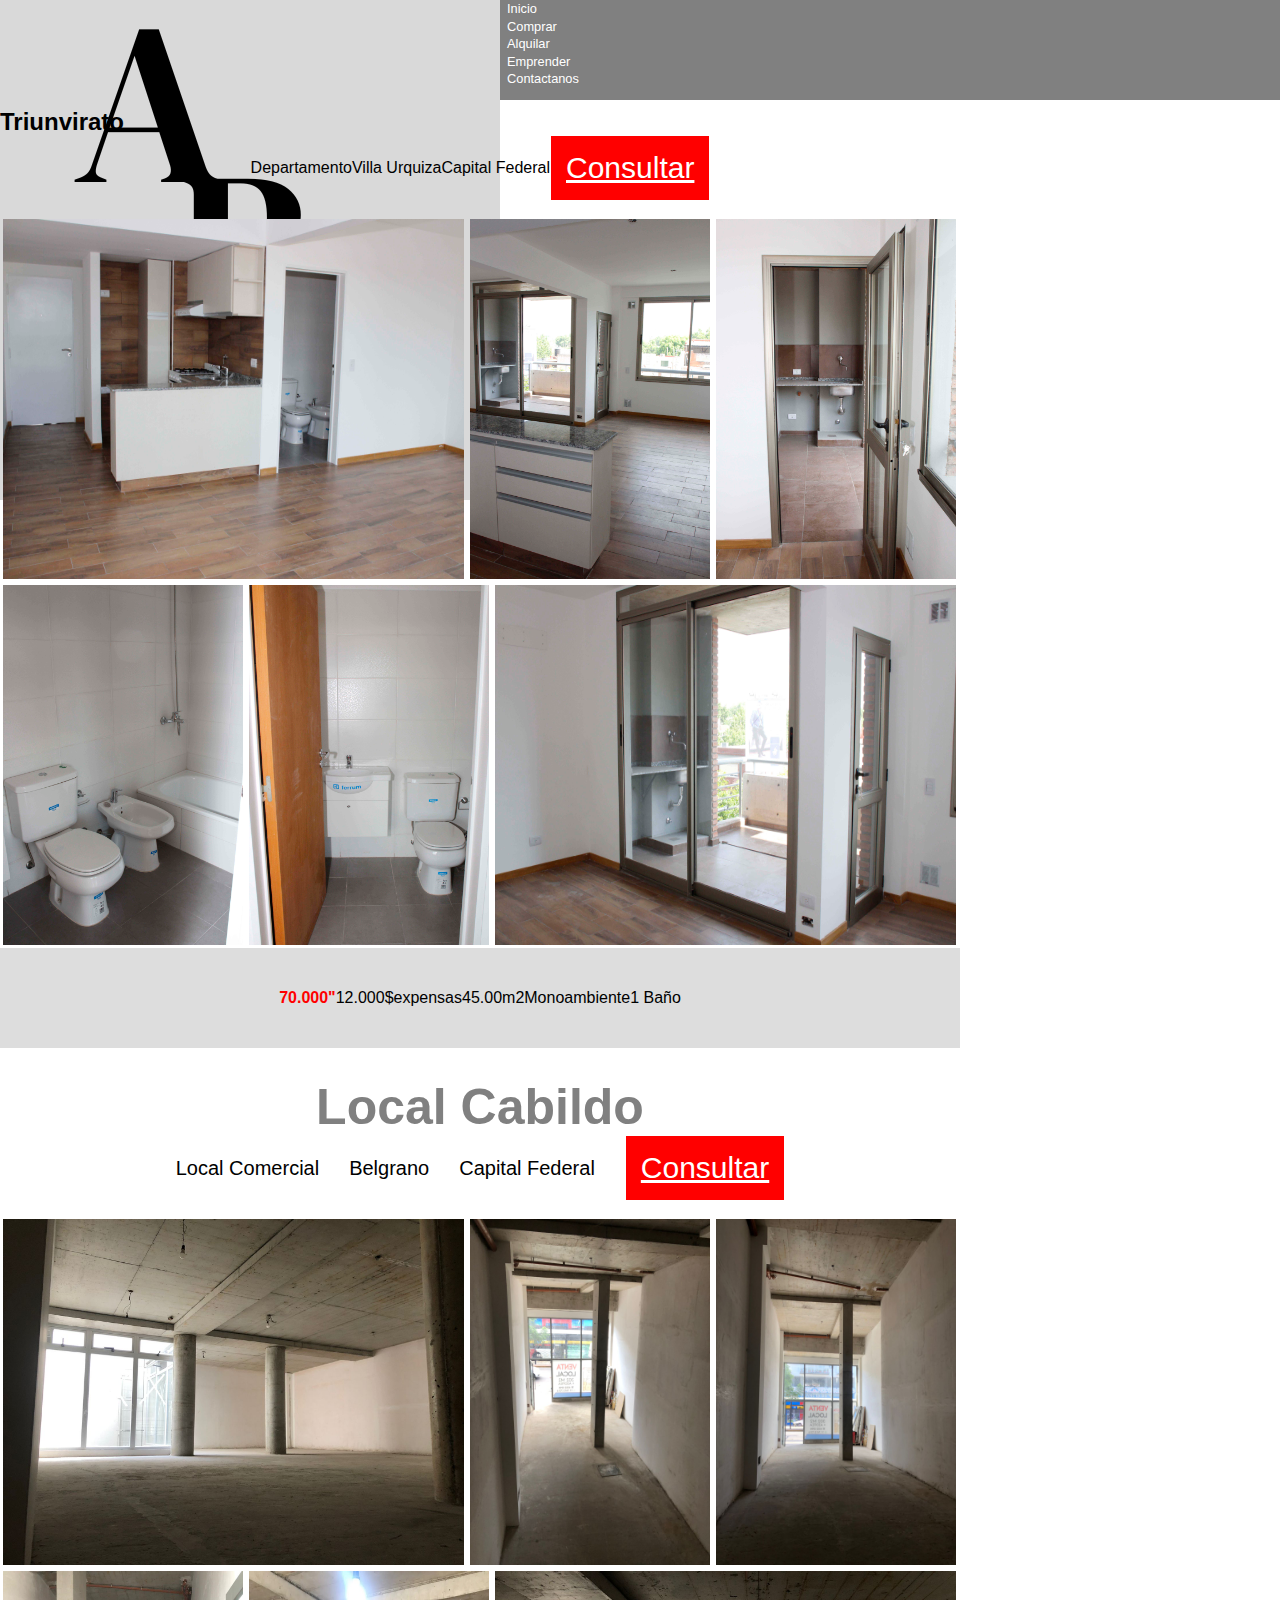
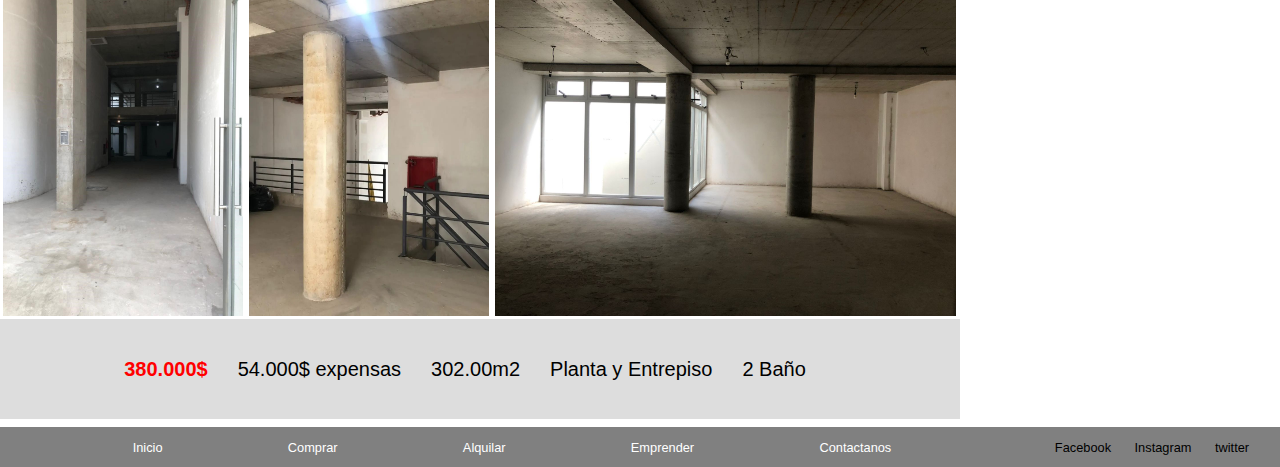
==== pages/Alquilar.html @ ba2fcee7 "Organicé todos los archivos usando SASS" ====
<!DOCTYPE html>
<html lang="en">

<head>
    <meta charset="UTF-8">
    <meta http-equiv="X-UA-Compatible" content="IE=edge">
    <meta name="viewport" content="width=device-width, initial-scale=1.0">
    <link rel="shortcut icon" href="./img/ABP2.png">
    <link rel="stylesheet" href="../css/style.css">
    <title>ABP Inmobiliaria</title>
</head>

<body>
    <header class="header">
        <!--LOGO Y BARRA DE NAVEGACION-->
        <img src="../img/ABP2.png" alt="">
        <nav>
            <ul>
                <li><a href="../index.html">Inicio</a></li>
                <li><a href="Comprar.html">Comprar</a></li>
                <li><a href="Alquilar.html">Alquilar</a></li>
                <li><a href="Emprender.html">Emprender</a></li>
                <li><a href="Contactanos.html">Contactanos</a></li>
            </ul>
        </nav>
    </header>
    <main>
        <article>
            <section id="alquiler1"> <!--SECCION ALQUILER 1-->
            <h2>Triunvirato</h2>
            <ul class="descriptriun1">
                <li>Departamento</li>
                <li>Villa Urquiza</li>
                <li>Capital Federal </li>
                <a href="Contactanos.html">Consultar</a>
            </ul>
            <div class="alqui1">
                <img class="imgtriun1" src="../img/triunvirato/estar 1.JPG" alt="">
                <img class="imgtriun2" src="../img/triunvirato/estar 2.JPG" alt="">
                <img class="imgtriun2" src="../img/triunvirato/terraza1.JPG" alt="">
                <img class="imgtriun2" src="../img/triunvirato/baño 1.JPG" alt="">
                <img class="imgtriun2" src="../img/triunvirato/baño2.JPG" alt="">
                <img class="imgtriun1" src="../img/triunvirato/terraza2.JPG" alt="">
            </div>
            <div class="fondotriun1">
            <ul class="descriptriun2">
                <li class="preciotriun1" >70.000"</li>
                <li>12.000$expensas </li>
                <li>45.00m2</li>
                <li>Monoambiente</li>
                <li>1 Baño</li>
            </ul>
            </div>
            </section>
            <br>
             <section class="alquiler2"> <!--SECCION ALQUILER 2-->
                <h2>Local Cabildo</h2>
                <ul class="descriplocal1">
                    <li>Local Comercial </li>
                    <li>Belgrano</li>
                    <li>Capital Federal </li>
                    <a href="Contactanos.html">Consultar</a>
                </ul>
                <div class="alqui2">
                    <img class="imglocalcab1" src="../img/localcabildo/local1.jpg" alt="">
                    <img class="imglocalcab2" src="../img/localcabildo/local3.jpg" alt="">
                    <img class="imglocalcab2" src="../img/localcabildo/local4.jpg" alt="">
                    <img class="imglocalcab2" src="../img/localcabildo/local5.jpg" alt="">
                    <img class="imglocalcab2" src="../img/localcabildo/local6.jpg" alt="">
                    <img class="imglocalcab1" src="../img/localcabildo/local2.jpg" alt="">
                </div>
                <div class="fondolocal1">
                <ul class="descriplocal2">
                    <li class="preciolocal1">380.000$</li>
                    <li>54.000$ expensas</li>
                    <li>302.00m2</li>
                    <li>Planta y Entrepiso</li>
                    <li>2 Baño</li>
                </ul>
                </div>
                 </section>
        </article>
    </main>
    <footer class="footer">
        <ul>
            <li><a href="../index.html">Inicio</a></li>
            <li><a href="Comprar.html">Comprar</a></li>
            <li><a href="Alquilar.html">Alquilar</a></li>
            <li><a href="Emprender.html">Emprender</a></li>
            <li><a href="Contactanos.html">Contactanos</a></li>
        </ul>
        <div class="ftr">
            <ul>
                <li>Facebook</li>
                <li>Instagram</li>
                <li>twitter</li>
            </ul>
        </div>
    </footer>
</body>

</html>
---- css/style.css ----
* {
  padding: 0;
  margin: 0;
  font-family: sans-serif;
  list-style: none; }

html {
  font-size: 16px; }

.header {
  background-color: gray;
  display: grid;
  grid-template-columns: 1fr 3fr;
  grid-template-rows: auto;
  grid-template-areas: "logo nav"; }

.logo {
  grid-area: logo;
  max-width: 100%;
  height: 100%;
  object-fit: cover; }

button.navbar-toggler {
  background-color: #e9e9e9;
  --bs-gutter-x: .5rem;
  --bs-navbar-toggler-padding-x: .7rem;
  --bs-navbar-toggler-font-size: .7rem; }

.navbar > .container-fluid {
  justify-content: center; }

.navbar {
  flex-wrap: nowrap; }

.header__nav--ul {
  grid-area: nav;
  display: flex;
  flex-direction: row;
  justify-content: center;
  align-items: center;
  flex-wrap: wrap;
  padding: .7em;
  margin: 0em; }

.navbar-expand-lg .navbar-collapse {
  justify-content: space-evenly; }

.header__nav--a {
  border: .2em solid white;
  border-radius: .5em;
  padding: .5em; }

.header li {
  font-size: .8rem;
  padding: .1em .3em; }

.header a {
  color: white;
  text-decoration: none;
  padding: .2rem; }

.header__ul {
  grid-area: redes;
  display: flex;
  flex-direction: row;
  justify-content: flex-end;
  align-items: center;
  flex-wrap: wrap;
  height: 1rem;
  padding: .5em; }

.redes__ul {
  flex-direction: row;
  justify-content: space-evenly;
  align-items: center;
  padding: .5em;
  display: none;
  margin: 0em 0em; }

.redes__ul li img {
  width: 1.5rem; }

/* @media(min-width:400px){ MOBILE*/
@media only screen and (min-width: 401px) {
  /*TABLET STYLE */
  .header__nav--ul a {
    margin: 1.5em; }
  .header {
    grid-template-columns: auto 3fr;
    grid-template-rows: 70px 30px;
    grid-template-areas: "logo nav" "logo redes"; }
  .redes__ul {
    display: flex;
    justify-content: center; } }

@media only screen and (min-width: 961px) {
  /*DESKTOP STYLE */
  .header {
    grid-template-columns: auto 3fr .5fr;
    grid-template-rows: 100px;
    grid-template-areas: "logo nav redes"; } }

/*TITULO Y FORMULARIO*/
h1 {
  text-align: center;
  font-size: 1.2rem;
  margin-bottom: .7em;
  color: red;
  font-weight: bold;
  align-items: center; }

.form {
  display: grid;
  grid-template-columns: 1fr;
  grid-template-rows: 1fr 1fr 1fr 1fr 1fr 1fr;
  grid-template-areas: "alquilar " "comprar" "emprender" "tipo" "ubicacion" "buscar";
  margin: 0em 1em; }

.alquilar {
  grid-area: alquilar; }

.comprar {
  grid-area: comprar; }

.emprender {
  grid-area: emprender; }

.tipo {
  grid-area: tipo; }

.ubicacion {
  grid-area: ubicacion; }

.buscar {
  grid-area: buscar; }

.form input {
  text-align: center;
  font-size: .8rem;
  margin: .1em 0em;
  padding: 1em; }

.form button {
  font-size: .8rem;
  background-color: #7a7a7a;
  color: white;
  margin: .1em 0em;
  padding: .5em; }

/*IMAGENES HEROE*/
.imgheroe {
  display: flex;
  flex-direction: row;
  align-content: center;
  justify-content: flex-start;
  max-width: 100%;
  height: 300px;
  overflow-x: auto;
  scroll-snap-type: x mandatory;
  scroll-snap-align: center;
  -webkit-scrollbar: none;
  margin-top: .7em; }

article {
  display: grid;
  grid-template-columns: 1fr;
  grid-template-rows: auto auto auto;
  grid-template-areas: "quienes" "emprende" "unete";
  margin: .5rem 0rem; }

/*SECCION QUIENES SOMOS*/
.quienes {
  grid-area: quienes;
  padding: .5em .5em 0em .5em; }

.quienes__div {
  display: grid;
  grid-template-columns: 1fr;
  grid-template-rows: auto auto auto;
  grid-template-areas: "quienes__h2" "quienes__div--p1" "quienes__div--img1";
  align-items: center; }

.quienes h2 {
  grid-area: quienes__h2;
  font-size: 1rem;
  color: gray;
  margin: .7em;
  display: flex;
  flex-wrap: wrap;
  align-content: center;
  justify-content: center;
  font-weight: bold; }

.quienes__div--p1 {
  grid-area: quienes__div--p1;
  text-align: justify;
  text-indent: 1.5rem;
  font-size: .8rem;
  padding: 1em 1em;
  background-color: #e9e9e9;
  box-shadow: 0.7em 0.7em 0.7em rgba(0, 0, 0, 0.2);
  border-radius: 1em;
  margin: .3em .7em;
  align-items: center; }

.quienes__div--p2 {
  grid-area: quienes__div--p2;
  text-align: justify;
  text-indent: 20px;
  font-size: .8rem;
  padding: 2em 2em;
  background-color: #e9e9e9;
  box-shadow: 0.7em 0.7em 0.7em rgba(0, 0, 0, 0.2);
  border-radius: 1em;
  margin: .3em .7em;
  display: none;
  align-items: center; }

.quienes__div--img1 {
  grid-area: quienes__div--img1;
  width: 100%;
  padding: .5em;
  border-radius: 1em; }

.quienes__div--img2 {
  grid-area: quienes__div--img2;
  width: 100%;
  padding: .5em;
  border-radius: 1em;
  display: none; }

/*SECCION EMPRENDE*/
.emprende {
  grid-area: emprende;
  padding: .5em .5em 0em .5em; }

.emprende__div {
  display: grid;
  grid-template-columns: 1fr;
  grid-template-rows: auto auto auto;
  grid-template-areas: "emprende__h2" "emprende__div--p" "emprende__div--img1";
  align-items: center; }

.emprende h2 {
  grid-area: emprende__h2;
  font-size: 1rem;
  color: black;
  margin: .0em .0em .7em 0em;
  display: flex;
  flex-wrap: wrap;
  align-content: center;
  justify-content: center;
  font-weight: bold; }

.emprende__div--p {
  grid-area: emprende__div--p;
  text-align: justify;
  text-indent: 1.5rem;
  font-size: .8rem;
  padding: 1em 1em;
  background-color: #e9e9e9;
  box-shadow: 0.7em 0.7em 0.7em rgba(0, 0, 0, 0.2);
  border-radius: 1em;
  margin: .3em .7em;
  align-items: center; }

.emprende__div--img1 {
  grid-area: emprende__div--img1;
  width: 100%;
  padding: .5em;
  border-radius: 1em; }

.emprende__div--img2 {
  grid-area: emprende__div--img2;
  width: 100%;
  padding: .5em;
  border-radius: 1em;
  display: none; }

/*SECCION UNETE*/
.unete {
  grid-area: unete;
  padding: .5em .5em 0em .5em; }

.unete__div {
  display: grid;
  grid-template-columns: 1fr;
  grid-template-rows: auto auto auto;
  grid-template-areas: "unete__h2" "unete__div--p" "unete__div--img1"; }

.unete__h2 {
  grid-area: unete__h2;
  font-size: 1rem;
  color: red;
  margin: .0em .0em .7em 0em;
  display: flex;
  flex-wrap: wrap;
  align-content: center;
  justify-content: center;
  font-weight: bold; }

.unete__div--p {
  grid-area: unete__div--p;
  text-align: justify;
  text-indent: 1.5rem;
  font-size: .8rem;
  padding: 1em 1em;
  background-color: #e9e9e9;
  box-shadow: 0.7em 0.7em 0.7em rgba(0, 0, 0, 0.2);
  border-radius: 1em;
  margin: .3em .7em; }

.unete__div--img1 {
  grid-area: unete__div--img1;
  width: 100%;
  padding: .5em;
  border-radius: 1em; }

.unete__div--img2 {
  grid-area: unete__div--img1;
  width: 100%;
  padding: .5em;
  border-radius: 1em;
  display: none; }

/* @media(min-width:400px){ MOBILE*/
@media only screen and (min-width: 401px) {
  /*TABLET STYLE */
  article {
    display: grid;
    grid-template-columns: 2fr 1fr;
    grid-template-rows: auto auto auto;
    grid-template-areas: "quienes aside" "emprende aside" "unete aside"; }
  .form {
    grid-template-columns: 1fr 1fr 1fr;
    grid-template-rows: 1fr 1fr;
    grid-template-areas: "alquilar comprar emprender" "tipo ubicacion buscar";
    margin: 0em .3em; }
  .form input {
    margin: .2em; }
  .form button {
    margin: .2em; }
  .imgheroe {
    height: 400px; } }

@media only screen and (min-width: 961px) {
  /*DESKTOP STYLE */
  .form {
    grid-template-columns: 1fr 1fr 1fr 1fr 2fr 1fr;
    grid-template-rows: 1fr;
    grid-template-areas: "alquilar comprar emprender tipo ubicacion buscar"; }
  .imgheroe {
    height: 700px; }
  article {
    display: grid;
    grid-template-columns: 3fr 1fr;
    grid-template-rows: auto auto auto;
    grid-template-areas: "quienes aside" "emprende aside" "unete aside";
    align-items: center; }
  .quienes__div {
    display: grid;
    grid-template-columns: 1.5fr 1fr;
    grid-template-rows: auto auto;
    grid-template-areas: "quienes__h2 quienes__h2" "quienes__div--p1 quienes__div--img1";
    margin-top: 0rem; }
  .quienes__div--p1 {
    text-align: left; }
  .emprende__div {
    display: grid;
    grid-template-columns: 1fr 2fr 1fr;
    grid-template-rows: auto auto auto;
    grid-template-areas: "emprende__h2 emprende__h2 emprende__h2" "emprende__div--img1  emprende__div--p emprende__div--img2";
    align-items: stretch; }
  .unete__div {
    display: grid;
    grid-template-columns: 1fr 1.5fr;
    grid-template-rows: auto auto;
    grid-template-areas: "unete__h2 unete__h2" "unete__div--img1 unete__div--p";
    align-items: center; }
  .emprende__div--img2 {
    display: grid; }
  .emprende__div--p {
    text-align: center; }
  .unete__div--p {
    text-align: right; } }

/*PROPIEDAD 1*/
.propiedad1 h2 {
  font-size: 50px;
  font-weight: bold;
  color: gray;
  margin-top: 30px;
  display: flex;
  flex-wrap: wrap;
  align-content: center;
  justify-content: center; }

.prop1 {
  display: flex;
  flex-direction: row;
  align-content: center;
  align-items: stretch;
  flex-wrap: wrap; }

.descripcabildo1 {
  display: flex;
  flex-direction: row;
  justify-content: center;
  align-items: center;
  flex-wrap: wrap;
  height: 30px;
  margin-bottom: 50px; }

.propiedad1 li {
  list-style: none;
  font-size: 20px;
  margin-right: 30px; }

.propiedad1 a {
  font-size: 30px;
  padding: 15px;
  background-color: red;
  color: white; }

.imgcab1 {
  width: 49.5%;
  padding: 3px; }

.imgcab2 {
  width: 24.5%;
  padding: 3px; }

.fondocab1 {
  background-color: #dddddd;
  height: 100px; }

.descripcabildo2 {
  display: flex;
  flex-direction: row;
  justify-content: center;
  align-items: center;
  flex-wrap: wrap;
  height: 100px; }

.preciocab1 {
  color: red;
  font-weight: bold; }

/*PROPIEDAD 2*/
.propiedad2 h2 {
  font-size: 50px;
  color: gray;
  margin-top: 30px;
  display: flex;
  flex-wrap: wrap;
  align-content: center;
  justify-content: center;
  font-weight: bold; }

.prop2 {
  display: flex;
  flex-direction: row;
  align-content: center;
  align-items: stretch;
  flex-wrap: wrap; }

.descripechev1 {
  display: flex;
  flex-direction: row;
  justify-content: center;
  align-items: center;
  flex-wrap: wrap;
  height: 30px;
  margin-bottom: 50px; }

.propiedad2 li {
  list-style: none;
  font-size: 20px;
  margin-right: 30px; }

.propiedad2 a {
  font-size: 30px;
  margin-left: 1px;
  padding: 15px;
  background-color: red;
  color: white; }

.imgechev1 {
  width: 49.5%;
  padding: 3px; }

.imgechev2 {
  width: 12.1%;
  padding: 3px; }

.fondoechev1 {
  background-color: #dddddd;
  height: 100px; }

.descripechev2 {
  display: flex;
  flex-direction: row;
  justify-content: center;
  align-items: center;
  flex-wrap: wrap;
  height: 100px; }

.precioechev1 {
  color: red;
  font-weight: bold; }

/*ALQUILER 1*/
.alquiler1 h2 {
  font-size: 50px;
  color: gray;
  margin-top: 30px;
  display: flex;
  flex-wrap: wrap;
  align-content: center;
  justify-content: center;
  font-weight: bold; }

.alqui1 {
  display: flex;
  flex-direction: row;
  align-content: center;
  align-items: stretch;
  flex-wrap: wrap; }

.descriptriun1 {
  display: flex;
  flex-direction: row;
  justify-content: center;
  align-items: center;
  flex-wrap: wrap;
  height: 30px;
  margin-bottom: 50px; }

.alquiler1 li {
  list-style: none;
  font-size: 20px;
  margin-right: 30px; }

.descriptriun1 a {
  font-size: 30px;
  margin-left: 1px;
  padding: 15px;
  background-color: red;
  color: white; }

.imgtriun1 {
  width: 48%;
  padding: 3px; }

.imgtriun2 {
  width: 25%;
  padding: 3px; }

.fondotriun1 {
  background-color: #dddddd;
  height: 100px; }

.descriptriun2 {
  display: flex;
  flex-direction: row;
  justify-content: center;
  align-items: center;
  flex-wrap: wrap;
  height: 100px; }

.preciotriun1 {
  color: red;
  font-weight: bold; }

/*ALQUILER 2*/
.alquiler2 h2 {
  font-size: 50px;
  color: gray;
  margin-top: 30px;
  display: flex;
  flex-wrap: wrap;
  align-content: center;
  justify-content: center;
  font-weight: bold; }

.alqui2 {
  display: flex;
  flex-direction: row;
  align-content: center;
  align-items: stretch;
  flex-wrap: wrap; }

.descriplocal1 {
  display: flex;
  flex-direction: row;
  justify-content: center;
  align-items: center;
  flex-wrap: wrap;
  height: 30px;
  margin-bottom: 50px; }

.alquiler2 li {
  list-style: none;
  font-size: 20px;
  margin-right: 30px; }

.descriplocal1 a {
  font-size: 30px;
  margin-left: 1px;
  padding: 15px;
  background-color: red;
  color: white; }

.imglocalcab1 {
  width: 48%;
  padding: 3px; }

.imglocalcab2 {
  width: 25%;
  padding: 3px; }

.fondolocal1 {
  background-color: #dddddd;
  height: 100px; }

.descriplocal2 {
  display: flex;
  flex-direction: row;
  justify-content: center;
  align-items: center;
  flex-wrap: wrap;
  height: 100px; }

.preciolocal1 {
  color: red;
  font-weight: bold; }

/*EMPRENDIMIENTO 1*/
.emprende1 h2 {
  font-size: 50px;
  color: gray;
  margin-top: 30px;
  margin-bottom: 20px;
  display: flex;
  flex-wrap: wrap;
  align-content: center;
  justify-content: center;
  font-weight: bold; }

.empre1 {
  display: flex;
  flex-direction: row;
  align-content: center;
  align-items: stretch;
  flex-wrap: wrap; }

.descripalto1 {
  display: flex;
  flex-direction: row;
  justify-content: center;
  align-items: center;
  flex-wrap: wrap;
  height: 30px;
  margin-bottom: 50px; }

.emprende1 li {
  list-style: none;
  font-size: 20px;
  margin-right: 30px; }

.descripalto1 a {
  font-size: 30px;
  margin-left: 1px;
  padding: 15px;
  background-color: red;
  color: white; }

.imgalto1 {
  width: 49.5%;
  padding: 3px; }

.imgalto2 {
  width: 24.5%;
  padding: 3px; }

.emprende1 p {
  width: 47%;
  padding: 25px;
  padding-top: 55px;
  text-align: justify;
  text-indent: 20px;
  font-size: 20px;
  background-color: #e9e9e9;
  box-shadow: 10px 10px 10px rgba(0, 0, 0, 0.2); }

.formatocontactos {
  display: flex;
  flex-direction: row;
  justify-content: center;
  align-items: center; }

.contactanos {
  display: flex;
  flex-direction: column;
  justify-content: center;
  align-items: center;
  padding: 30px;
  background-color: #e9e9e9;
  width: 25%; }

.contactanos div {
  font-size: 30px;
  color: gray;
  margin-bottom: 0px; }

.contactanos p {
  font-size: 20px;
  width: 450px;
  text-align: center;
  margin: 20px; }

.contactanos input {
  padding: 20px;
  font-size: 20px;
  margin-bottom: 10px;
  width: 400px;
  overflow: visible; }

.formcontactos {
  height: 100px;
  padding: 1px; }

.botonformulario {
  background-color: red;
  font-size: 25px;
  color: white;
  font-weight: bold; }

.formatocontactos img {
  width: 75%; }

.mapa {
  width: 100%; }

.aside {
  grid-area: aside; }

.aside {
  display: grid;
  grid-template-columns: 1fr;
  grid-template-rows: auto auto auto;
  grid-template-areas: "aside__1" "aside__2" "aside__3";
  display: none;
  align-content: spa;
  align-items: center; }

.aside__1 {
  grid-area: aside__1; }

.aside__2 {
  grid-area: aside__2; }

.aside__comprar3 {
  grid-area: aside__3; }

.aside__div {
  display: grid;
  grid-template-columns: 1fr;
  grid-template-rows: auto auto;
  grid-template-areas: "aside__img" "aside__ul";
  justify-items: center;
  background-color: #f3f2f2;
  box-shadow: 0.7em 0.7em 0.7em rgba(0, 0, 0, 0.2);
  border-radius: .5em;
  margin: .3em .7em; }

.aside__img {
  grid-area: aside__img;
  width: 100%;
  background-image: cover;
  padding: 1em 1em .3em 1em; }

.aside__ul {
  grid-area: aside__ul;
  display: grid;
  grid-template-columns: 1fr;
  grid-template-rows: auto auto auto;
  justify-items: center;
  margin: 0em;
  padding: 0.3em 0em 0.5em 0em;
  font-weight: bold; }

.aside__ul li {
  font-size: .8rem;
  padding: .0em .0em;
  text-align: center; }

.aside__a {
  font-size: .8rem;
  font-weight: bold;
  text-decoration: none;
  background-color: #7a7a7a;
  border-radius: 1em;
  color: white;
  margin: .2em 0em;
  padding: .5em; }

/* @media(min-width:400px){ MOBILE*/
@media only screen and (min-width: 401px) {
  /*TABLET STYLE */
  .aside {
    display: grid; } }

.footer {
  background-color: gray;
  display: grid;
  grid-template-columns: 4fr 1fr;
  grid-template-rows: auto;
  grid-template-areas: "nav redes"; }

.footer ul {
  grid-area: nav;
  display: flex;
  flex-direction: row;
  justify-content: space-evenly;
  align-items: center;
  flex-wrap: wrap;
  padding: .7em;
  margin: .0em; }

.footer__redes--ul {
  grid-area: redes;
  flex-direction: column;
  justify-content: space-evenly;
  align-items: center;
  flex-wrap: wrap;
  padding: .5em;
  margin: 0em 0em; }

.footer a {
  color: white;
  text-decoration: none; }

.footer li {
  font-size: .8rem;
  padding: .1em .3em; }

.footer__nro {
  color: red; }

.footer__redes--ul img {
  width: 1.5rem; }
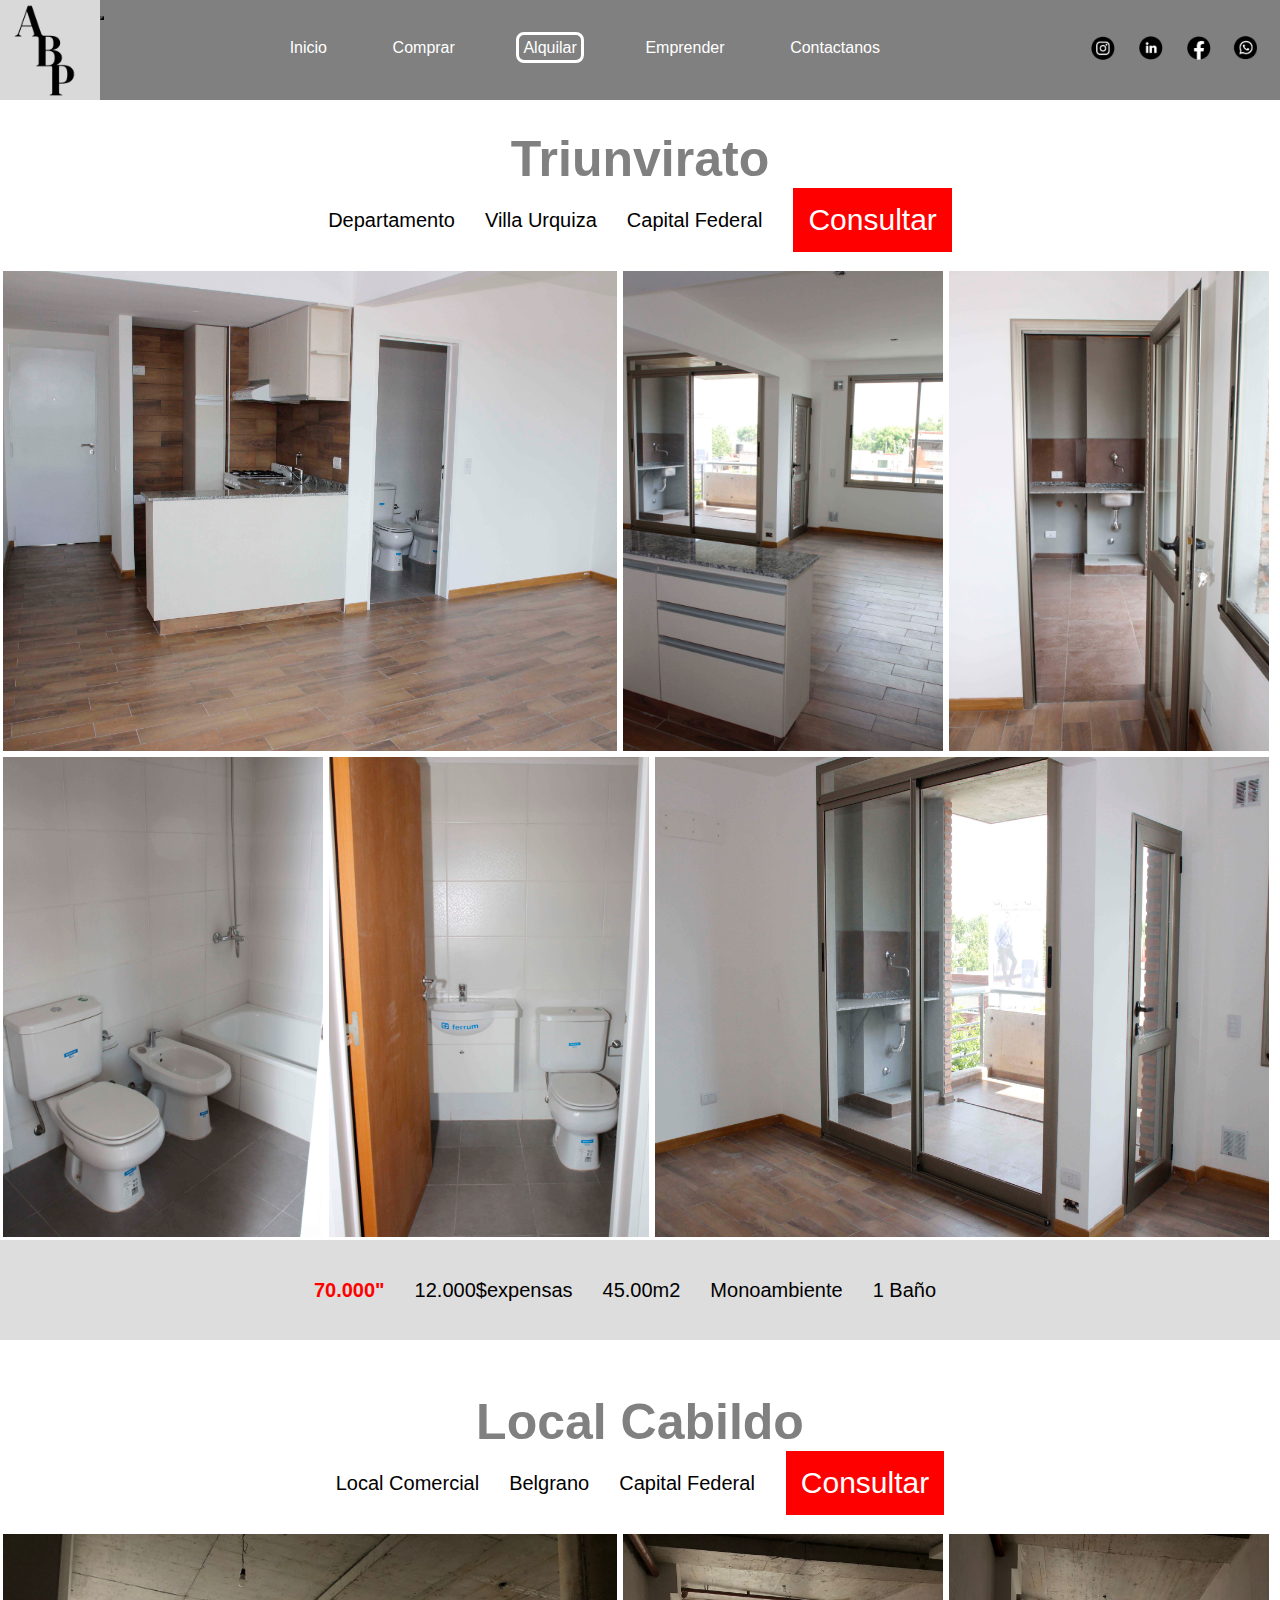
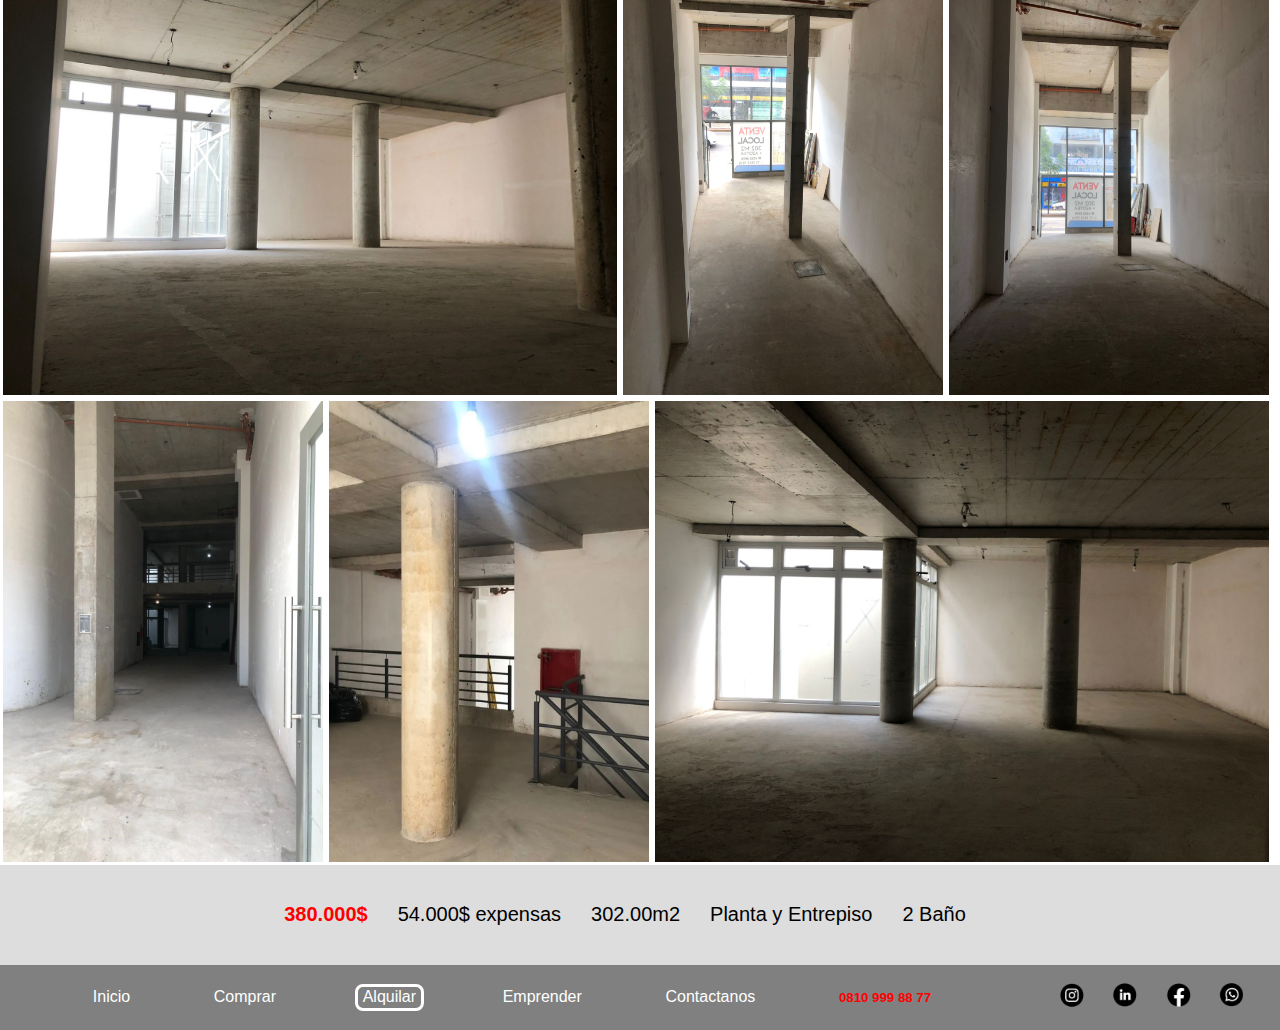
==== commit bfd1a420: "se ajusto el html y el css de la pagina comprar" ====
--- a/pages/Alquilar.html
+++ b/pages/Alquilar.html
@@ -6,23 +6,52 @@
     <meta http-equiv="X-UA-Compatible" content="IE=edge">
     <meta name="viewport" content="width=device-width, initial-scale=1.0">
     <link rel="shortcut icon" href="./img/ABP2.png">
+    <title>ABP Inmobiliaria</title>
+        <!--BOOTSTRAP-->
+    <link href="https://cdn.jsdelivr.net/npm/bootstrap@5.3.0/dist/css/bootstrap.min.css" rel="stylesheet"
+        integrity="sha384-9ndCyUaIbzAi2FUVXJi0CjmCapSmO7SnpJef0486qhLnuZ2cdeRhO02iuK6FUUVM" crossorigin="anonymous">
     <link rel="stylesheet" href="../css/style.css">
-    <title>ABP Inmobiliaria</title>
 </head>
 
 <body>
+    <!--LOGO Y BARRA DE NAVEGACION-->
     <header class="header">
-        <!--LOGO Y BARRA DE NAVEGACION-->
-        <img src="../img/ABP2.png" alt="">
-        <nav>
-            <ul>
-                <li><a href="../index.html">Inicio</a></li>
-                <li><a href="Comprar.html">Comprar</a></li>
-                <li><a href="Alquilar.html">Alquilar</a></li>
-                <li><a href="Emprender.html">Emprender</a></li>
-                <li><a href="Contactanos.html">Contactanos</a></li>
-            </ul>
+        <img class="logo" src="../img/ABP2.png" alt="logotipo_empresa">
+        <nav class="navbar navbar-expand-lg ">
+            <div class="container-fluid">
+                <button class="navbar-toggler" type="button" data-bs-toggle="collapse"
+                    data-bs-target="#navbarNavDropdown" aria-controls="navbarNavDropdown" aria-expanded="false"
+                    aria-label="Toggle navigation">
+                    <span class="navbar-toggler-icon"></span>
+                </button>
+                <div class="collapse navbar-collapse" id="navbarNavDropdown">
+                    <ul class="header__nav--ul">
+                        <li>
+                            <a href="../index.html">Inicio</a>
+                        </li>
+                        <li>
+                            <a href="Comprar.html">Comprar</a>
+                        </li>
+                        <li>
+                            <a class="header__nav--a"  href="Alquilar.html">Alquilar</a>
+                        </li>
+                        <li>
+                            <a href="Emprender.html">Emprender</a>
+                        </li>
+                        <li>
+                            <a href="Contactanos.html">Contactanos</a>
+                        </li>
         </nav>
+        <ul class="redes__ul">
+            <li><a href="https://www.instagram.com/" target="_blank"><img src="../img/redessociales/instagram.png"
+                        alt=""></a></li>
+            <li><a href="https://ar.linkedin.com//" target="_blank"><img src="../img/redessociales/likedin.png"
+                        alt=""></a></li>
+            <li><a href="https://www.facebook.com/" target="_blank"><img src="../img/redessociales/facebook.png"
+                        alt=""></a></li>
+            <li><a href="https://web.whatsapp.com/" target="_blank"><img src="../img/redessociales/whatsapp.png"
+                        alt=""></a></li>
+        </ul>
     </header>
     <main>
         <article>
@@ -35,12 +64,12 @@
                 <a href="Contactanos.html">Consultar</a>
             </ul>
             <div class="alqui1">
-                <img class="imgtriun1" src="../img/triunvirato/estar 1.JPG" alt="">
-                <img class="imgtriun2" src="../img/triunvirato/estar 2.JPG" alt="">
-                <img class="imgtriun2" src="../img/triunvirato/terraza1.JPG" alt="">
-                <img class="imgtriun2" src="../img/triunvirato/baño 1.JPG" alt="">
-                <img class="imgtriun2" src="../img/triunvirato/baño2.JPG" alt="">
-                <img class="imgtriun1" src="../img/triunvirato/terraza2.JPG" alt="">
+                <img class="imgtriun1" src="../img/triunvirato/estar 1.JPG" alt="alquilar1__img1">
+                <img class="imgtriun2" src="../img/triunvirato/estar 2.JPG" alt="alquilar1__img2">
+                <img class="imgtriun2" src="../img/triunvirato/terraza1.JPG" alt="alquilar1__img3">
+                <img class="imgtriun2" src="../img/triunvirato/baño 1.JPG" alt="alquilar1__img4">
+                <img class="imgtriun2" src="../img/triunvirato/baño2.JPG" alt="alquilar1__img5">
+                <img class="imgtriun1" src="../img/triunvirato/terraza2.JPG" alt="alquilar1__img6">
             </div>
             <div class="fondotriun1">
             <ul class="descriptriun2">
@@ -62,12 +91,12 @@
                     <a href="Contactanos.html">Consultar</a>
                 </ul>
                 <div class="alqui2">
-                    <img class="imglocalcab1" src="../img/localcabildo/local1.jpg" alt="">
-                    <img class="imglocalcab2" src="../img/localcabildo/local3.jpg" alt="">
-                    <img class="imglocalcab2" src="../img/localcabildo/local4.jpg" alt="">
-                    <img class="imglocalcab2" src="../img/localcabildo/local5.jpg" alt="">
-                    <img class="imglocalcab2" src="../img/localcabildo/local6.jpg" alt="">
-                    <img class="imglocalcab1" src="../img/localcabildo/local2.jpg" alt="">
+                    <img class="imglocalcab1" src="../img/localcabildo/local1.jpg" alt="alquilar2__img1">
+                    <img class="imglocalcab2" src="../img/localcabildo/local3.jpg" alt="alquilar2__img1">
+                    <img class="imglocalcab2" src="../img/localcabildo/local4.jpg" alt="alquilar2__img1">
+                    <img class="imglocalcab2" src="../img/localcabildo/local5.jpg" alt="alquilar2__img1">
+                    <img class="imglocalcab2" src="../img/localcabildo/local6.jpg" alt="alquilar2__img1">
+                    <img class="imglocalcab1" src="../img/localcabildo/local2.jpg" alt="alquilar2__img1">
                 </div>
                 <div class="fondolocal1">
                 <ul class="descriplocal2">
@@ -85,18 +114,29 @@
         <ul>
             <li><a href="../index.html">Inicio</a></li>
             <li><a href="Comprar.html">Comprar</a></li>
-            <li><a href="Alquilar.html">Alquilar</a></li>
+            <li class="header__nav--a"  ><a href="Alquilar.html">Alquilar</a></li>
             <li><a href="Emprender.html">Emprender</a></li>
             <li><a href="Contactanos.html">Contactanos</a></li>
+            <li class="footer__nro">
+                <h5>0810 999 88 77</h5>
+            </li>
         </ul>
-        <div class="ftr">
-            <ul>
-                <li>Facebook</li>
-                <li>Instagram</li>
-                <li>twitter</li>
+        <div>
+            <ul class="footer__redes--ul">
+                <li><a href="https://www.instagram.com/" target="_blank"><img src="../img/redessociales/instagram.png"
+                            alt=""></a></li>
+                <li><a href="https://ar.linkedin.com//" target="_blank"><img src="../img/redessociales/likedin.png"
+                            alt=""></a></li>
+                <li><a href="https://www.facebook.com/" target="_blank"><img src="../img/redessociales/facebook.png"
+                            alt=""></a></li>
+                <li><a href="https://web.whatsapp.com/" target="_blank"><img src="../img/redessociales/whatsapp.png"
+                            alt=""></a></li>
             </ul>
         </div>
     </footer>
+    <script src="https://cdn.jsdelivr.net/npm/bootstrap@5.3.0/dist/js/bootstrap.bundle.min.js"
+        integrity="sha384-geWF76RCwLtnZ8qwWowPQNguL3RmwHVBC9FhGdlKrxdiJJigb/j/68SIy3Te4Bkz"
+        crossorigin="anonymous"></script>
 </body>
 
 </html>--- a/css/style.css
+++ b/css/style.css
@@ -2,10 +2,24 @@
   padding: 0;
   margin: 0;
   font-family: sans-serif;
-  list-style: none; }
+  list-style: none;
+  text-decoration: none; }
+
+a {
+  text-decoration: none; }
 
 html {
   font-size: 16px; }
+
+@media only screen and (min-width: 401px) {
+  /*TABLET STYLE */
+  html {
+    font-size: 16px; } }
+
+@media only screen and (min-width: 961px) {
+  /*DESKTOP STYLE */
+  html {
+    font-size: 20px; } }
 
 .header {
   background-color: gray;
@@ -101,7 +115,6 @@
     grid-template-rows: 100px;
     grid-template-areas: "logo nav redes"; } }
 
-/*TITULO Y FORMULARIO*/
 h1 {
   text-align: center;
   font-size: 1.2rem;
@@ -154,32 +167,30 @@
   padding: .5em; }
 
 /*IMAGENES HEROE*/
-.imgheroe {
-  display: flex;
-  flex-direction: row;
-  align-content: center;
-  justify-content: flex-start;
-  max-width: 100%;
-  height: 300px;
-  overflow-x: auto;
-  scroll-snap-type: x mandatory;
-  scroll-snap-align: center;
-  -webkit-scrollbar: none;
-  margin-top: .7em; }
-
-article {
+.article_index {
   display: grid;
   grid-template-columns: 1fr;
-  grid-template-rows: auto auto auto;
+  grid-template-rows: auto auto auto auto;
   grid-template-areas: "quienes"  "emprende"  "unete";
   margin: .5rem 0rem; }
 
+.imgheroe {
+  display: flex;
+  align-content: center;
+  justify-content: center;
+  margin: .5rem 0rem;
+  background-image: url(/img/fondo.jpg);
+  background-size: cover; }
+
+.carousel__img {
+  max-width: 100%; }
+
 /*SECCION QUIENES SOMOS*/
 .quienes {
   grid-area: quienes;
-  padding: .5em .5em 0em .5em; }
+  padding: .0em .5em 0em .5em; }
 
 .quienes__div {
   display: grid;
@@ -340,7 +351,7 @@
 /* @media(min-width:400px){ MOBILE*/
 @media only screen and (min-width: 401px) {
   /*TABLET STYLE */
-  article {
+  article__index {
     display: grid;
     grid-template-columns: 2fr 1fr;
     grid-template-rows: auto auto auto;
@@ -348,17 +359,16 @@
  "emprende aside"  "unete aside"; }
   .form {
-    grid-template-columns: 1fr 1fr 1fr;
-    grid-template-rows: 1fr 1fr;
-    grid-template-areas: "alquilar comprar emprender"- "tipo ubicacion buscar";
+    grid-template-columns: 1fr 1fr;
+    grid-template-rows: 1fr 1fr 1fr;
+    grid-template-areas: "alquilar comprar"+ "emprender tipo" + "ubicacion buscar";
     margin: 0em .3em; }
   .form input {
     margin: .2em; }
   .form button {
-    margin: .2em; }
-  .imgheroe {
-    height: 400px; } }
+    margin: .2em; } }
 
 @media only screen and (min-width: 961px) {
   /*DESKTOP STYLE */
@@ -366,9 +376,7 @@
     grid-template-columns: 1fr 1fr 1fr 1fr 2fr 1fr;
     grid-template-rows: 1fr;
     grid-template-areas: "alquilar comprar emprender tipo ubicacion buscar"; }
-  .imgheroe {
-    height: 700px; }
-  article {
+  .article__index {
     display: grid;
     grid-template-columns: 3fr 1fr;
     grid-template-rows: auto auto auto;
@@ -383,6 +391,8 @@
     grid-template-areas: "quienes__h2 quienes__h2"  "quienes__div--p1 quienes__div--img1";
     margin-top: 0rem; }
+  .article p {
+    font-size: 1rem; }
   .quienes__div--p1 {
     text-align: left; }
   .emprende__div {
@@ -391,7 +401,7 @@
     grid-template-rows: auto auto auto;
     grid-template-areas: "emprende__h2 emprende__h2 emprende__h2"  "emprende__div--img1  emprende__div--p emprende__div--img2";
-    align-items: stretch; }
+    align-items: center; }
   .unete__div {
     display: grid;
     grid-template-columns: 1fr 1.5fr;
@@ -407,69 +417,139 @@
     text-align: right; } }
 
 /*PROPIEDAD 1*/
-.propiedad1 h2 {
-  font-size: 50px;
+#propiedad__1 h2 {
+  font-size: 1.5rem;
   font-weight: bold;
   color: gray;
-  margin-top: 30px;
+  margin-top: .7em;
   display: flex;
   flex-wrap: wrap;
   align-content: center;
   justify-content: center; }
 
-.prop1 {
+.propiedad1__div {
   display: flex;
   flex-direction: row;
   align-content: center;
   align-items: stretch;
   flex-wrap: wrap; }
 
-.descripcabildo1 {
-  display: flex;
-  flex-direction: row;
-  justify-content: center;
-  align-items: center;
-  flex-wrap: wrap;
-  height: 30px;
-  margin-bottom: 50px; }
-
-.propiedad1 li {
+.propiedad1__ul {
+  display: flex;
+  flex-direction: row;
+  justify-content: space-evenly;
+  align-items: center;
+  flex-wrap: wrap;
+  margin: 0em;
+  padding: 0em; }
+
+.propiedad1__ul li {
   list-style: none;
-  font-size: 20px;
-  margin-right: 30px; }
-
-.propiedad1 a {
-  font-size: 30px;
-  padding: 15px;
+  font-size: .8rem; }
+
+.propiedad1__ul a {
+  font-size: .8rem;
+  padding: .5em;
+  border-radius: .5em;
   background-color: red;
   color: white; }
 
-.imgcab1 {
+.propiedad1__ul--img1 {
   width: 49.5%;
   padding: 3px; }
 
-.imgcab2 {
+.propiedad1__ul--img2 {
   width: 24.5%;
   padding: 3px; }
 
-.fondocab1 {
+.propiedad1__fondo {
   background-color: #dddddd;
-  height: 100px; }
-
-.descripcabildo2 {
-  display: flex;
-  flex-direction: row;
-  justify-content: center;
-  align-items: center;
-  flex-wrap: wrap;
-  height: 100px; }
-
-.preciocab1 {
+  height: 75px; }
+
+.propiedad1__ul2 {
+  display: flex;
+  flex-direction: row;
+  justify-content: space-evenly;
+  align-items: center;
+  flex-wrap: wrap;
+  height: 75px; }
+
+.propiedad1__ul2 li {
+  list-style: none;
+  font-size: .8rem; }
+
+.propiedad1__precio {
   color: red;
   font-weight: bold; }
 
 /*PROPIEDAD 2*/
-.propiedad2 h2 {
+#propiedad__2 h2 {
+  font-size: 1.5rem;
+  font-weight: bold;
+  color: gray;
+  margin-top: .7em;
+  display: flex;
+  flex-wrap: wrap;
+  align-content: center;
+  justify-content: center; }
+
+.propiedad2__div {
+  display: flex;
+  flex-direction: row;
+  align-content: center;
+  align-items: stretch;
+  flex-wrap: wrap; }
+
+.propiedad2__ul {
+  display: flex;
+  flex-direction: row;
+  justify-content: space-evenly;
+  align-items: center;
+  flex-wrap: wrap;
+  margin: 0em;
+  padding: 0em; }
+
+.propiedad2__ul li {
+  list-style: none;
+  font-size: .8rem; }
+
+.propiedad2__ul a {
+  font-size: .8rem;
+  padding: .5em;
+  border-radius: .5em;
+  background-color: red;
+  color: white; }
+
+.propiedad2__ul--img1 {
+  width: 49.5%;
+  padding: 3px; }
+
+.propiedad2__ul--img2 {
+  width: 24.5%;
+  padding: 3px; }
+
+.propiedad2__fondo {
+  background-color: #dddddd;
+  height: 75px; }
+
+.propiedad2__ul2 {
+  display: flex;
+  flex-direction: row;
+  justify-content: space-evenly;
+  align-items: center;
+  flex-wrap: wrap;
+  height: 75px; }
+
+.propiedad2__ul2 li {
+  list-style: none;
+  font-size: .8rem; }
+
+.propiedad2__precio {
+  color: red;
+  font-weight: bold; }
+
+/*ALQUILER 1*/
+#alquiler1 h2 {
   font-size: 50px;
   color: gray;
   margin-top: 30px;
@@ -479,14 +559,14 @@
   justify-content: center;
   font-weight: bold; }
 
-.prop2 {
+.alqui1 {
   display: flex;
   flex-direction: row;
   align-content: center;
   align-items: stretch;
   flex-wrap: wrap; }
 
-.descripechev1 {
+.descriptriun1 {
   display: flex;
   flex-direction: row;
   justify-content: center;
@@ -495,70 +575,7 @@
   height: 30px;
   margin-bottom: 50px; }
 
-.propiedad2 li {
-  list-style: none;
-  font-size: 20px;
-  margin-right: 30px; }
-
-.propiedad2 a {
-  font-size: 30px;
-  margin-left: 1px;
-  padding: 15px;
-  background-color: red;
-  color: white; }
-
-.imgechev1 {
-  width: 49.5%;
-  padding: 3px; }
-
-.imgechev2 {
-  width: 12.1%;
-  padding: 3px; }
-
-.fondoechev1 {
-  background-color: #dddddd;
-  height: 100px; }
-
-.descripechev2 {
-  display: flex;
-  flex-direction: row;
-  justify-content: center;
-  align-items: center;
-  flex-wrap: wrap;
-  height: 100px; }
-
-.precioechev1 {
-  color: red;
-  font-weight: bold; }
-
-/*ALQUILER 1*/
-.alquiler1 h2 {
-  font-size: 50px;
-  color: gray;
-  margin-top: 30px;
-  display: flex;
-  flex-wrap: wrap;
-  align-content: center;
-  justify-content: center;
-  font-weight: bold; }
-
-.alqui1 {
-  display: flex;
-  flex-direction: row;
-  align-content: center;
-  align-items: stretch;
-  flex-wrap: wrap; }
-
-.descriptriun1 {
-  display: flex;
-  flex-direction: row;
-  justify-content: center;
-  align-items: center;
-  flex-wrap: wrap;
-  height: 30px;
-  margin-bottom: 50px; }
-
-.alquiler1 li {
+#alquiler1 li {
   list-style: none;
   font-size: 20px;
   margin-right: 30px; }
@@ -658,7 +675,7 @@
   font-weight: bold; }
 
 /*EMPRENDIMIENTO 1*/
-.emprende1 h2 {
+#emprende__1 h2 {
   font-size: 50px;
   color: gray;
   margin-top: 30px;
@@ -685,7 +702,7 @@
   height: 30px;
   margin-bottom: 50px; }
 
-.emprende1 li {
+#emprende__1 li {
   list-style: none;
   font-size: 20px;
   margin-right: 30px; }
@@ -705,7 +722,7 @@
   width: 24.5%;
   padding: 3px; }
 
-.emprende1 p {
+#emprende__1 p {
   width: 47%;
   padding: 25px;
   padding-top: 55px;
@@ -728,7 +745,7 @@
   align-items: center;
   padding: 30px;
   background-color: #e9e9e9;
-  width: 25%; }
+  width: auto; }
 
 .contactanos div {
   font-size: 30px;
@@ -759,13 +776,15 @@
   font-weight: bold; }
 
 .formatocontactos img {
-  width: 75%; }
+  width: 50%;
+  margin: .01rem; }
 
 .mapa {
   width: 100%; }
 
 .aside {
-  grid-area: aside; }
+  grid-area: aside;
+  display: none; }
 
 .aside {
   display: grid;
@@ -774,7 +793,6 @@
   grid-template-areas: "aside__1"  "aside__2"  "aside__3";
-  display: none;
   align-content: spa;
   align-items: center; }
 
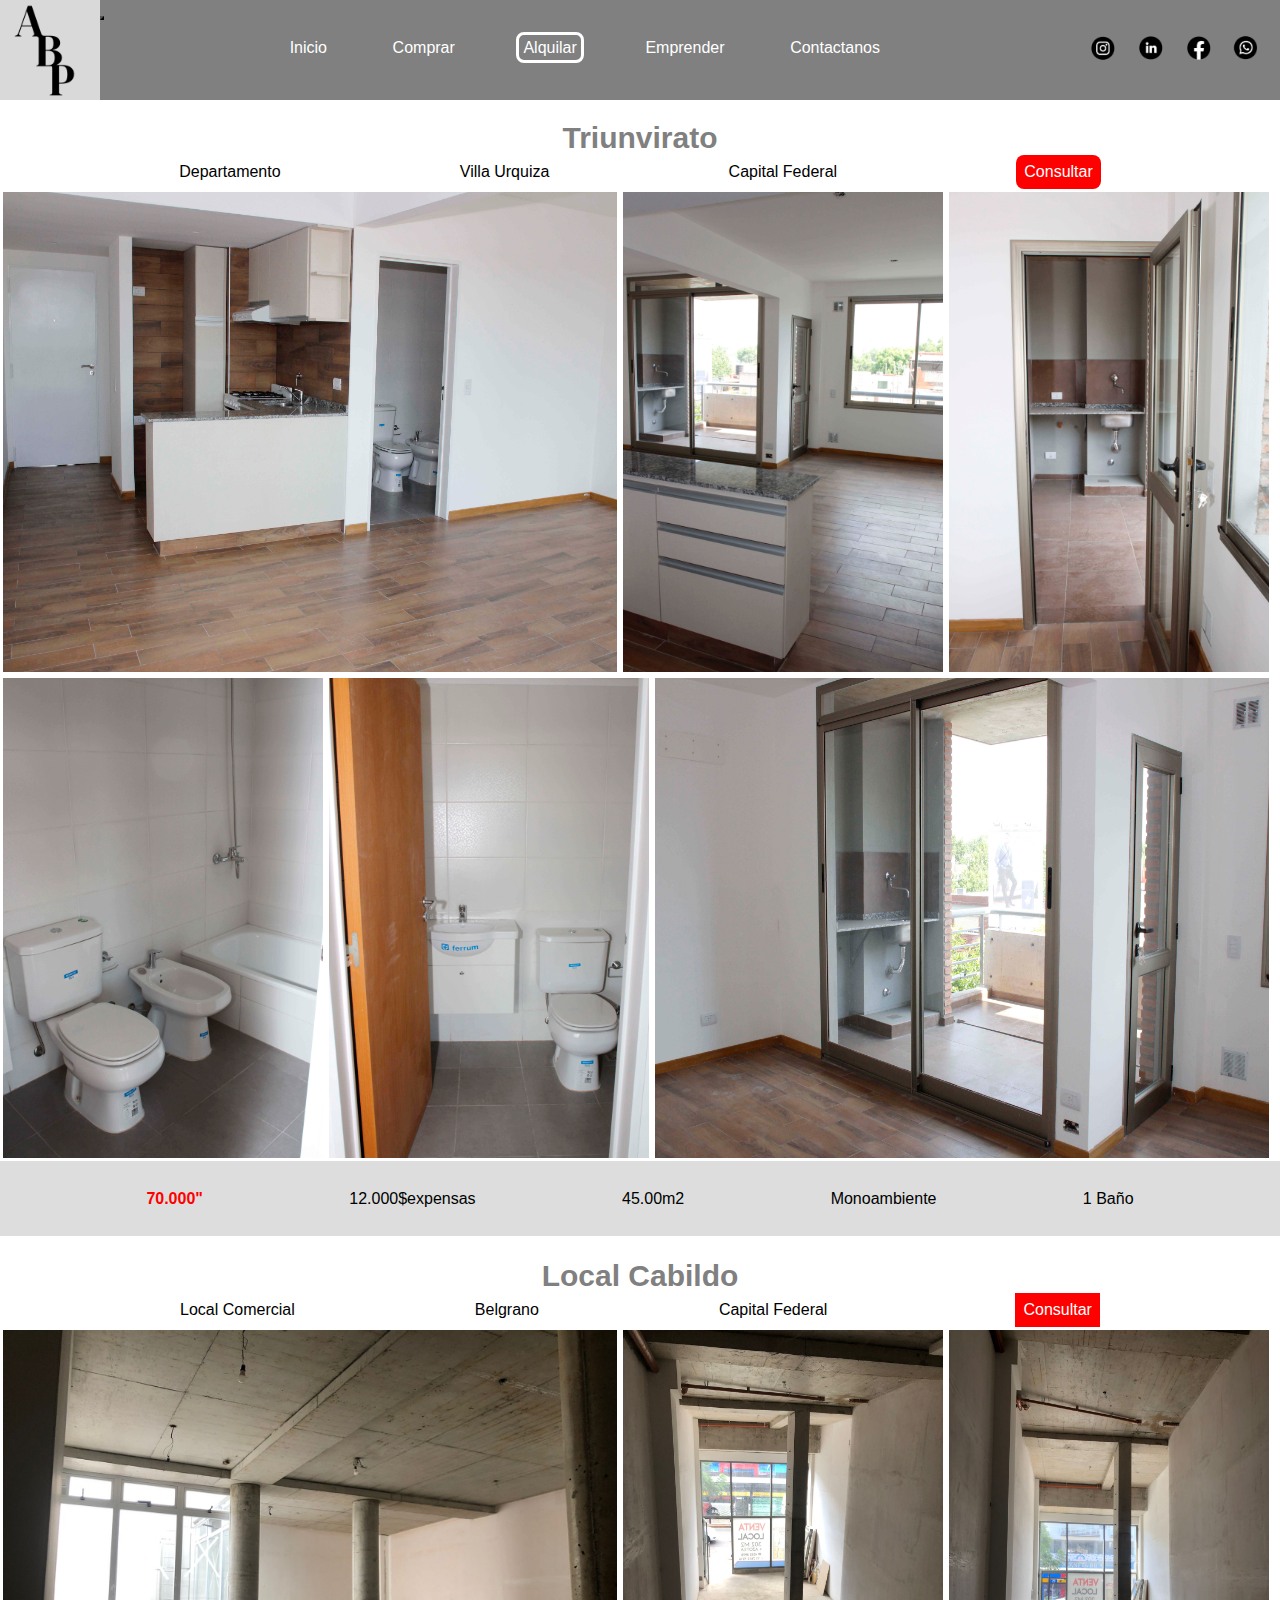
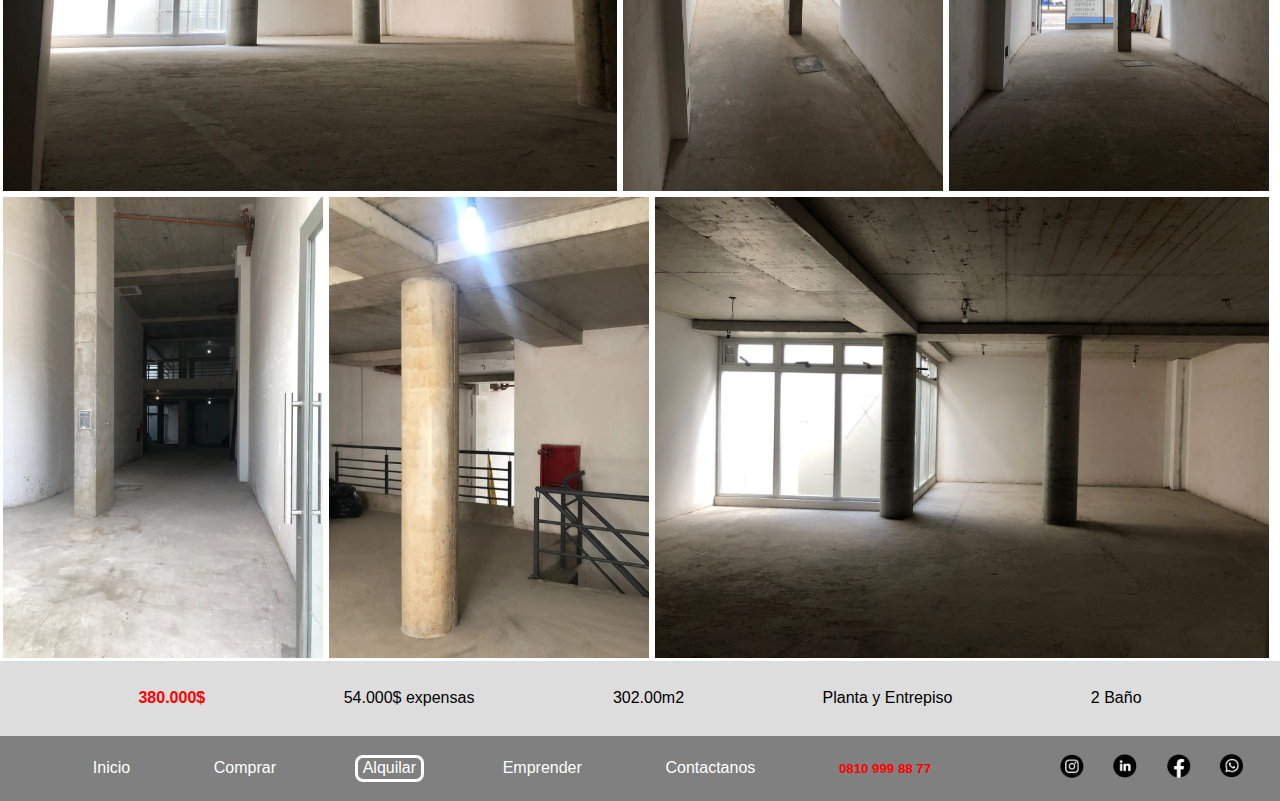
==== commit 88a783ec: "ajuste de tamaños de textos" ====
--- a/pages/Alquilar.html
+++ b/pages/Alquilar.html
@@ -7,7 +7,7 @@
     <meta name="viewport" content="width=device-width, initial-scale=1.0">
     <link rel="shortcut icon" href="./img/ABP2.png">
     <title>ABP Inmobiliaria</title>
-        <!--BOOTSTRAP-->
+    <!--BOOTSTRAP-->
     <link href="https://cdn.jsdelivr.net/npm/bootstrap@5.3.0/dist/css/bootstrap.min.css" rel="stylesheet"
         integrity="sha384-9ndCyUaIbzAi2FUVXJi0CjmCapSmO7SnpJef0486qhLnuZ2cdeRhO02iuK6FUUVM" crossorigin="anonymous">
     <link rel="stylesheet" href="../css/style.css">
@@ -33,7 +33,7 @@
                             <a href="Comprar.html">Comprar</a>
                         </li>
                         <li>
-                            <a class="header__nav--a"  href="Alquilar.html">Alquilar</a>
+                            <a class="header__nav--a" href="Alquilar.html">Alquilar</a>
                         </li>
                         <li>
                             <a href="Emprender.html">Emprender</a>
@@ -41,6 +41,9 @@
                         <li>
                             <a href="Contactanos.html">Contactanos</a>
                         </li>
+                    </ul>
+                </div>
+            </div>
         </nav>
         <ul class="redes__ul">
             <li><a href="https://www.instagram.com/" target="_blank"><img src="../img/redessociales/instagram.png"
@@ -56,33 +59,33 @@
     <main>
         <article>
             <section id="alquiler1"> <!--SECCION ALQUILER 1-->
-            <h2>Triunvirato</h2>
-            <ul class="descriptriun1">
-                <li>Departamento</li>
-                <li>Villa Urquiza</li>
-                <li>Capital Federal </li>
-                <a href="Contactanos.html">Consultar</a>
-            </ul>
-            <div class="alqui1">
-                <img class="imgtriun1" src="../img/triunvirato/estar 1.JPG" alt="alquilar1__img1">
-                <img class="imgtriun2" src="../img/triunvirato/estar 2.JPG" alt="alquilar1__img2">
-                <img class="imgtriun2" src="../img/triunvirato/terraza1.JPG" alt="alquilar1__img3">
-                <img class="imgtriun2" src="../img/triunvirato/baño 1.JPG" alt="alquilar1__img4">
-                <img class="imgtriun2" src="../img/triunvirato/baño2.JPG" alt="alquilar1__img5">
-                <img class="imgtriun1" src="../img/triunvirato/terraza2.JPG" alt="alquilar1__img6">
-            </div>
-            <div class="fondotriun1">
-            <ul class="descriptriun2">
-                <li class="preciotriun1" >70.000"</li>
-                <li>12.000$expensas </li>
-                <li>45.00m2</li>
-                <li>Monoambiente</li>
-                <li>1 Baño</li>
-            </ul>
-            </div>
+                <h2>Triunvirato</h2>
+                <ul class="descriptriun1">
+                    <li>Departamento</li>
+                    <li>Villa Urquiza</li>
+                    <li>Capital Federal </li>
+                    <a href="Contactanos.html">Consultar</a>
+                </ul>
+                <div class="alqui1">
+                    <img class="imgtriun1" src="../img/triunvirato/estar 1.JPG" alt="alquilar1__img1">
+                    <img class="imgtriun2" src="../img/triunvirato/estar 2.JPG" alt="alquilar1__img2">
+                    <img class="imgtriun2" src="../img/triunvirato/terraza1.JPG" alt="alquilar1__img3">
+                    <img class="imgtriun2" src="../img/triunvirato/baño 1.JPG" alt="alquilar1__img4">
+                    <img class="imgtriun2" src="../img/triunvirato/baño2.JPG" alt="alquilar1__img5">
+                    <img class="imgtriun1" src="../img/triunvirato/terraza2.JPG" alt="alquilar1__img6">
+                </div>
+                <div class="fondotriun1">
+                    <ul class="descriptriun2">
+                        <li class="preciotriun1">70.000"</li>
+                        <li>12.000$expensas </li>
+                        <li>45.00m2</li>
+                        <li>Monoambiente</li>
+                        <li>1 Baño</li>
+                    </ul>
+                </div>
             </section>
             <br>
-             <section class="alquiler2"> <!--SECCION ALQUILER 2-->
+            <section class="alquiler2"> <!--SECCION ALQUILER 2-->
                 <h2>Local Cabildo</h2>
                 <ul class="descriplocal1">
                     <li>Local Comercial </li>
@@ -99,22 +102,22 @@
                     <img class="imglocalcab1" src="../img/localcabildo/local2.jpg" alt="alquilar2__img1">
                 </div>
                 <div class="fondolocal1">
-                <ul class="descriplocal2">
-                    <li class="preciolocal1">380.000$</li>
-                    <li>54.000$ expensas</li>
-                    <li>302.00m2</li>
-                    <li>Planta y Entrepiso</li>
-                    <li>2 Baño</li>
-                </ul>
+                    <ul class="descriplocal2">
+                        <li class="preciolocal1">380.000$</li>
+                        <li>54.000$ expensas</li>
+                        <li>302.00m2</li>
+                        <li>Planta y Entrepiso</li>
+                        <li>2 Baño</li>
+                    </ul>
                 </div>
-                 </section>
+            </section>
         </article>
     </main>
     <footer class="footer">
         <ul>
             <li><a href="../index.html">Inicio</a></li>
             <li><a href="Comprar.html">Comprar</a></li>
-            <li class="header__nav--a"  ><a href="Alquilar.html">Alquilar</a></li>
+            <li class="header__nav--a"><a href="Alquilar.html">Alquilar</a></li>
             <li><a href="Emprender.html">Emprender</a></li>
             <li><a href="Contactanos.html">Contactanos</a></li>
             <li class="footer__nro">
--- a/css/style.css
+++ b/css/style.css
@@ -362,7 +362,7 @@
     grid-template-columns: 1fr 1fr;
     grid-template-rows: 1fr 1fr 1fr;
     grid-template-areas: "alquilar comprar"- "emprender tipo" + "emprender tipo"  "ubicacion buscar";
     margin: 0em .3em; }
   .form input {
@@ -550,14 +550,14 @@
 
 /*ALQUILER 1*/
 #alquiler1 h2 {
-  font-size: 50px;
+  font-size: 1.5rem;
+  font-weight: bold;
   color: gray;
-  margin-top: 30px;
-  display: flex;
-  flex-wrap: wrap;
-  align-content: center;
-  justify-content: center;
-  font-weight: bold; }
+  margin-top: .7em;
+  display: flex;
+  flex-wrap: wrap;
+  align-content: center;
+  justify-content: center; }
 
 .alqui1 {
   display: flex;
@@ -569,21 +569,19 @@
 .descriptriun1 {
   display: flex;
   flex-direction: row;
-  justify-content: center;
-  align-items: center;
-  flex-wrap: wrap;
-  height: 30px;
-  margin-bottom: 50px; }
+  justify-content: space-evenly;
+  align-items: center;
+  margin: 0em;
+  padding: 0em; }
 
 #alquiler1 li {
   list-style: none;
-  font-size: 20px;
-  margin-right: 30px; }
+  font-size: .8rem; }
 
 .descriptriun1 a {
-  font-size: 30px;
-  margin-left: 1px;
-  padding: 15px;
+  font-size: .8rem;
+  padding: .5em;
+  border-radius: .5em;
   background-color: red;
   color: white; }
 
@@ -597,15 +595,15 @@
 
 .fondotriun1 {
   background-color: #dddddd;
-  height: 100px; }
+  height: 75px; }
 
 .descriptriun2 {
   display: flex;
   flex-direction: row;
-  justify-content: center;
-  align-items: center;
-  flex-wrap: wrap;
-  height: 100px; }
+  justify-content: space-evenly;
+  align-items: center;
+  flex-wrap: wrap;
+  height: 75px; }
 
 .preciotriun1 {
   color: red;
@@ -613,14 +611,13 @@
 
 /*ALQUILER 2*/
 .alquiler2 h2 {
-  font-size: 50px;
+  font-size: 1.5rem;
+  font-weight: bold;
   color: gray;
-  margin-top: 30px;
-  display: flex;
-  flex-wrap: wrap;
-  align-content: center;
-  justify-content: center;
-  font-weight: bold; }
+  display: flex;
+  flex-wrap: wrap;
+  align-content: center;
+  justify-content: center; }
 
 .alqui2 {
   display: flex;
@@ -632,21 +629,20 @@
 .descriplocal1 {
   display: flex;
   flex-direction: row;
-  justify-content: center;
-  align-items: center;
-  flex-wrap: wrap;
-  height: 30px;
-  margin-bottom: 50px; }
+  justify-content: space-evenly;
+  align-items: center;
+  flex-wrap: wrap;
+  margin: 0em;
+  padding: 0em; }
 
 .alquiler2 li {
   list-style: none;
-  font-size: 20px;
-  margin-right: 30px; }
+  font-size: .8rem; }
 
 .descriplocal1 a {
-  font-size: 30px;
-  margin-left: 1px;
-  padding: 15px;
+  font-size: .8rem;
+  margin-left: .5em;
+  padding: .5em;
   background-color: red;
   color: white; }
 
@@ -660,15 +656,15 @@
 
 .fondolocal1 {
   background-color: #dddddd;
-  height: 100px; }
+  height: 75px; }
 
 .descriplocal2 {
   display: flex;
   flex-direction: row;
-  justify-content: center;
-  align-items: center;
-  flex-wrap: wrap;
-  height: 100px; }
+  justify-content: space-evenly;
+  align-items: center;
+  flex-wrap: wrap;
+  height: 75px; }
 
 .preciolocal1 {
   color: red;
@@ -676,10 +672,9 @@
 
 /*EMPRENDIMIENTO 1*/
 #emprende__1 h2 {
-  font-size: 50px;
+  font-size: 1.5rem;
   color: gray;
-  margin-top: 30px;
-  margin-bottom: 20px;
+  margin-top: .7em;
   display: flex;
   flex-wrap: wrap;
   align-content: center;
@@ -690,32 +685,30 @@
   display: flex;
   flex-direction: row;
   align-content: center;
-  align-items: stretch;
+  align-items: center;
   flex-wrap: wrap; }
 
 .descripalto1 {
   display: flex;
   flex-direction: row;
-  justify-content: center;
-  align-items: center;
-  flex-wrap: wrap;
-  height: 30px;
-  margin-bottom: 50px; }
+  justify-content: space-evenly;
+  align-items: center;
+  flex-wrap: wrap;
+  margin: 0em;
+  padding: 0em; }
 
 #emprende__1 li {
   list-style: none;
-  font-size: 20px;
-  margin-right: 30px; }
+  font-size: .8rem; }
 
 .descripalto1 a {
-  font-size: 30px;
-  margin-left: 1px;
-  padding: 15px;
+  font-size: .8rem;
+  padding: .5em;
   background-color: red;
   color: white; }
 
 .imgalto1 {
-  width: 49.5%;
+  width: 45.5%;
   padding: 3px; }
 
 .imgalto2 {
@@ -723,12 +716,12 @@
   padding: 3px; }
 
 #emprende__1 p {
-  width: 47%;
-  padding: 25px;
-  padding-top: 55px;
-  text-align: justify;
-  text-indent: 20px;
-  font-size: 20px;
+  width: 54%;
+  padding: 1em;
+  margin-top: 1em;
+  text-align: left;
+  text-indent: 1em;
+  font-size: .7rem;
   background-color: #e9e9e9;
   box-shadow: 10px 10px 10px rgba(0, 0, 0, 0.2); }
 
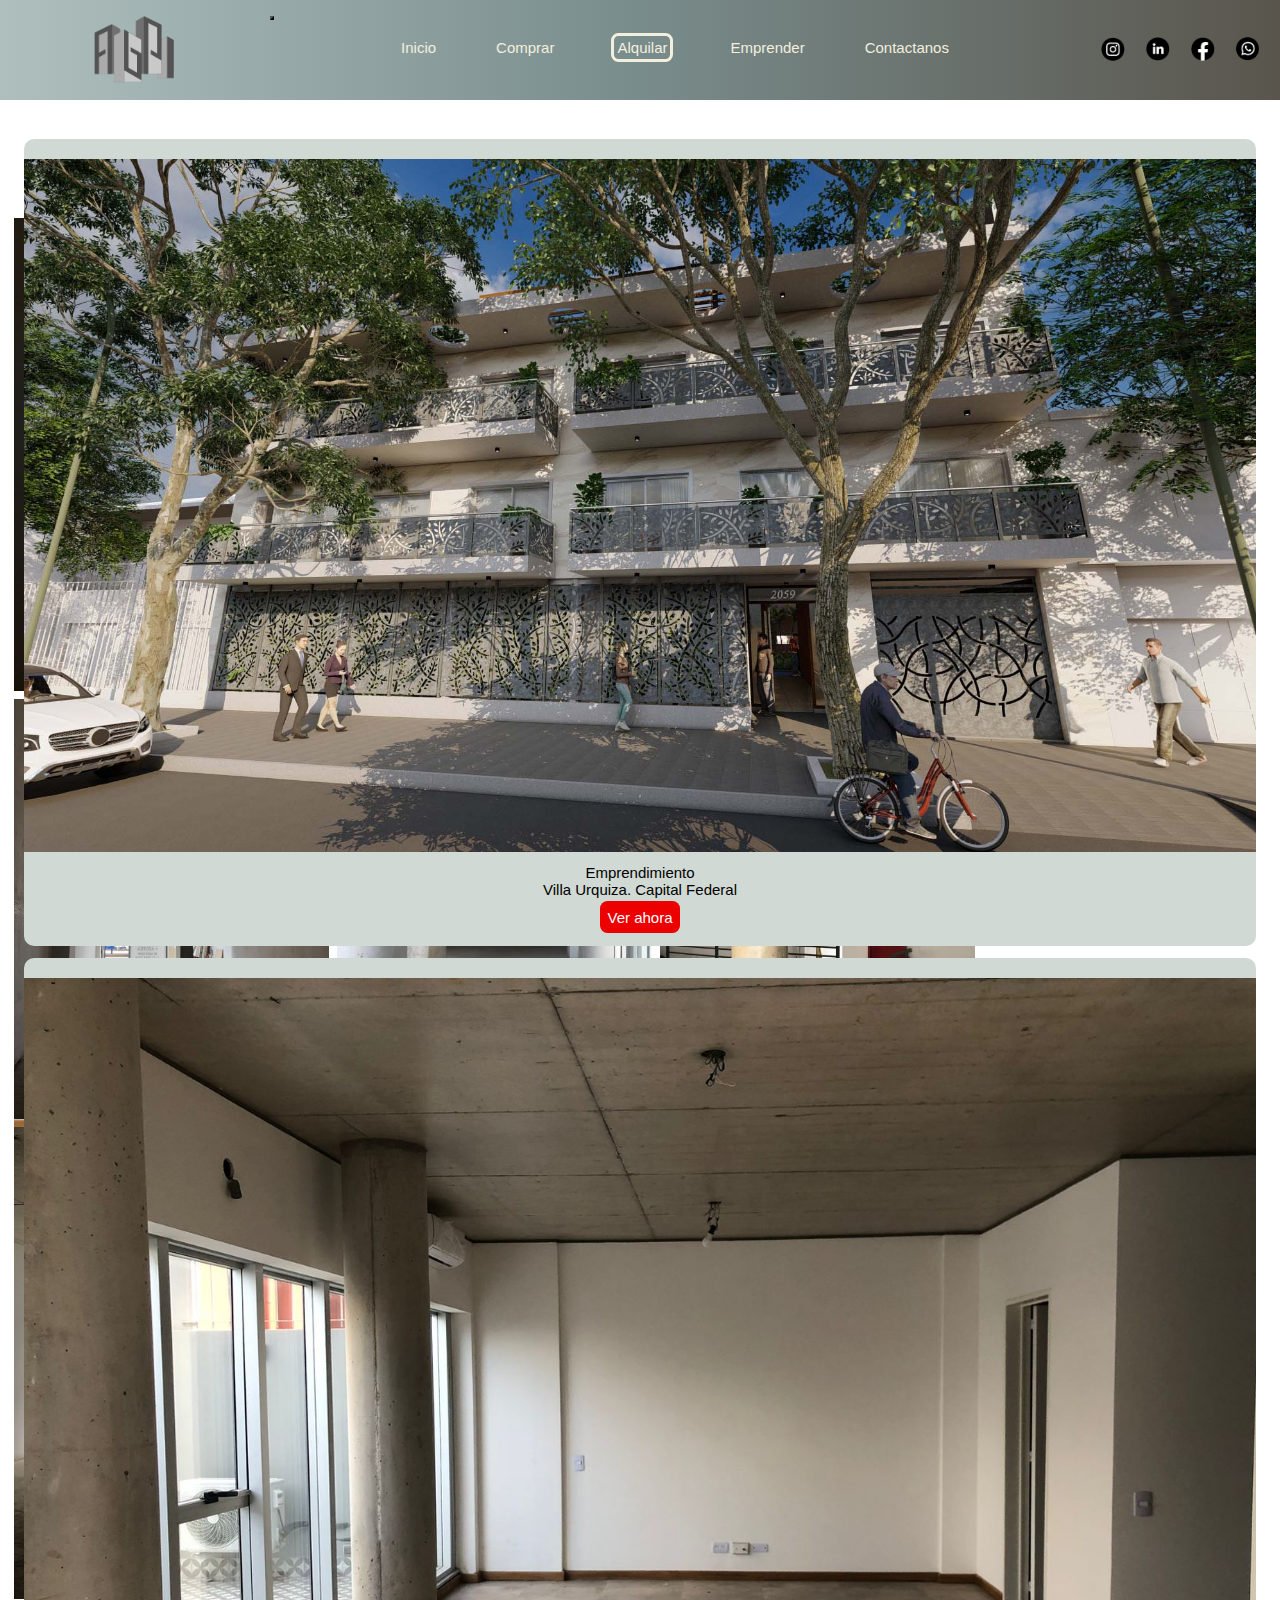
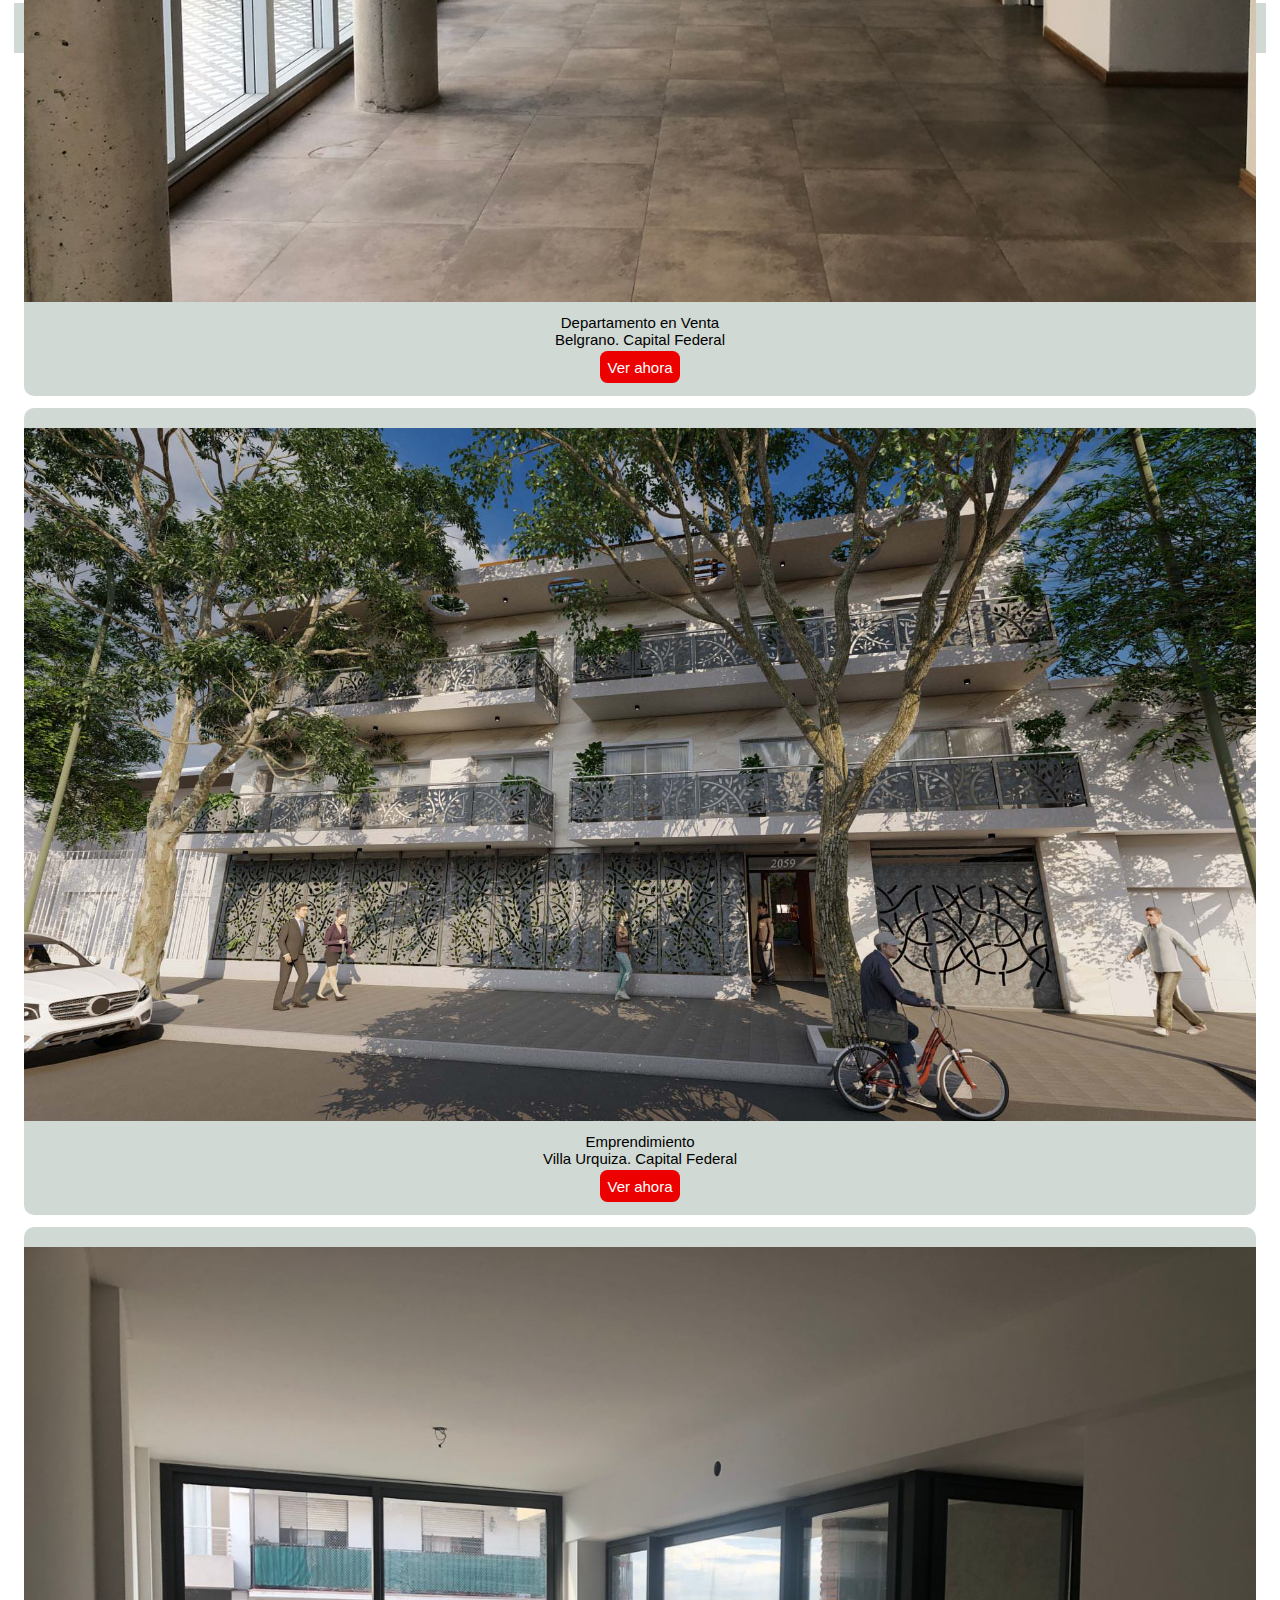
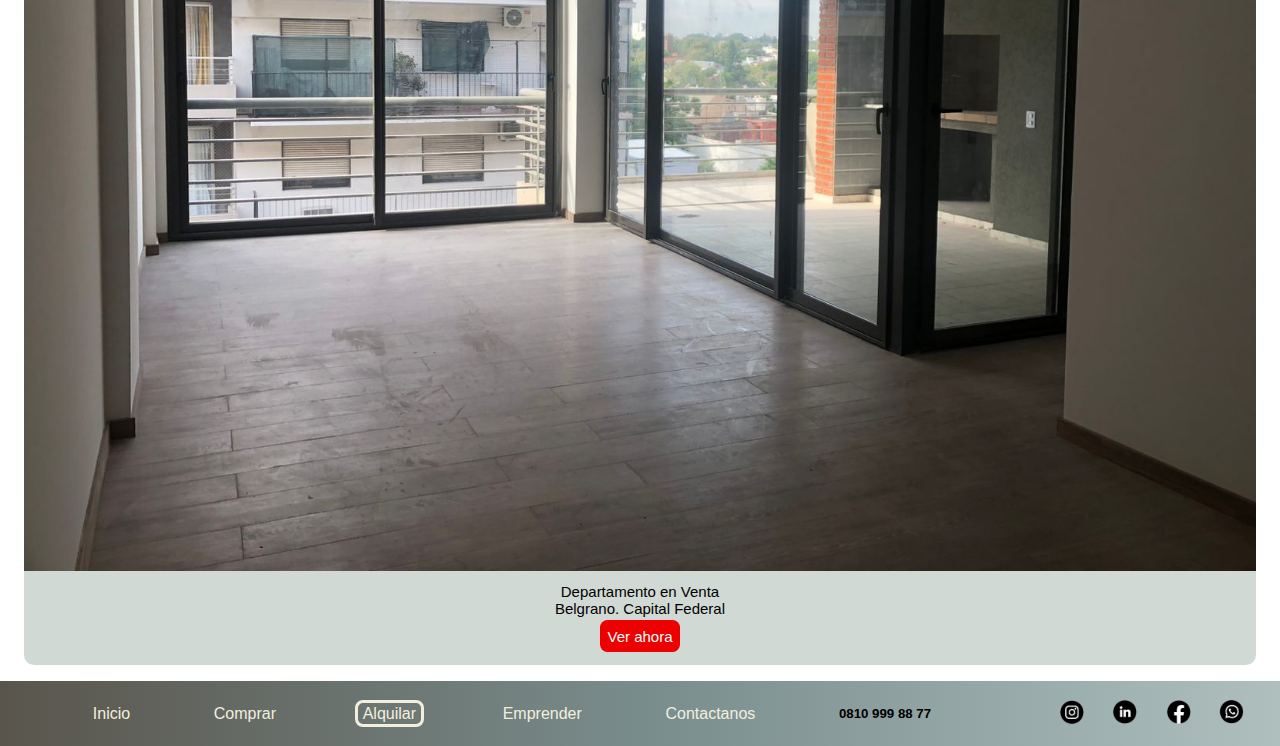
==== commit 3c9365d1: "se agregaron variables y mixins" ====
--- a/pages/Alquilar.html
+++ b/pages/Alquilar.html
@@ -5,8 +5,8 @@
     <meta charset="UTF-8">
     <meta http-equiv="X-UA-Compatible" content="IE=edge">
     <meta name="viewport" content="width=device-width, initial-scale=1.0">
-    <link rel="shortcut icon" href="./img/ABP2.png">
-    <title>ABP Inmobiliaria</title>
+    <link rel="shortcut icon" href="../img/LOGO ABPI.png">
+    <title>ABPI Alquilar</title>
     <!--BOOTSTRAP-->
     <link href="https://cdn.jsdelivr.net/npm/bootstrap@5.3.0/dist/css/bootstrap.min.css" rel="stylesheet"
         integrity="sha384-9ndCyUaIbzAi2FUVXJi0CjmCapSmO7SnpJef0486qhLnuZ2cdeRhO02iuK6FUUVM" crossorigin="anonymous">
@@ -16,7 +16,7 @@
 <body>
     <!--LOGO Y BARRA DE NAVEGACION-->
     <header class="header">
-        <img class="logo" src="../img/ABP2.png" alt="logotipo_empresa">
+        <img class="logo" src="../img/LOGO ABPI.png" alt="logotipo_empresa">
         <nav class="navbar navbar-expand-lg ">
             <div class="container-fluid">
                 <button class="navbar-toggler" type="button" data-bs-toggle="collapse"
@@ -57,59 +57,108 @@
         </ul>
     </header>
     <main>
-        <article>
-            <section id="alquiler1"> <!--SECCION ALQUILER 1-->
+        <article class="article__alquilar">
+            <section id="alquilar__1"> <!--SECCION ALQUILER 1-->
                 <h2>Triunvirato</h2>
-                <ul class="descriptriun1">
+                <ul class="alquilar1__ul">
                     <li>Departamento</li>
                     <li>Villa Urquiza</li>
                     <li>Capital Federal </li>
                     <a href="Contactanos.html">Consultar</a>
                 </ul>
-                <div class="alqui1">
-                    <img class="imgtriun1" src="../img/triunvirato/estar 1.JPG" alt="alquilar1__img1">
-                    <img class="imgtriun2" src="../img/triunvirato/estar 2.JPG" alt="alquilar1__img2">
-                    <img class="imgtriun2" src="../img/triunvirato/terraza1.JPG" alt="alquilar1__img3">
-                    <img class="imgtriun2" src="../img/triunvirato/baño 1.JPG" alt="alquilar1__img4">
-                    <img class="imgtriun2" src="../img/triunvirato/baño2.JPG" alt="alquilar1__img5">
-                    <img class="imgtriun1" src="../img/triunvirato/terraza2.JPG" alt="alquilar1__img6">
+                <div class="alquilar1__div">
+                    <img class="alquilar1__img1" src="../img/triunvirato/estar 1.JPG" alt="alquilar1__img1">
+                    <img class="alquilar1__img2" src="../img/triunvirato/estar 2.JPG" alt="alquilar1__img2">
+                    <img class="alquilar1__img2" src="../img/triunvirato/terraza1.JPG" alt="alquilar1__img3">
+                    <img class="alquilar1__img2" src="../img/triunvirato/baño 1.JPG" alt="alquilar1__img4">
+                    <img class="alquilar1__img2" src="../img/triunvirato/baño2.JPG" alt="alquilar1__img5">
+                    <img class="alquilar1__img1" src="../img/triunvirato/terraza2.JPG" alt="alquilar1__img6">
                 </div>
-                <div class="fondotriun1">
-                    <ul class="descriptriun2">
-                        <li class="preciotriun1">70.000"</li>
-                        <li>12.000$expensas </li>
-                        <li>45.00m2</li>
-                        <li>Monoambiente</li>
-                        <li>1 Baño</li>
+                <div class="alquilar1__fondo">
+                    <ul class="alquilar1__ul2">
+                        <li>Superficie: 45.00m2</li>
+                        <li>Ambientes: 1</li>
+                        <li>Baños: 1</li>
+                        <li>Condición: A estrenar</li>
+                        <li>Cochera: No</li>
+                        <li>Expensas: 12.000$</li>
+                        <li class="alquilar1__precio">70.000usd</li>
                     </ul>
                 </div>
             </section>
             <br>
-            <section class="alquiler2"> <!--SECCION ALQUILER 2-->
+            <section id="alquilar__2""> <!--SECCION ALQUILER 2-->
                 <h2>Local Cabildo</h2>
-                <ul class="descriplocal1">
+                <ul class="alquilar2__ul">
                     <li>Local Comercial </li>
                     <li>Belgrano</li>
                     <li>Capital Federal </li>
                     <a href="Contactanos.html">Consultar</a>
                 </ul>
-                <div class="alqui2">
-                    <img class="imglocalcab1" src="../img/localcabildo/local1.jpg" alt="alquilar2__img1">
-                    <img class="imglocalcab2" src="../img/localcabildo/local3.jpg" alt="alquilar2__img1">
-                    <img class="imglocalcab2" src="../img/localcabildo/local4.jpg" alt="alquilar2__img1">
-                    <img class="imglocalcab2" src="../img/localcabildo/local5.jpg" alt="alquilar2__img1">
-                    <img class="imglocalcab2" src="../img/localcabildo/local6.jpg" alt="alquilar2__img1">
-                    <img class="imglocalcab1" src="../img/localcabildo/local2.jpg" alt="alquilar2__img1">
+                <div class="alquilar2__div">
+                    <img class="alquilar2__img1" src="../img/localcabildo/local1.jpg" alt="alquilar2__img1">
+                    <img class="alquilar2__img2" src="../img/localcabildo/local3.jpg" alt="alquilar2__img1">
+                    <img class="alquilar2__img2" src="../img/localcabildo/local4.jpg" alt="alquilar2__img1">
+                    <img class="alquilar2__img2" src="../img/localcabildo/local5.jpg" alt="alquilar2__img1">
+                    <img class="alquilar2__img2" src="../img/localcabildo/local6.jpg" alt="alquilar2__img1">
+                    <img class="alquilar2__img1" src="../img/localcabildo/local2.jpg" alt="alquilar2__img1">
                 </div>
-                <div class="fondolocal1">
-                    <ul class="descriplocal2">
-                        <li class="preciolocal1">380.000$</li>
-                        <li>54.000$ expensas</li>
-                        <li>302.00m2</li>
-                        <li>Planta y Entrepiso</li>
-                        <li>2 Baño</li>
+                <div class="alquilar2__fondo">
+                    <ul class="alquilar2__ul2">
+                        <li>Superficie: 302.00m2</li>
+                        <li>Niveles:2 </li>
+                        <li>Baños: 2</li>
+                        <li>Condición: A estrenar</li>
+                        <li>Cochera: No</li>
+                        <li>Expensas: 38.000$</li>
+                        <li class="alquilar2__precio">380.000$</li>
                     </ul>
                 </div>
+            </section>
+                <aside class="aside">
+                    <section class="section_aside">
+                        <section class=" aside__1">
+                            <div class="aside__div">
+                                <img class="aside__img" src="../img/altolaguirre/altola1.jpg" alt="altolaquirre_img1">
+                                <ul class="aside__ul">
+                                    <li>Emprendimiento</li>
+                                    <li>Villa Urquiza. Capital Federal</li>
+                                    <a class="aside__a" href="Emprender.html#emprender__1">Ver ahora</a>
+                                </ul>
+                            </div>
+                        </section>
+                        <section class=" aside__2">
+                            <div class="aside__div">
+                                <img class="aside__img" src="../img/cabildo/estar.jpg" alt="cabildo_img1">
+                                <ul class="aside__ul">
+                                    <li>Departamento en Venta</li>
+                                    <li>Belgrano. Capital Federal</li>
+                                    <a class="aside__a" href="Comprar.html#propiedad__1">Ver ahora</a>
+                                </ul>
+                            </div>
+                        </section>
+                        <section class=" aside__3">
+                            <div class="aside__div">
+                                <img class="aside__img" src="../img/altolaguirre/altola1.jpg" alt="altolaquirre_img1">
+                                <ul class="aside__ul">
+                                    <li>Emprendimiento</li>
+                                    <li>Villa Urquiza. Capital Federal</li>
+                                    <a class="aside__a" href="Emprender.html#emprender__1">Ver ahora</a>
+                                </ul>
+                            </div>
+                        </section>
+                        <section class=" aside__4">
+                            <div class="aside__div">
+                                <img class="aside__img" src="../img/echeverria/estar1.jpg" alt="echeverria_img2">
+                                <ul class="aside__ul">
+                                    <li>Departamento en Venta</li>
+                                    <li>Belgrano. Capital Federal</li>
+                                    <a class="aside__a" href="./pages/Comprar.html#propiedad__2">Ver ahora</a>
+                                </ul>
+                            </div>
+                        </section>
+                    </section>
+                </aside>
             </section>
         </article>
     </main>
--- a/css/style.css
+++ b/css/style.css
@@ -1,12 +1,25 @@
+/* FONT FAMILIES */
+/* FONT SIZES */
+/* 12px */
+/* 16px */
+/* 20px */
+/* 36px */
+/* 48px */
+/* FONT WEIGHTS */
+/* COLORS */
+/* SHADOWS */
+/* BUTTONS */
+/*H2*/
 * {
   padding: 0;
   margin: 0;
-  font-family: sans-serif;
+  font-family: Inter var, "Gill Sans", "Gill Sans MT", Calibri, "Trebuchet MS", sans-serif;
   list-style: none;
   text-decoration: none; }
 
 a {
-  text-decoration: none; }
+  text-decoration: none;
+  font-family: Inter var, "Gill Sans", "Gill Sans MT", Calibri, "Trebuchet MS", sans-serif; }
 
 html {
   font-size: 16px; }
@@ -22,7 +35,7 @@
     font-size: 20px; } }
 
 .header {
-  background-color: gray;
+  background: linear-gradient(to right, #AEBFBE, #798C8C, #59554C);
   display: grid;
   grid-template-columns: 1fr 3fr;
   grid-template-rows: auto;
@@ -32,13 +45,14 @@
   grid-area: logo;
   max-width: 100%;
   height: 100%;
-  object-fit: cover; }
+  object-fit: cover;
+  margin: auto; }
 
 button.navbar-toggler {
-  background-color: #e9e9e9;
-  --bs-gutter-x: .5rem;
-  --bs-navbar-toggler-padding-x: .7rem;
-  --bs-navbar-toggler-font-size: .7rem; }
+  background-color: #F2EFDF;
+  --bs-gutter-x: .5em;
+  --bs-navbar-toggler-padding-x: .7em;
+  --bs-navbar-toggler-font-size: .7em; }
 
 .navbar > .container-fluid {
   justify-content: center; }
@@ -60,18 +74,22 @@
   justify-content: space-evenly; }
 
 .header__nav--a {
-  border: .2em solid white;
   border-radius: .5em;
-  padding: .5em; }
+  padding: .5em;
+  /* CARDS */
+  border: 0.2em solid #F2EFDF; }
 
 .header li {
-  font-size: .8rem;
+  font-size: 0.75rem;
   padding: .1em .3em; }
 
 .header a {
-  color: white;
+  color: #F2EFDF;
   text-decoration: none;
-  padding: .2rem; }
+  padding: .2em; }
+
+.header a:hover {
+  color: #000000; }
 
 .header__ul {
   grid-area: redes;
@@ -80,7 +98,7 @@
   justify-content: flex-end;
   align-items: center;
   flex-wrap: wrap;
-  height: 1rem;
+  height: 1em;
   padding: .5em; }
 
 .redes__ul {
@@ -111,17 +129,13 @@
 @media only screen and (min-width: 961px) {
   /*DESKTOP STYLE */
   .header {
-    grid-template-columns: auto 3fr .5fr;
+    grid-template-columns: 1fr 3fr .5fr;
     grid-template-rows: 100px;
     grid-template-areas: "logo nav redes"; } }
 
-h1 {
-  text-align: center;
-  font-size: 1.2rem;
-  margin-bottom: .7em;
-  color: red;
-  font-weight: bold;
-  align-items: center; }
+/*FORMULARIO PRINCIPAL*/
+.div__form {
+  margin: 1em 0px; }
 
 .form {
   display: grid;
@@ -133,7 +147,7 @@
  "tipo"  "ubicacion"  "buscar";
-  margin: 0em 1em; }
+  margin: 1em 1em; }
 
 .alquilar {
   grid-area: alquilar; }
@@ -155,42 +169,65 @@
 
 .form input {
   text-align: center;
-  font-size: .8rem;
+  font-size: 0.75rem;
   margin: .1em 0em;
-  padding: 1em; }
+  padding: .7em;
+  border-radius: .5em;
+  padding: .5em;
+  /* CARDS */
+  border: 0.1em solid #59554C;
+  background-color: #F2EFDF; }
 
 .form button {
-  font-size: .8rem;
-  background-color: #7a7a7a;
-  color: white;
+  font-size: 0.75rem;
+  background-color: #AEBFBE;
+  color: #000000;
   margin: .1em 0em;
-  padding: .5em; }
-
-/*IMAGENES HEROE*/
+  padding: .5em;
+  border-radius: .5em;
+  padding: .5em;
+  /* CARDS */
+  border: 0.1em solid #59554C; }
+
+/*HERO*/
+.hero {
+  display: grid;
+  grid-template-columns: 1fr;
+  grid-template-rows: auto;
+  grid-template-areas: "titulo"+ "heroimg";
+  justify-items: center; }
+
+h1 {
+  grid-area: titulo;
+  position: absolute;
+  grid-area: titulo;
+  text-align: center;
+  font-size: 1.25rem;
+  font-weight: 700;
+  color: #ffffff;
+  background-color: #000000 0, 0, 0, 0.7;
+  margin: 1em auto; }
+
+.hero img {
+  grid-area: heroimg;
+  width: 100%;
+  height: auto; }
+
+/*ARTICULOS*/
 .article_index {
   display: grid;
   grid-template-columns: 1fr;
-  grid-template-rows: auto auto auto auto;
+  grid-template-rows: auto auto auto;
   grid-template-areas: "quienes"  "emprende"  "unete";
-  margin: .5rem 0rem; }
-
-.imgheroe {
-  display: flex;
-  align-content: center;
-  justify-content: center;
-  margin: .5rem 0rem;
-  background-image: url(/img/fondo.jpg);
-  background-size: cover; }
-
-.carousel__img {
-  max-width: 100%; }
+  margin: .5em 0rem; }
 
 /*SECCION QUIENES SOMOS*/
 .quienes {
   grid-area: quienes;
-  padding: .0em .5em 0em .5em; }
+  padding: .0em .3em 0em .3em; }
 
 .quienes__div {
   display: grid;
@@ -204,13 +241,13 @@
 .quienes h2 {
   grid-area: quienes__h2;
   font-size: 1rem;
-  color: gray;
-  margin: .7em;
-  display: flex;
-  flex-wrap: wrap;
-  align-content: center;
-  justify-content: center;
-  font-weight: bold; }
+  font-weight: bold;
+  margin: .7em auto .1em auto;
+  display: flex;
+  flex-wrap: wrap;
+  align-content: center;
+  justify-content: center;
+  color: #59554C; }
 
 .quienes__div--p1 {
   grid-area: quienes__div--p1;
@@ -218,37 +255,18 @@
   text-indent: 1.5rem;
   font-size: .8rem;
   padding: 1em 1em;
-  background-color: #e9e9e9;
-  box-shadow: 0.7em 0.7em 0.7em rgba(0, 0, 0, 0.2);
+  background-color: #F2EFDF;
+  box-shadow: 0.7em 0.7em 0.7em #000000 0, 0, 0, 0.2;
   border-radius: 1em;
   margin: .3em .7em;
-  align-items: center; }
-
-.quienes__div--p2 {
-  grid-area: quienes__div--p2;
-  text-align: justify;
-  text-indent: 20px;
-  font-size: .8rem;
-  padding: 2em 2em;
-  background-color: #e9e9e9;
-  box-shadow: 0.7em 0.7em 0.7em rgba(0, 0, 0, 0.2);
-  border-radius: 1em;
-  margin: .3em .7em;
-  display: none;
-  align-items: center; }
+  align-items: center;
+  font-weight: 500; }
 
 .quienes__div--img1 {
   grid-area: quienes__div--img1;
   width: 100%;
   padding: .5em;
   border-radius: 1em; }
-
-.quienes__div--img2 {
-  grid-area: quienes__div--img2;
-  width: 100%;
-  padding: .5em;
-  border-radius: 1em;
-  display: none; }
 
 /*SECCION EMPRENDE*/
 .emprende {
@@ -267,13 +285,13 @@
 .emprende h2 {
   grid-area: emprende__h2;
   font-size: 1rem;
-  color: black;
-  margin: .0em .0em .7em 0em;
-  display: flex;
-  flex-wrap: wrap;
-  align-content: center;
-  justify-content: center;
-  font-weight: bold; }
+  font-weight: bold;
+  margin: .7em auto .1em auto;
+  display: flex;
+  flex-wrap: wrap;
+  align-content: center;
+  justify-content: center;
+  color: #000000; }
 
 .emprende__div--p {
   grid-area: emprende__div--p;
@@ -281,11 +299,12 @@
   text-indent: 1.5rem;
   font-size: .8rem;
   padding: 1em 1em;
-  background-color: #e9e9e9;
-  box-shadow: 0.7em 0.7em 0.7em rgba(0, 0, 0, 0.2);
+  background-color: #F2EFDF;
+  box-shadow: 0.7em 0.7em 0.7em #000000 0, 0, 0, 0.2;
   border-radius: 1em;
   margin: .3em .7em;
-  align-items: center; }
+  align-items: center;
+  font-weight: 500; }
 
 .emprende__div--img1 {
   grid-area: emprende__div--img1;
@@ -296,7 +315,7 @@
 .emprende__div--img2 {
   grid-area: emprende__div--img2;
   width: 100%;
-  padding: .5em;
+  padding: .1em;
   border-radius: 1em;
   display: none; }
 
@@ -316,13 +335,13 @@
 .unete__h2 {
   grid-area: unete__h2;
   font-size: 1rem;
-  color: red;
-  margin: .0em .0em .7em 0em;
-  display: flex;
-  flex-wrap: wrap;
-  align-content: center;
-  justify-content: center;
-  font-weight: bold; }
+  font-weight: bold;
+  margin: .7em auto .1em auto;
+  display: flex;
+  flex-wrap: wrap;
+  align-content: center;
+  justify-content: center;
+  color: #ec0000; }
 
 .unete__div--p {
   grid-area: unete__div--p;
@@ -330,10 +349,12 @@
   text-indent: 1.5rem;
   font-size: .8rem;
   padding: 1em 1em;
-  background-color: #e9e9e9;
-  box-shadow: 0.7em 0.7em 0.7em rgba(0, 0, 0, 0.2);
+  background-color: #F2EFDF;
+  box-shadow: 0.7em 0.7em 0.7em #000000 0, 0, 0, 0.2;
   border-radius: 1em;
-  margin: .3em .7em; }
+  margin: .3em .7em;
+  align-items: center;
+  font-weight: 500; }
 
 .unete__div--img1 {
   grid-area: unete__div--img1;
@@ -341,17 +362,13 @@
   padding: .5em;
   border-radius: 1em; }
 
-.unete__div--img2 {
-  grid-area: unete__div--img1;
-  width: 100%;
-  padding: .5em;
-  border-radius: 1em;
+.consigna {
   display: none; }
 
 /* @media(min-width:400px){ MOBILE*/
 @media only screen and (min-width: 401px) {
   /*TABLET STYLE */
-  article__index {
+  .article__index {
     display: grid;
     grid-template-columns: 2fr 1fr;
     grid-template-rows: auto auto auto;
@@ -376,21 +393,43 @@
     grid-template-columns: 1fr 1fr 1fr 1fr 2fr 1fr;
     grid-template-rows: 1fr;
     grid-template-areas: "alquilar comprar emprender tipo ubicacion buscar"; }
+  h1 {
+    font-size: 2.25rem; }
   .article__index {
     display: grid;
     grid-template-columns: 3fr 1fr;
-    grid-template-rows: auto auto auto;
+    grid-template-rows: auto auto auto auto;
     grid-template-areas: "quienes aside"  "emprende aside"- "unete aside";
+ "unete aside"+ "consigna aside";
     align-items: center; }
+  .consigna {
+    grid-area: consigna;
+    display: flex;
+    justify-content: space-evenly; }
+  .consigna img {
+    max-width: 15%;
+    padding: .1em; }
+  .consigna ul {
+    display: flex;
+    flex-direction: row;
+    justify-content: center;
+    align-items: center;
+    flex-wrap: wrap;
+    padding: .5em;
+    margin: auto .5em;
+    box-shadow: 0.7em 0.7em 0.7em #000000 0, 0, 0, 0.2; }
+  .consigna li {
+    font-size: 1.25rem;
+    font-weight: 500;
+    margin: .5em 1em; }
   .quienes__div {
     display: grid;
-    grid-template-columns: 1.5fr 1fr;
+    grid-template-columns: 2fr 1fr;
     grid-template-rows: auto auto;
     grid-template-areas: "quienes__h2 quienes__h2"- "quienes__div--p1 quienes__div--img1";
-    margin-top: 0rem; }
+ "quienes__div--p1 quienes__div--img1"; }
   .article p {
     font-size: 1rem; }
   .quienes__div--p1 {
@@ -416,11 +455,27 @@
   .unete__div--p {
     text-align: right; } }
 
+.article__comprar {
+  display: grid;
+  grid-template-columns: 1fr;
+  grid-template-rows: auto auto;
+  grid-template-areas: "propiedad__1"+ "propiedad__2";
+  margin: .5em .5em; }
+
 /*PROPIEDAD 1*/
+#propiedad__1 {
+  grid-area: propiedad__1; }
+
 #propiedad__1 h2 {
-  font-size: 1.5rem;
+  font-size: 1.25rem;
   font-weight: bold;
-  color: gray;
+  margin: .7em auto .1em auto;
+  display: flex;
+  flex-wrap: wrap;
+  align-content: center;
+  justify-content: center;
+  color: #000000;
   margin-top: .7em;
   display: flex;
   flex-wrap: wrap;
@@ -432,7 +487,8 @@
   flex-direction: row;
   align-content: center;
   align-items: stretch;
-  flex-wrap: wrap; }
+  flex-wrap: wrap;
+  margin: auto; }
 
 .propiedad1__ul {
   display: flex;
@@ -445,26 +501,28 @@
 
 .propiedad1__ul li {
   list-style: none;
-  font-size: .8rem; }
+  font-size: 0.75rem; }
 
 .propiedad1__ul a {
-  font-size: .8rem;
-  padding: .5em;
+  font-size: 0.75rem;
   border-radius: .5em;
-  background-color: red;
-  color: white; }
-
-.propiedad1__ul--img1 {
-  width: 49.5%;
-  padding: 3px; }
-
-.propiedad1__ul--img2 {
-  width: 24.5%;
-  padding: 3px; }
+  padding: .5em;
+  /* CARDS */
+  background-color: #ec0000;
+  color: #ffffff; }
+
+.propiedad1__img1 {
+  width: 50%;
+  padding: .2em; }
+
+.propiedad1__img2 {
+  width: 25%;
+  padding: .2em; }
 
 .propiedad1__fondo {
-  background-color: #dddddd;
-  height: 75px; }
+  background-color: #D0D9D4;
+  height: 50px;
+  margin: 0em .2em; }
 
 .propiedad1__ul2 {
   display: flex;
@@ -472,21 +530,31 @@
   justify-content: space-evenly;
   align-items: center;
   flex-wrap: wrap;
-  height: 75px; }
+  height: 50px;
+  margin: 0em;
+  padding: 0em .2em; }
 
 .propiedad1__ul2 li {
   list-style: none;
-  font-size: .8rem; }
+  font-size: 0.75rem; }
 
 .propiedad1__precio {
-  color: red;
-  font-weight: bold; }
+  color: #ec0000;
+  font-weight: 500; }
 
 /*PROPIEDAD 2*/
+#propiedad__2 {
+  grid-area: propiedad__2; }
+
 #propiedad__2 h2 {
-  font-size: 1.5rem;
+  font-size: 1.25rem;
   font-weight: bold;
-  color: gray;
+  margin: .7em auto .1em auto;
+  display: flex;
+  flex-wrap: wrap;
+  align-content: center;
+  justify-content: center;
+  color: #000000;
   margin-top: .7em;
   display: flex;
   flex-wrap: wrap;
@@ -498,7 +566,8 @@
   flex-direction: row;
   align-content: center;
   align-items: stretch;
-  flex-wrap: wrap; }
+  flex-wrap: wrap;
+  margin: auto; }
 
 .propiedad2__ul {
   display: flex;
@@ -511,26 +580,28 @@
 
 .propiedad2__ul li {
   list-style: none;
-  font-size: .8rem; }
+  font-size: 0.75rem; }
 
 .propiedad2__ul a {
-  font-size: .8rem;
-  padding: .5em;
+  font-size: 0.75rem;
   border-radius: .5em;
-  background-color: red;
-  color: white; }
-
-.propiedad2__ul--img1 {
-  width: 49.5%;
-  padding: 3px; }
-
-.propiedad2__ul--img2 {
-  width: 24.5%;
-  padding: 3px; }
+  padding: .5em;
+  /* CARDS */
+  background-color: #ec0000;
+  color: #ffffff; }
+
+.propiedad2__img1 {
+  width: 50%;
+  padding: .2em; }
+
+.propiedad2__img2 {
+  width: 25%;
+  padding: .2em; }
 
 .propiedad2__fondo {
-  background-color: #dddddd;
-  height: 75px; }
+  background-color: #D0D9D4;
+  height: 50px;
+  margin: 0em .2em; }
 
 .propiedad2__ul2 {
   display: flex;
@@ -538,95 +609,145 @@
   justify-content: space-evenly;
   align-items: center;
   flex-wrap: wrap;
-  height: 75px; }
+  height: 50px;
+  margin: 0em;
+  padding: 0em .2em; }
 
 .propiedad2__ul2 li {
   list-style: none;
-  font-size: .8rem; }
+  font-size: 0.75rem; }
 
 .propiedad2__precio {
-  color: red;
-  font-weight: bold; }
-
-/*ALQUILER 1*/
-#alquiler1 h2 {
-  font-size: 1.5rem;
+  color: #ec0000;
+  font-weight: 500; }
+
+/* @media(min-width:400px){ MOBILE*/
+@media only screen and (min-width: 401px) {
+  /*TABLET STYLE */
+  .article__comprar {
+    display: grid;
+    grid-template-columns: 2fr 1fr;
+    grid-template-rows: auto auto auto;
+    grid-template-areas: "propiedad__1 aside"+ "propiedad__2 aside"+ ". aside"; } }
+
+.article__alquilar {
+  display: grid;
+  grid-template-columns: 1fr;
+  grid-template-rows: auto auto;
+  grid-template-areas: "alquilar__1"+ "alquilar__2";
+  margin: .5em .5em; }
+
+/*ALQUILAR 1*/
+#alquilar__1 {
+  grid-area: alquilar__1; }
+
+#alquilar__1 h2 {
+  font-size: 1.25rem;
   font-weight: bold;
-  color: gray;
+  margin: .7em auto .1em auto;
+  display: flex;
+  flex-wrap: wrap;
+  align-content: center;
+  justify-content: center;
+  color: #000000;
   margin-top: .7em;
   display: flex;
   flex-wrap: wrap;
   align-content: center;
   justify-content: center; }
 
-.alqui1 {
+.alquilar1__div {
   display: flex;
   flex-direction: row;
   align-content: center;
   align-items: stretch;
-  flex-wrap: wrap; }
-
-.descriptriun1 {
-  display: flex;
-  flex-direction: row;
-  justify-content: space-evenly;
-  align-items: center;
+  flex-wrap: wrap;
+  margin: auto; }
+
+.alquilar1__ul {
+  display: flex;
+  flex-direction: row;
+  justify-content: space-evenly;
+  align-items: center;
+  flex-wrap: wrap;
   margin: 0em;
   padding: 0em; }
 
-#alquiler1 li {
+.alquilar1__ul li {
   list-style: none;
-  font-size: .8rem; }
-
-.descriptriun1 a {
-  font-size: .8rem;
-  padding: .5em;
+  font-size: 0.75rem; }
+
+.alquilar1__ul a {
+  font-size: 0.75rem;
   border-radius: .5em;
-  background-color: red;
-  color: white; }
-
-.imgtriun1 {
-  width: 48%;
-  padding: 3px; }
-
-.imgtriun2 {
+  padding: .5em;
+  /* CARDS */
+  background-color: #ec0000;
+  color: #ffffff; }
+
+.alquilar1__img1 {
+  width: 50%;
+  padding: .2em; }
+
+.alquilar1__img2 {
   width: 25%;
-  padding: 3px; }
-
-.fondotriun1 {
-  background-color: #dddddd;
-  height: 75px; }
-
-.descriptriun2 {
-  display: flex;
-  flex-direction: row;
-  justify-content: space-evenly;
-  align-items: center;
-  flex-wrap: wrap;
-  height: 75px; }
-
-.preciotriun1 {
+  padding: .2em; }
+
+.alquilar1__fondo {
+  background-color: #D0D9D4;
+  height: 50px;
+  margin: 0em .2em; }
+
+.alquilar1__ul2 {
+  display: flex;
+  flex-direction: row;
+  justify-content: space-evenly;
+  align-items: center;
+  flex-wrap: wrap;
+  height: 50px;
+  margin: 0em;
+  padding: 0em .2em; }
+
+.alquilar1__ul2 li {
+  list-style: none;
+  font-size: 0.75rem; }
+
+.alquilar1__precio {
   color: red;
-  font-weight: bold; }
-
-/*ALQUILER 2*/
-.alquiler2 h2 {
-  font-size: 1.5rem;
+  color: #ec0000;
+  font-weight: 500; }
+
+/*ALQUILaR 2*/
+#alquilar__2 {
+  grid-area: alquilar__2; }
+
+#alquilar__2 h2 {
+  font-size: 1.25rem;
   font-weight: bold;
-  color: gray;
+  margin: .7em auto .1em auto;
+  display: flex;
+  flex-wrap: wrap;
+  align-content: center;
+  justify-content: center;
+  color: #000000;
+  margin-top: .7em;
   display: flex;
   flex-wrap: wrap;
   align-content: center;
   justify-content: center; }
 
-.alqui2 {
+.alquilar2__div {
   display: flex;
   flex-direction: row;
   align-content: center;
   align-items: stretch;
-  flex-wrap: wrap; }
-
-.descriplocal1 {
+  flex-wrap: wrap;
+  margin: auto; }
+
+.alquilar2__ul {
   display: flex;
   flex-direction: row;
   justify-content: space-evenly;
@@ -635,58 +756,95 @@
   margin: 0em;
   padding: 0em; }
 
-.alquiler2 li {
+.alquilar2__ul li {
   list-style: none;
-  font-size: .8rem; }
-
-.descriplocal1 a {
-  font-size: .8rem;
-  margin-left: .5em;
-  padding: .5em;
-  background-color: red;
-  color: white; }
-
-.imglocalcab1 {
-  width: 48%;
-  padding: 3px; }
-
-.imglocalcab2 {
+  font-size: 0.75rem; }
+
+.alquilar2__ul a {
+  font-size: 0.75rem;
+  border-radius: .5em;
+  padding: .5em;
+  /* CARDS */
+  background-color: #ec0000;
+  color: #ffffff; }
+
+.alquilar2__img1 {
+  width: 50%;
+  padding: .2em; }
+
+.alquilar2__img2 {
   width: 25%;
-  padding: 3px; }
-
-.fondolocal1 {
-  background-color: #dddddd;
-  height: 75px; }
-
-.descriplocal2 {
-  display: flex;
-  flex-direction: row;
-  justify-content: space-evenly;
-  align-items: center;
-  flex-wrap: wrap;
-  height: 75px; }
-
-.preciolocal1 {
+  padding: .2em; }
+
+.alquilar2__fondo {
+  background-color: #D0D9D4;
+  height: 50px;
+  margin: 0em .2em; }
+
+.alquilar2__ul2 {
+  display: flex;
+  flex-direction: row;
+  justify-content: space-evenly;
+  align-items: center;
+  flex-wrap: wrap;
+  height: 50px;
+  margin: 0em;
+  padding: 0em .2em; }
+
+.alquilar2__ul2 li {
+  list-style: none;
+  font-size: 0.75rem; }
+
+.alquilar2__precio {
   color: red;
-  font-weight: bold; }
-
-/*EMPRENDIMIENTO 1*/
-#emprende__1 h2 {
-  font-size: 1.5rem;
-  color: gray;
+  color: #ec0000;
+  font-weight: 500; }
+
+/* @media(min-width:400px){ MOBILE*/
+@media only screen and (min-width: 401px) {
+  /*TABLET STYLE */
+  .article__alquilar {
+    display: grid;
+    grid-template-columns: 2fr 1fr;
+    grid-template-rows: auto auto auto;
+    grid-template-areas: "alquilar__1 aside"+ "alquilar__2 aside"+ ". aside"; } }
+
+.article__alquilar {
+  display: grid;
+  grid-template-columns: 1fr;
+  grid-template-rows: auto auto;
+  grid-template-areas: "emprender__1"+ "emprender__2";
+  margin: .5em .5em; }
+
+/*EMPRENDER1*/
+#emprender__1 {
+  grid-area: emprender__1; }
+
+#emprender__1 h2 {
+  font-size: 1.25rem;
+  font-weight: bold;
+  margin: .7em auto .1em auto;
+  display: flex;
+  flex-wrap: wrap;
+  align-content: center;
+  justify-content: center;
+  color: #000000;
   margin-top: .7em;
   display: flex;
   flex-wrap: wrap;
   align-content: center;
-  justify-content: center;
-  font-weight: bold; }
-
-.empre1 {
-  display: flex;
-  flex-direction: row;
-  align-content: center;
-  align-items: center;
-  flex-wrap: wrap; }
+  justify-content: center; }
+
+.emprender1__div {
+  display: flex;
+  flex-direction: row;
+  align-content: center;
+  align-items: center;
+  flex-wrap: wrap;
+  justify-content: center; }
 
 .descripalto1 {
   display: flex;
@@ -708,18 +866,21 @@
   color: white; }
 
 .imgalto1 {
-  width: 45.5%;
-  padding: 3px; }
+  width: 48.2%;
+  margin: .6em;
+  justify-items: center;
+  justify-content: center;
+  align-items: center; }
 
 .imgalto2 {
   width: 24.5%;
   padding: 3px; }
 
 #emprende__1 p {
-  width: 54%;
+  width: 98%;
   padding: 1em;
-  margin-top: 1em;
-  text-align: left;
+  margin: auto;
+  text-align: justify;
   text-indent: 1em;
   font-size: .7rem;
   background-color: #e9e9e9;
@@ -729,38 +890,40 @@
   display: flex;
   flex-direction: row;
   justify-content: center;
-  align-items: center; }
+  align-items: center;
+  flex-wrap: wrap; }
 
 .contactanos {
   display: flex;
   flex-direction: column;
   justify-content: center;
   align-items: center;
-  padding: 30px;
+  flex-wrap: wrap;
+  padding: .7em;
   background-color: #e9e9e9;
   width: auto; }
 
 .contactanos div {
-  font-size: 30px;
+  font-size: 1.5rem;
   color: gray;
   margin-bottom: 0px; }
 
 .contactanos p {
-  font-size: 20px;
-  width: 450px;
+  font-size: .8rem;
+  width: 45%;
   text-align: center;
-  margin: 20px; }
+  margin: .7em; }
 
 .contactanos input {
-  padding: 20px;
-  font-size: 20px;
-  margin-bottom: 10px;
-  width: 400px;
+  padding: .5em;
+  font-size: .8rem;
+  margin-bottom: .7em;
+  width: 45%;
   overflow: visible; }
 
 .formcontactos {
-  height: 100px;
-  padding: 1px; }
+  height: auto;
+  padding: .5em; }
 
 .botonformulario {
   background-color: red;
@@ -769,8 +932,8 @@
   font-weight: bold; }
 
 .formatocontactos img {
-  width: 50%;
-  margin: .01rem; }
+  width: 45%;
+  margin: .01em; }
 
 .mapa {
   width: 100%; }
@@ -779,7 +942,7 @@
   grid-area: aside;
   display: none; }
 
-.aside {
+.section_aside {
   display: grid;
   grid-template-columns: 1fr;
   grid-template-rows: auto auto auto;
@@ -805,8 +968,8 @@
   grid-template-areas: "aside__img"  "aside__ul";
   justify-items: center;
-  background-color: #f3f2f2;
-  box-shadow: 0.7em 0.7em 0.7em rgba(0, 0, 0, 0.2);
+  background-color: #D0D9D4;
+  box-shadow: 0.7em 0.7em 0.7em #000000 0, 0, 0, 0.2;
   border-radius: .5em;
   margin: .3em .7em; }
 
@@ -824,31 +987,31 @@
   justify-items: center;
   margin: 0em;
   padding: 0.3em 0em 0.5em 0em;
-  font-weight: bold; }
+  font-weight: 500; }
 
 .aside__ul li {
-  font-size: .8rem;
+  font-size: 0.75rem;
   padding: .0em .0em;
   text-align: center; }
 
 .aside__a {
-  font-size: .8rem;
-  font-weight: bold;
+  font-size: 0.75rem;
+  font-weight: 500;
   text-decoration: none;
-  background-color: #7a7a7a;
-  border-radius: 1em;
-  color: white;
-  margin: .2em 0em;
-  padding: .5em; }
+  background-color: #ec0000;
+  border-radius: .5em;
+  padding: .5em;
+  /* CARDS */
+  color: #ffffff;
+  margin: .2em 0em; }
 
 /* @media(min-width:400px){ MOBILE*/
 @media only screen and (min-width: 401px) {
-  /*TABLET STYLE */
   .aside {
     display: grid; } }
 
 .footer {
-  background-color: gray;
+  background: linear-gradient(to right, #59554C, #798C8C, #AEBFBE);
   display: grid;
   grid-template-columns: 4fr 1fr;
   grid-template-rows: auto;
@@ -874,15 +1037,18 @@
   margin: 0em 0em; }
 
 .footer a {
-  color: white;
-  text-decoration: none; }
+  color: #F2EFDF; }
+
+.footer a:hover {
+  color: #000000; }
 
 .footer li {
   font-size: .8rem;
   padding: .1em .3em; }
 
 .footer__nro {
-  color: red; }
+  color: #000000;
+  margin: auto, 0px; }
 
 .footer__redes--ul img {
   width: 1.5rem; }
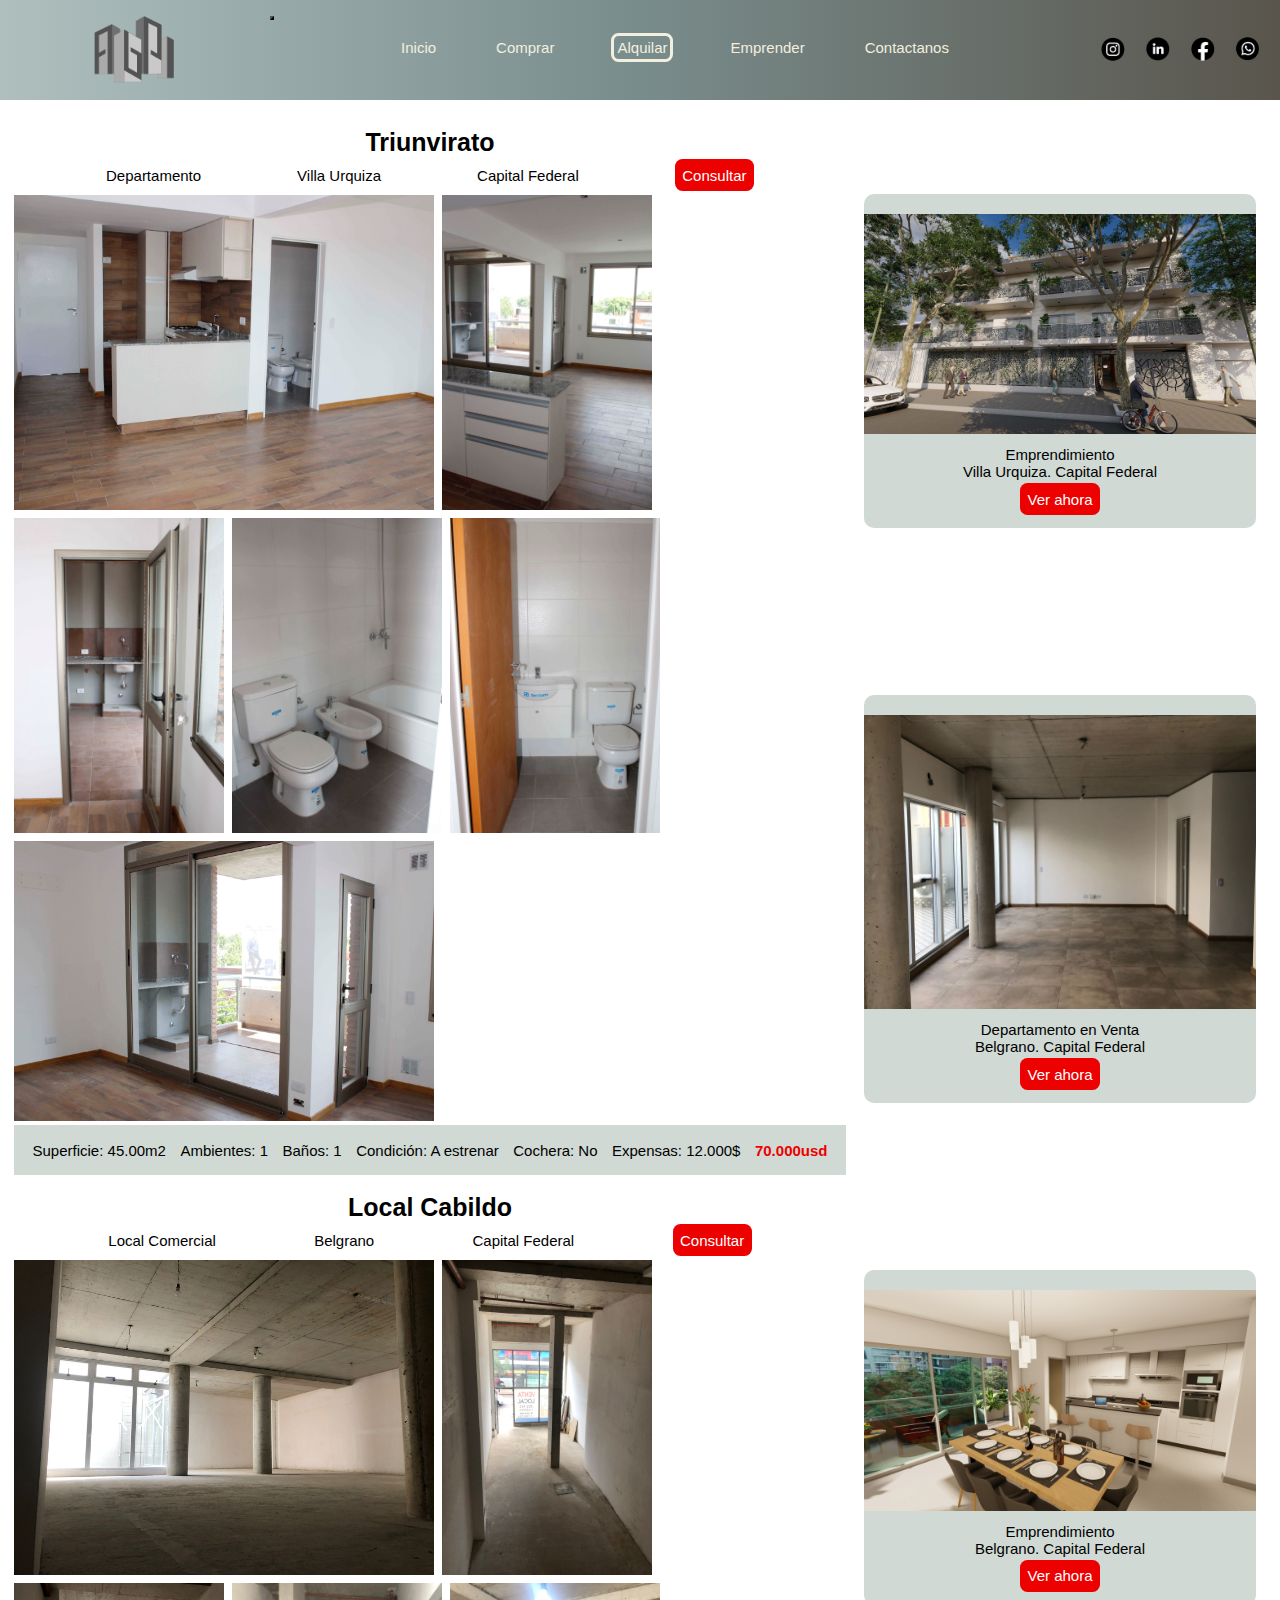
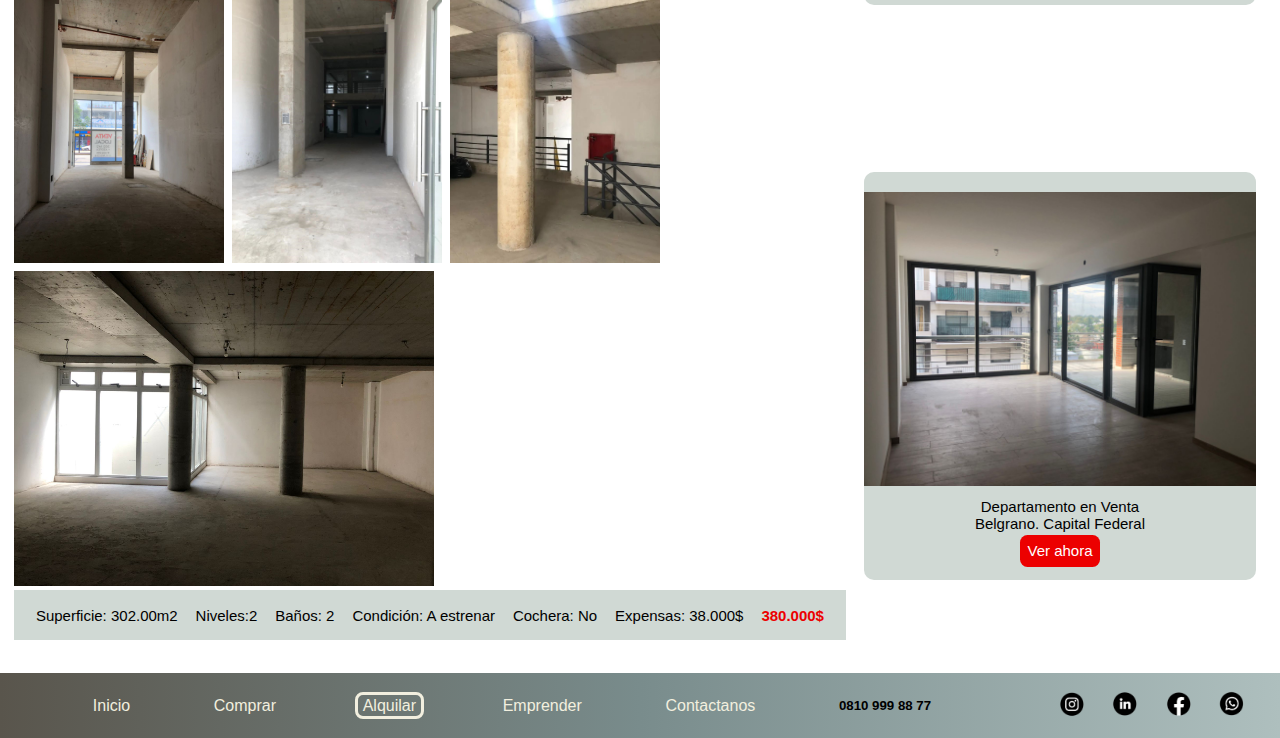
==== commit 9f9236b2: "se ajustaron pages,se agrego mixins, variables y una animacion" ====
--- a/pages/Alquilar.html
+++ b/pages/Alquilar.html
@@ -89,11 +89,11 @@
             <br>
             <section id="alquilar__2""> <!--SECCION ALQUILER 2-->
                 <h2>Local Cabildo</h2>
-                <ul class="alquilar2__ul">
-                    <li>Local Comercial </li>
-                    <li>Belgrano</li>
-                    <li>Capital Federal </li>
-                    <a href="Contactanos.html">Consultar</a>
+                <ul class=" alquilar2__ul">
+                <li>Local Comercial </li>
+                <li>Belgrano</li>
+                <li>Capital Federal </li>
+                <a href="Contactanos.html">Consultar</a>
                 </ul>
                 <div class="alquilar2__div">
                     <img class="alquilar2__img1" src="../img/localcabildo/local1.jpg" alt="alquilar2__img1">
@@ -115,51 +115,50 @@
                     </ul>
                 </div>
             </section>
-                <aside class="aside">
-                    <section class="section_aside">
-                        <section class=" aside__1">
-                            <div class="aside__div">
-                                <img class="aside__img" src="../img/altolaguirre/altola1.jpg" alt="altolaquirre_img1">
-                                <ul class="aside__ul">
-                                    <li>Emprendimiento</li>
-                                    <li>Villa Urquiza. Capital Federal</li>
-                                    <a class="aside__a" href="Emprender.html#emprender__1">Ver ahora</a>
-                                </ul>
-                            </div>
-                        </section>
-                        <section class=" aside__2">
-                            <div class="aside__div">
-                                <img class="aside__img" src="../img/cabildo/estar.jpg" alt="cabildo_img1">
-                                <ul class="aside__ul">
-                                    <li>Departamento en Venta</li>
-                                    <li>Belgrano. Capital Federal</li>
-                                    <a class="aside__a" href="Comprar.html#propiedad__1">Ver ahora</a>
-                                </ul>
-                            </div>
-                        </section>
-                        <section class=" aside__3">
-                            <div class="aside__div">
-                                <img class="aside__img" src="../img/altolaguirre/altola1.jpg" alt="altolaquirre_img1">
-                                <ul class="aside__ul">
-                                    <li>Emprendimiento</li>
-                                    <li>Villa Urquiza. Capital Federal</li>
-                                    <a class="aside__a" href="Emprender.html#emprender__1">Ver ahora</a>
-                                </ul>
-                            </div>
-                        </section>
-                        <section class=" aside__4">
-                            <div class="aside__div">
-                                <img class="aside__img" src="../img/echeverria/estar1.jpg" alt="echeverria_img2">
-                                <ul class="aside__ul">
-                                    <li>Departamento en Venta</li>
-                                    <li>Belgrano. Capital Federal</li>
-                                    <a class="aside__a" href="./pages/Comprar.html#propiedad__2">Ver ahora</a>
-                                </ul>
-                            </div>
-                        </section>
+            <aside class="aside">
+                <section class="section_aside">
+                    <section class=" aside__1">
+                        <div class="aside__div">
+                            <img class="aside__img" src="../img/altolaguirre/altola1.jpg" alt="altolaquirre_img1">
+                            <ul class="aside__ul">
+                                <li>Emprendimiento</li>
+                                <li>Villa Urquiza. Capital Federal</li>
+                                <a class="aside__a" href="Emprender.html#emprender__1">Ver ahora</a>
+                            </ul>
+                        </div>
                     </section>
-                </aside>
-            </section>
+                    <section class=" aside__2">
+                        <div class="aside__div">
+                            <img class="aside__img" src="../img/cabildo/estar.jpg" alt="cabildo_img1">
+                            <ul class="aside__ul">
+                                <li>Departamento en Venta</li>
+                                <li>Belgrano. Capital Federal</li>
+                                <a class="aside__a" href="Comprar.html#propiedad__1">Ver ahora</a>
+                            </ul>
+                        </div>
+                    </section>
+                    <section class=" aside__3">
+                        <div class="aside__div">
+                            <img class="aside__img" src="../img/montañeses/monta5.jpg" alt="altolaquirre_img1">
+                            <ul class="aside__ul">
+                                <li>Emprendimiento</li>
+                                <li>Belgrano. Capital Federal</li>
+                                <a class="aside__a" href="Emprender.html#emprender__2">Ver ahora</a>
+                            </ul>
+                        </div>
+                    </section>
+                    <section class=" aside__4">
+                        <div class="aside__div">
+                            <img class="aside__img" src="../img/echeverria/estar1.jpg" alt="echeverria_img2">
+                            <ul class="aside__ul">
+                                <li>Departamento en Venta</li>
+                                <li>Belgrano. Capital Federal</li>
+                                <a class="aside__a" href="Comprar.html#propiedad__2">Ver ahora</a>
+                            </ul>
+                        </div>
+                    </section>
+                </section>
+            </aside>
         </article>
     </main>
     <footer class="footer">
--- a/css/style.css
+++ b/css/style.css
@@ -423,7 +423,9 @@
   .consigna li {
     font-size: 1.25rem;
     font-weight: 500;
-    margin: .5em 1em; }
+    margin: .5em 1em;
+    transform: translate x(3em);
+    transition: 3s; }
   .quienes__div {
     display: grid;
     grid-template-columns: 2fr 1fr;
@@ -540,7 +542,7 @@
 
 .propiedad1__precio {
   color: #ec0000;
-  font-weight: 500; }
+  font-weight: 700; }
 
 /*PROPIEDAD 2*/
 #propiedad__2 {
@@ -619,13 +621,12 @@
 
 .propiedad2__precio {
   color: #ec0000;
-  font-weight: 500; }
+  font-weight: 700; }
 
 /* @media(min-width:400px){ MOBILE*/
 @media only screen and (min-width: 401px) {
   /*TABLET STYLE */
   .article__comprar {
-    display: grid;
     grid-template-columns: 2fr 1fr;
     grid-template-rows: auto auto auto;
     grid-template-areas: "propiedad__1 aside"@@ -716,9 +717,8 @@
   font-size: 0.75rem; }
 
 .alquilar1__precio {
-  color: red;
   color: #ec0000;
-  font-weight: 500; }
+  font-weight: 700; }
 
 /*ALQUILaR 2*/
 #alquilar__2 {
@@ -796,22 +796,20 @@
   font-size: 0.75rem; }
 
 .alquilar2__precio {
-  color: red;
   color: #ec0000;
-  font-weight: 500; }
+  font-weight: 700; }
 
 /* @media(min-width:400px){ MOBILE*/
 @media only screen and (min-width: 401px) {
   /*TABLET STYLE */
   .article__alquilar {
-    display: grid;
     grid-template-columns: 2fr 1fr;
     grid-template-rows: auto auto auto;
     grid-template-areas: "alquilar__1 aside"  "alquilar__2 aside"  ". aside"; } }
 
-.article__alquilar {
+.article__emprender {
   display: grid;
   grid-template-columns: 1fr;
   grid-template-rows: auto auto;
@@ -838,15 +836,7 @@
   align-content: center;
   justify-content: center; }
 
-.emprender1__div {
-  display: flex;
-  flex-direction: row;
-  align-content: center;
-  align-items: center;
-  flex-wrap: wrap;
-  justify-content: center; }
-
-.descripalto1 {
+.emprender1__ul {
   display: flex;
   flex-direction: row;
   justify-content: space-evenly;
@@ -855,88 +845,235 @@
   margin: 0em;
   padding: 0em; }
 
-#emprende__1 li {
+#emprender__1 li {
   list-style: none;
-  font-size: .8rem; }
-
-.descripalto1 a {
+  font-size: 0.75rem; }
+
+.emprender1__ul a {
+  font-size: 0.75rem;
+  border-radius: .5em;
+  padding: .5em;
+  /* CARDS */
+  background-color: #ec0000;
+  color: #ffffff; }
+
+.emprender1__div {
+  display: grid;
+  grid-template-columns: 1fr 1fr;
+  grid-template-rows: auto auto auto;
+  grid-template-areas: "emprender1__p emprender1__p"+ "emprender1__img1 emprender1__img1"+ "emprender1__div2 emprender1__div2"; }
+
+.emprender1__img1 {
+  grid-area: emprender1__img1;
+  width: 100%;
+  padding: .2em 1em;
+  margin: auto; }
+
+.emprender1__p {
+  grid-area: emprender1__p;
+  text-align: justify;
+  text-indent: 1.5rem;
   font-size: .8rem;
-  padding: .5em;
-  background-color: red;
-  color: white; }
-
-.imgalto1 {
-  width: 48.2%;
-  margin: .6em;
-  justify-items: center;
+  padding: 1em 1em;
+  background-color: #F2EFDF;
+  box-shadow: 0.7em 0.7em 0.7em #000000 0, 0, 0, 0.2;
+  border-radius: 1em;
+  margin: .3em .7em;
+  align-items: center;
+  font-weight: 500; }
+
+.emprender1__div2 {
+  grid-area: emprender1__div2;
+  display: flex;
+  flex-direction: row;
+  align-content: center;
+  align-items: stretch;
+  flex-wrap: wrap;
+  margin: auto; }
+
+.emprender1__img2 {
+  width: 25%;
+  padding: .2em; }
+
+/*EMPRENDER1*/
+#emprender__2 {
+  grid-area: emprender__2; }
+
+#emprender__2 h2 {
+  font-size: 1.25rem;
+  font-weight: bold;
+  margin: .7em auto .1em auto;
+  display: flex;
+  flex-wrap: wrap;
+  align-content: center;
   justify-content: center;
+  color: #000000;
+  margin-top: .7em;
+  display: flex;
+  flex-wrap: wrap;
+  align-content: center;
+  justify-content: center; }
+
+.emprender2__ul {
+  display: flex;
+  flex-direction: row;
+  justify-content: space-evenly;
+  align-items: center;
+  flex-wrap: wrap;
+  margin: 0em;
+  padding: 0em; }
+
+#emprender__2 li {
+  list-style: none;
+  font-size: 0.75rem; }
+
+.emprender2__ul a {
+  font-size: 0.75rem;
+  border-radius: .5em;
+  padding: .5em;
+  /* CARDS */
+  background-color: #ec0000;
+  color: #ffffff; }
+
+.emprender2__div {
+  display: grid;
+  grid-template-columns: 1fr 1fr;
+  grid-template-rows: auto auto auto;
+  grid-template-areas: "emprender2__p emprender2__p"+ "emprender2__img1 emprender2__img1"+ "emprender2__div2 emprender2__div2"; }
+
+.emprender2__img1 {
+  grid-area: emprender2__img1;
+  width: 100%;
+  padding: .2em;
+  margin: auto; }
+
+.emprender2__p {
+  grid-area: emprender2__p;
+  text-align: justify;
+  text-indent: 1.5rem;
+  font-size: .8rem;
+  padding: 1em 1em;
+  background-color: #F2EFDF;
+  box-shadow: 0.7em 0.7em 0.7em #000000 0, 0, 0, 0.2;
+  border-radius: 1em;
+  margin: .3em .7em;
+  align-items: center;
+  font-weight: 500; }
+
+.emprender2__div2 {
+  grid-area: emprender2__div2;
+  display: flex;
+  flex-direction: row;
+  align-content: center;
+  align-items: stretch;
+  flex-wrap: wrap;
+  margin: auto; }
+
+.emprender2__img2 {
+  width: 25%;
+  padding: .2em; }
+
+/* @media(min-width:400px){ MOBILE*/
+@media only screen and (min-width: 401px) {
+  /*TABLET STYLE */
+  .article__emprender {
+    grid-template-columns: 2fr 1fr;
+    grid-template-rows: auto auto auto;
+    grid-template-areas: "emprender__1 aside"+ "emprender__2 aside"+ ". aside"; } }
+
+.contactanos {
+  display: grid;
+  grid-template-columns: 1fr;
+  grid-template-rows: auto auto;
+  grid-template-areas: " contactanos__form"+ "mapa";
+  margin: .5em .5em;
   align-items: center; }
 
-.imgalto2 {
-  width: 24.5%;
-  padding: 3px; }
-
-#emprende__1 p {
-  width: 98%;
-  padding: 1em;
-  margin: auto;
-  text-align: justify;
-  text-indent: 1em;
-  font-size: .7rem;
-  background-color: #e9e9e9;
-  box-shadow: 10px 10px 10px rgba(0, 0, 0, 0.2); }
-
-.formatocontactos {
-  display: flex;
-  flex-direction: row;
-  justify-content: center;
-  align-items: center;
-  flex-wrap: wrap; }
-
-.contactanos {
+.contactanos__form {
+  grid-area: contactanos__form;
   display: flex;
   flex-direction: column;
   justify-content: center;
   align-items: center;
   flex-wrap: wrap;
-  padding: .7em;
-  background-color: #e9e9e9;
-  width: auto; }
-
-.contactanos div {
-  font-size: 1.5rem;
-  color: gray;
-  margin-bottom: 0px; }
+  padding: 1em .7em;
+  background-color: #F2EFDF;
+  box-shadow: 0.7em 0.7em 0.7em #000000 0, 0, 0, 0.2;
+  border-radius: 1em;
+  margin: .3em .7em; }
+
+.contactanos h2 {
+  font-size: 1rem;
+  font-weight: bold;
+  margin: .7em auto .1em auto;
+  display: flex;
+  flex-wrap: wrap;
+  align-content: center;
+  justify-content: center;
+  color: #59554C; }
 
 .contactanos p {
-  font-size: .8rem;
-  width: 45%;
+  font-size: 0.75rem;
   text-align: center;
   margin: .7em; }
 
 .contactanos input {
-  padding: .5em;
-  font-size: .8rem;
-  margin-bottom: .7em;
-  width: 45%;
-  overflow: visible; }
-
-.formcontactos {
-  height: auto;
-  padding: .5em; }
-
-.botonformulario {
-  background-color: red;
-  font-size: 25px;
-  color: white;
-  font-weight: bold; }
-
-.formatocontactos img {
-  width: 45%;
-  margin: .01em; }
+  font-size: 0.75rem;
+  border-radius: .5em;
+  padding: .5em;
+  color: #ffffff;
+  margin-top: .7em;
+  width: 70%; }
+
+.input__text {
+  border-radius: .5em;
+  padding: .5em;
+  color: #ffffff;
+  width: 70%; }
+
+.input__submit {
+  border-radius: .5em;
+  padding: .5em;
+  background-color: #ec0000;
+  color: #ffffff;
+  width: 70%; }
+
+.contactanos__img {
+  grid-area: contactanos__img;
+  display: none; }
+
+.contactanos img {
+  width: 100%; }
+
+.logo__contactanos {
+  grid-area: logo__contactanos;
+  display: none; }
 
 .mapa {
-  width: 100%; }
+  grid-area: mapa; }
+
+@media only screen and (min-width: 401px) {
+  /*DESKTOP STYLE */
+  .contactanos {
+    grid-template-columns: 1fr 1fr;
+    grid-template-rows: auto auto auto;
+    grid-template-areas: "contactanos__form contactanos__img "+ "logo__contactanos contactanos__img"+ "mapa mapa"; }
+  .contactanos__img {
+    display: grid; }
+  .logo__contactanos {
+    display: grid; }
+  .logo__contactanos img {
+    width: 40%;
+    margin: auto; } }
 
 .aside {
   grid-area: aside;
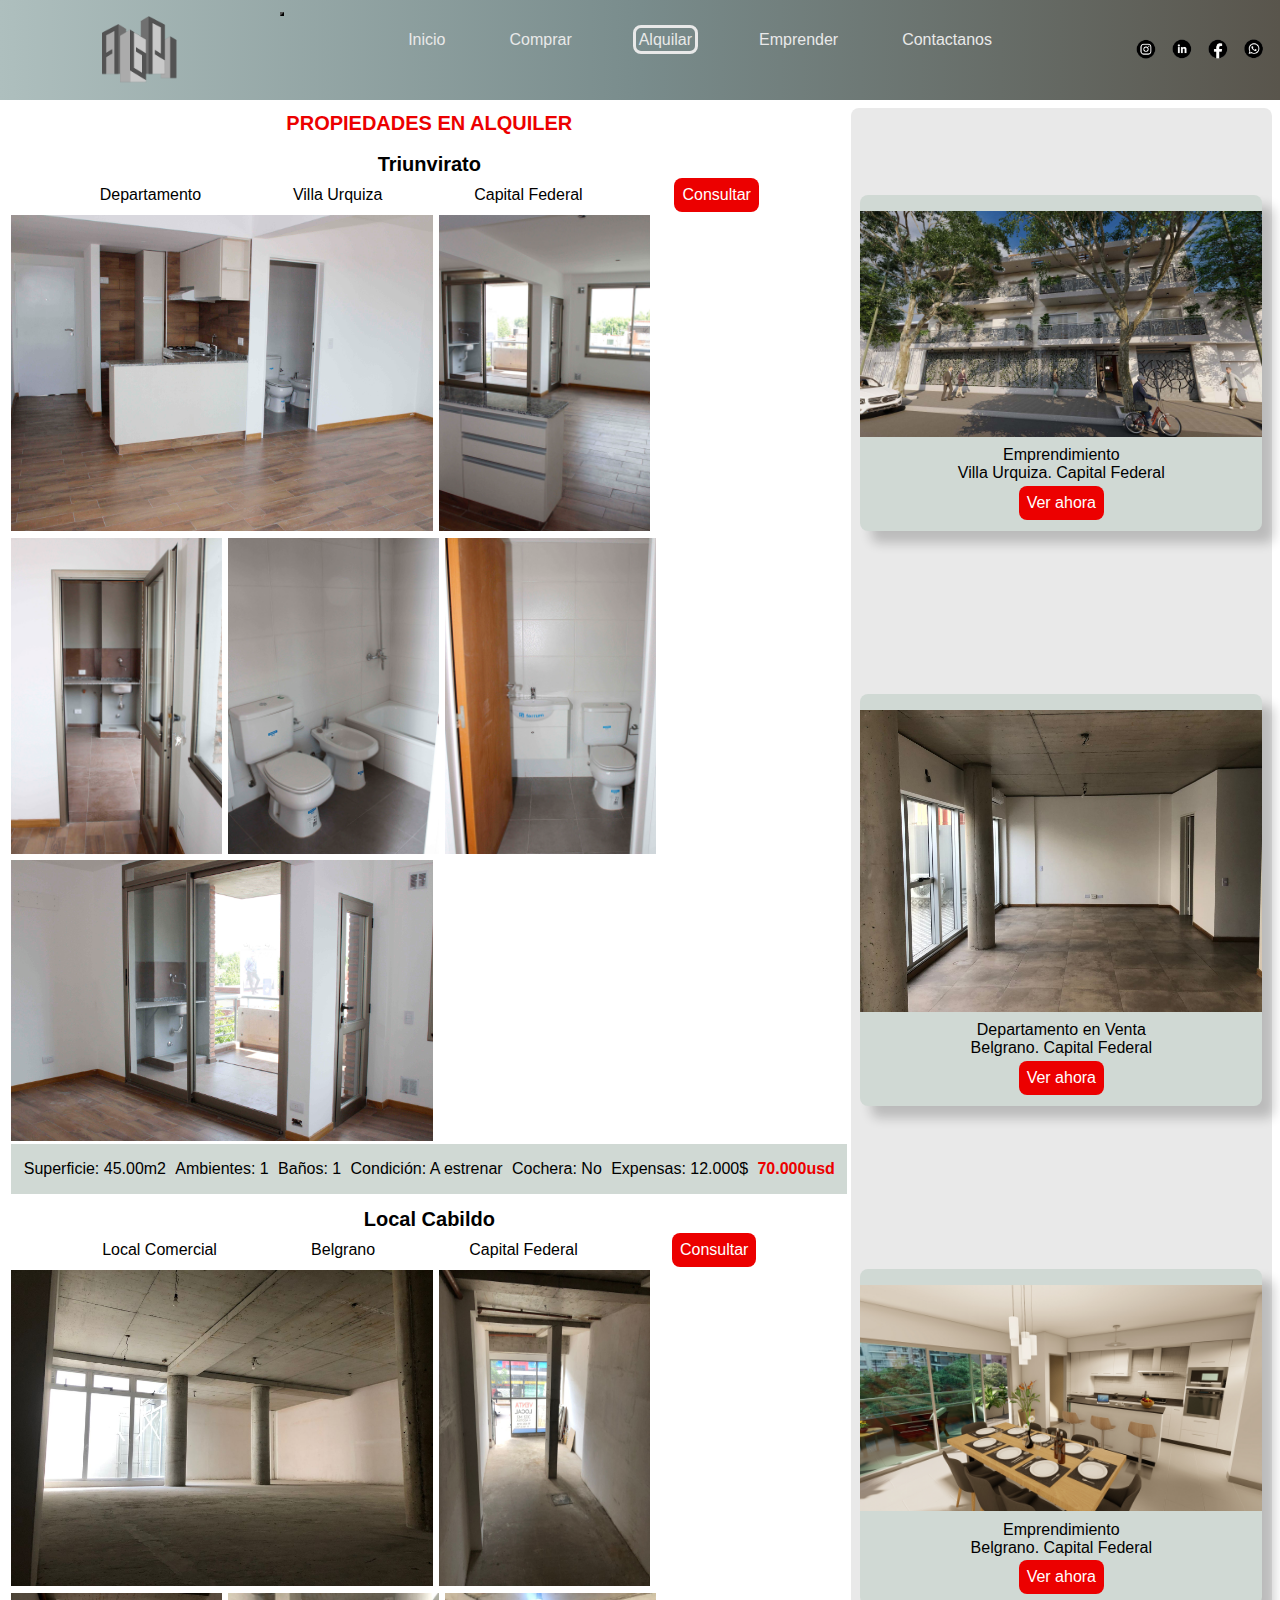
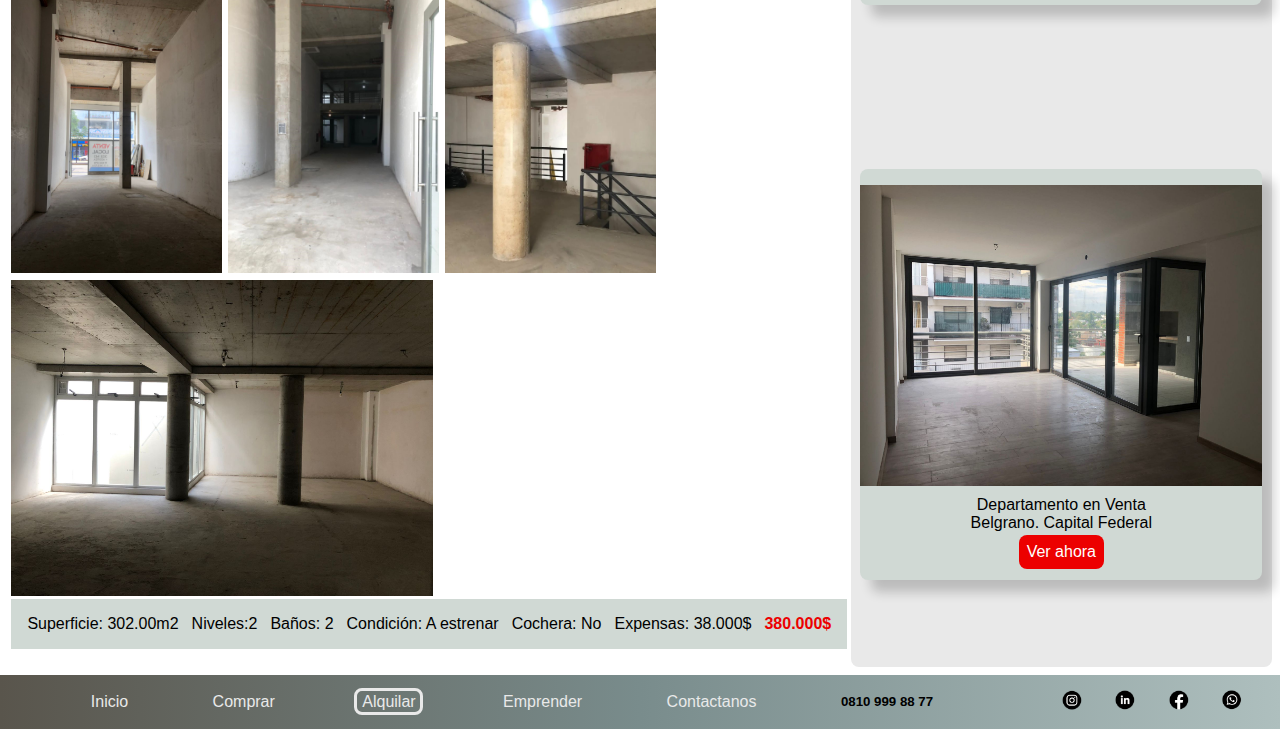
==== commit d101215e: "ajuste seo en todas las paginas" ====
--- a/pages/Alquilar.html
+++ b/pages/Alquilar.html
@@ -2,6 +2,10 @@
 <html lang="en">
 
 <head>
+    <meta name="description"
+        content="Aqui encontrarás propiedades en alquiler, como departamentos y locales comerciales en distintas ubicaciones de Capital Federal. Consulta ofertas e inmuebles disponibles.">
+    <meta name="keywords"
+        content="ABPI, alquilar, propiedades en alquiler, alquiler de departamentos, alquiler de locales comerciales, oferta inmobiliaria, mudate">
     <meta charset="UTF-8">
     <meta http-equiv="X-UA-Compatible" content="IE=edge">
     <meta name="viewport" content="width=device-width, initial-scale=1.0">
@@ -58,6 +62,7 @@
     </header>
     <main>
         <article class="article__alquilar">
+            <h1 class="h1__pages">PROPIEDADES EN ALQUILER</h1>
             <section id="alquilar__1"> <!--SECCION ALQUILER 1-->
                 <h2>Triunvirato</h2>
                 <ul class="alquilar1__ul">
@@ -67,12 +72,12 @@
                     <a href="Contactanos.html">Consultar</a>
                 </ul>
                 <div class="alquilar1__div">
-                    <img class="alquilar1__img1" src="../img/triunvirato/estar 1.JPG" alt="alquilar1__img1">
-                    <img class="alquilar1__img2" src="../img/triunvirato/estar 2.JPG" alt="alquilar1__img2">
-                    <img class="alquilar1__img2" src="../img/triunvirato/terraza1.JPG" alt="alquilar1__img3">
-                    <img class="alquilar1__img2" src="../img/triunvirato/baño 1.JPG" alt="alquilar1__img4">
-                    <img class="alquilar1__img2" src="../img/triunvirato/baño2.JPG" alt="alquilar1__img5">
-                    <img class="alquilar1__img1" src="../img/triunvirato/terraza2.JPG" alt="alquilar1__img6">
+                    <img class="alquilar1__img1" src="../img/triunvirato/estar 1.JPG" alt="foto_triunvirato_1">
+                    <img class="alquilar1__img2" src="../img/triunvirato/estar 2.JPG" alt="foto_triunvirato_2">
+                    <img class="alquilar1__img2" src="../img/triunvirato/terraza1.JPG" alt="foto_triunvirato_">
+                    <img class="alquilar1__img2" src="../img/triunvirato/baño 1.JPG" alt="foto_triunvirato_4">
+                    <img class="alquilar1__img2" src="../img/triunvirato/baño2.JPG" alt="foto_triunvirato_5">
+                    <img class="alquilar1__img1" src="../img/triunvirato/terraza2.JPG" alt="foto_triunvirato_6">
                 </div>
                 <div class="alquilar1__fondo">
                     <ul class="alquilar1__ul2">
@@ -96,12 +101,12 @@
                 <a href="Contactanos.html">Consultar</a>
                 </ul>
                 <div class="alquilar2__div">
-                    <img class="alquilar2__img1" src="../img/localcabildo/local1.jpg" alt="alquilar2__img1">
-                    <img class="alquilar2__img2" src="../img/localcabildo/local3.jpg" alt="alquilar2__img1">
-                    <img class="alquilar2__img2" src="../img/localcabildo/local4.jpg" alt="alquilar2__img1">
-                    <img class="alquilar2__img2" src="../img/localcabildo/local5.jpg" alt="alquilar2__img1">
-                    <img class="alquilar2__img2" src="../img/localcabildo/local6.jpg" alt="alquilar2__img1">
-                    <img class="alquilar2__img1" src="../img/localcabildo/local2.jpg" alt="alquilar2__img1">
+                    <img class="alquilar2__img1" src="../img/localcabildo/local1.jpg" alt="foto_local_cabildo_1">
+                    <img class="alquilar2__img2" src="../img/localcabildo/local3.jpg" alt="foto_local_cabildo_2">
+                    <img class="alquilar2__img2" src="../img/localcabildo/local4.jpg" alt="foto_local_cabildo_3">
+                    <img class="alquilar2__img2" src="../img/localcabildo/local5.jpg" alt="foto_local_cabildo_4">
+                    <img class="alquilar2__img2" src="../img/localcabildo/local6.jpg" alt="foto_local_cabildo_5">
+                    <img class="alquilar2__img1" src="../img/localcabildo/local2.jpg" alt="foto_local_cabildo_6">
                 </div>
                 <div class="alquilar2__fondo">
                     <ul class="alquilar2__ul2">
@@ -119,7 +124,7 @@
                 <section class="section_aside">
                     <section class=" aside__1">
                         <div class="aside__div">
-                            <img class="aside__img" src="../img/altolaguirre/altola1.jpg" alt="altolaquirre_img1">
+                            <img class="aside__img" src="../img/altolaguirre/altola1.jpg" alt="foto_altolaguirre_1">
                             <ul class="aside__ul">
                                 <li>Emprendimiento</li>
                                 <li>Villa Urquiza. Capital Federal</li>
@@ -129,7 +134,7 @@
                     </section>
                     <section class=" aside__2">
                         <div class="aside__div">
-                            <img class="aside__img" src="../img/cabildo/estar.jpg" alt="cabildo_img1">
+                            <img class="aside__img" src="../img/cabildo/estar.jpg" alt="foto_cabildo_1">
                             <ul class="aside__ul">
                                 <li>Departamento en Venta</li>
                                 <li>Belgrano. Capital Federal</li>
@@ -139,7 +144,7 @@
                     </section>
                     <section class=" aside__3">
                         <div class="aside__div">
-                            <img class="aside__img" src="../img/montañeses/monta5.jpg" alt="altolaquirre_img1">
+                            <img class="aside__img" src="../img/montañeses/monta5.jpg" alt="foto_montañeses_1">
                             <ul class="aside__ul">
                                 <li>Emprendimiento</li>
                                 <li>Belgrano. Capital Federal</li>
@@ -149,7 +154,7 @@
                     </section>
                     <section class=" aside__4">
                         <div class="aside__div">
-                            <img class="aside__img" src="../img/echeverria/estar1.jpg" alt="echeverria_img2">
+                            <img class="aside__img" src="../img/echeverria/estar1.jpg" alt="foto_echeverria_1">
                             <ul class="aside__ul">
                                 <li>Departamento en Venta</li>
                                 <li>Belgrano. Capital Federal</li>
--- a/css/style.css
+++ b/css/style.css
@@ -9,7 +9,10 @@
 /* COLORS */
 /* SHADOWS */
 /* BUTTONS */
+/* CARDS */
+/*H1*/
 /*H2*/
+/* OTROS*/
 * {
   padding: 0;
   margin: 0;
@@ -24,32 +27,32 @@
 html {
   font-size: 16px; }
 
-@media only screen and (min-width: 401px) {
-  /*TABLET STYLE */
-  html {
-    font-size: 16px; } }
-
-@media only screen and (min-width: 961px) {
-  /*DESKTOP STYLE */
-  html {
-    font-size: 20px; } }
-
 .header {
   background: linear-gradient(to right, #AEBFBE, #798C8C, #59554C);
   display: grid;
   grid-template-columns: 1fr 3fr;
   grid-template-rows: auto;
   grid-template-areas: "logo nav"; }
+  .header li {
+    font-size: 0.75rem;
+    padding: .1em .3em; }
+  .header a {
+    color: #E9E9E9;
+    padding: .2em; }
+  .header a:hover {
+    color: #000000; }
 
 .logo {
   grid-area: logo;
   max-width: 100%;
   height: 100%;
   object-fit: cover;
-  margin: auto; }
+  margin: auto;
+  transition: 2s;
+  transform: rotateY(380deg); }
 
 button.navbar-toggler {
-  background-color: #F2EFDF;
+  background-color: #E9E9E9;
   --bs-gutter-x: .5em;
   --bs-navbar-toggler-padding-x: .7em;
   --bs-navbar-toggler-font-size: .7em; }
@@ -76,20 +79,7 @@
 .header__nav--a {
   border-radius: .5em;
   padding: .5em;
-  /* CARDS */
-  border: 0.2em solid #F2EFDF; }
-
-.header li {
-  font-size: 0.75rem;
-  padding: .1em .3em; }
-
-.header a {
-  color: #F2EFDF;
-  text-decoration: none;
-  padding: .2em; }
-
-.header a:hover {
-  color: #000000; }
+  border: 0.2em solid #E9E9E9; }
 
 .header__ul {
   grid-area: redes;
@@ -108,15 +98,16 @@
   padding: .5em;
   display: none;
   margin: 0em 0em; }
-
-.redes__ul li img {
-  width: 1.5rem; }
+  .redes__ul li img {
+    width: 1.5rem; }
 
 /* @media(min-width:400px){ MOBILE*/
 @media only screen and (min-width: 401px) {
   /*TABLET STYLE */
   .header__nav--ul a {
     margin: 1.5em; }
+  .header__nav--ul li {
+    font-size: 1rem; }
   .header {
     grid-template-columns: auto 3fr;
     grid-template-rows: 70px 30px;
@@ -148,6 +139,24 @@
  "ubicacion"  "buscar";
   margin: 1em 1em; }
+  .form input {
+    text-align: center;
+    font-size: 0.75rem;
+    margin: .1em 0em;
+    padding: .7em;
+    border-radius: .5em;
+    padding: .5em;
+    border: 0.1em solid #59554C;
+    background-color: #E9E9E9; }
+  .form button {
+    font-size: 0.75rem;
+    background-color: #AEBFBE;
+    color: #000000;
+    margin: .1em 0em;
+    padding: .5em;
+    border-radius: .5em;
+    padding: .5em;
+    border: 0.1em solid #59554C; }
 
 .alquilar {
   grid-area: alquilar; }
@@ -166,28 +175,6 @@
 
 .buscar {
   grid-area: buscar; }
-
-.form input {
-  text-align: center;
-  font-size: 0.75rem;
-  margin: .1em 0em;
-  padding: .7em;
-  border-radius: .5em;
-  padding: .5em;
-  /* CARDS */
-  border: 0.1em solid #59554C;
-  background-color: #F2EFDF; }
-
-.form button {
-  font-size: 0.75rem;
-  background-color: #AEBFBE;
-  color: #000000;
-  margin: .1em 0em;
-  padding: .5em;
-  border-radius: .5em;
-  padding: .5em;
-  /* CARDS */
-  border: 0.1em solid #59554C; }
 
 /*HERO*/
 .hero {
@@ -197,11 +184,14 @@
   grid-template-areas: "titulo"  "heroimg";
   justify-items: center; }
-
-h1 {
+  .hero img {
+    grid-area: heroimg;
+    width: 100%;
+    height: auto; }
+
+.h1__index {
   grid-area: titulo;
   position: absolute;
-  grid-area: titulo;
   text-align: center;
   font-size: 1.25rem;
   font-weight: 700;
@@ -209,11 +199,6 @@
   background-color: #000000 0, 0, 0, 0.7;
   margin: 1em auto; }
 
-.hero img {
-  grid-area: heroimg;
-  width: 100%;
-  height: auto; }
-
 /*ARTICULOS*/
 .article_index {
   display: grid;
@@ -228,6 +213,16 @@
 .quienes {
   grid-area: quienes;
   padding: .0em .3em 0em .3em; }
+  .quienes h2 {
+    grid-area: quienes__h2;
+    font-size: 1rem;
+    font-weight: bold;
+    margin: .7em auto .1em auto;
+    display: flex;
+    flex-wrap: wrap;
+    align-content: center;
+    justify-content: center;
+    color: #59554C; }
 
 .quienes__div {
   display: grid;
@@ -238,29 +233,18 @@
  "quienes__div--img1";
   align-items: center; }
 
-.quienes h2 {
-  grid-area: quienes__h2;
-  font-size: 1rem;
-  font-weight: bold;
-  margin: .7em auto .1em auto;
-  display: flex;
-  flex-wrap: wrap;
-  align-content: center;
-  justify-content: center;
-  color: #59554C; }
-
 .quienes__div--p1 {
   grid-area: quienes__div--p1;
   text-align: justify;
-  text-indent: 1.5rem;
-  font-size: .8rem;
+  text-indent: 1.5em;
+  font-size: 1rem;
   padding: 1em 1em;
-  background-color: #F2EFDF;
-  box-shadow: 0.7em 0.7em 0.7em #000000 0, 0, 0, 0.2;
+  background-color: #E9E9E9;
+  box-shadow: 0.7em 0.7em 0.7em rgba(0, 0, 0, 0.2);
   border-radius: 1em;
   margin: .3em .7em;
   align-items: center;
-  font-weight: 500; }
+  font-weight: 100; }
 
 .quienes__div--img1 {
   grid-area: quienes__div--img1;
@@ -272,6 +256,16 @@
 .emprende {
   grid-area: emprende;
   padding: .5em .5em 0em .5em; }
+  .emprende h2 {
+    grid-area: emprende__h2;
+    font-size: 1rem;
+    font-weight: bold;
+    margin: .7em auto .1em auto;
+    display: flex;
+    flex-wrap: wrap;
+    align-content: center;
+    justify-content: center;
+    color: #000000; }
 
 .emprende__div {
   display: grid;
@@ -282,29 +276,18 @@
  "emprende__div--img1";
   align-items: center; }
 
-.emprende h2 {
-  grid-area: emprende__h2;
-  font-size: 1rem;
-  font-weight: bold;
-  margin: .7em auto .1em auto;
-  display: flex;
-  flex-wrap: wrap;
-  align-content: center;
-  justify-content: center;
-  color: #000000; }
-
 .emprende__div--p {
   grid-area: emprende__div--p;
   text-align: justify;
-  text-indent: 1.5rem;
-  font-size: .8rem;
+  text-indent: 1.5em;
+  font-size: 1rem;
   padding: 1em 1em;
-  background-color: #F2EFDF;
-  box-shadow: 0.7em 0.7em 0.7em #000000 0, 0, 0, 0.2;
+  background-color: #E9E9E9;
+  box-shadow: 0.7em 0.7em 0.7em rgba(0, 0, 0, 0.2);
   border-radius: 1em;
   margin: .3em .7em;
   align-items: center;
-  font-weight: 500; }
+  font-weight: 100; }
 
 .emprende__div--img1 {
   grid-area: emprende__div--img1;
@@ -315,7 +298,7 @@
 .emprende__div--img2 {
   grid-area: emprende__div--img2;
   width: 100%;
-  padding: .1em;
+  padding: .5em;
   border-radius: 1em;
   display: none; }
 
@@ -323,6 +306,16 @@
 .unete {
   grid-area: unete;
   padding: .5em .5em 0em .5em; }
+  .unete h2 {
+    grid-area: unete__h2;
+    font-size: 1rem;
+    font-weight: bold;
+    margin: .7em auto .1em auto;
+    display: flex;
+    flex-wrap: wrap;
+    align-content: center;
+    justify-content: center;
+    color: #ec0000; }
 
 .unete__div {
   display: grid;
@@ -332,29 +325,18 @@
  "unete__div--p"  "unete__div--img1"; }
 
-.unete__h2 {
-  grid-area: unete__h2;
-  font-size: 1rem;
-  font-weight: bold;
-  margin: .7em auto .1em auto;
-  display: flex;
-  flex-wrap: wrap;
-  align-content: center;
-  justify-content: center;
-  color: #ec0000; }
-
 .unete__div--p {
   grid-area: unete__div--p;
   text-align: justify;
-  text-indent: 1.5rem;
-  font-size: .8rem;
+  text-indent: 1.5em;
+  font-size: 1rem;
   padding: 1em 1em;
-  background-color: #F2EFDF;
-  box-shadow: 0.7em 0.7em 0.7em #000000 0, 0, 0, 0.2;
+  background-color: #E9E9E9;
+  box-shadow: 0.7em 0.7em 0.7em rgba(0, 0, 0, 0.2);
   border-radius: 1em;
   margin: .3em .7em;
   align-items: center;
-  font-weight: 500; }
+  font-weight: 100; }
 
 .unete__div--img1 {
   grid-area: unete__div--img1;
@@ -382,10 +364,12 @@
  "emprender tipo"  "ubicacion buscar";
     margin: 0em .3em; }
-  .form input {
-    margin: .2em; }
-  .form button {
-    margin: .2em; } }
+    .form input {
+      margin: .2em;
+      font-size: 1rem; }
+    .form button {
+      margin: .2em;
+      font-size: 1rem; } }
 
 @media only screen and (min-width: 961px) {
   /*DESKTOP STYLE */
@@ -393,7 +377,7 @@
     grid-template-columns: 1fr 1fr 1fr 1fr 2fr 1fr;
     grid-template-rows: 1fr;
     grid-template-areas: "alquilar comprar emprender tipo ubicacion buscar"; }
-  h1 {
+  .h1__index {
     font-size: 2.25rem; }
   .article__index {
     display: grid;
@@ -408,32 +392,27 @@
     grid-area: consigna;
     display: flex;
     justify-content: space-evenly; }
-  .consigna img {
-    max-width: 15%;
-    padding: .1em; }
-  .consigna ul {
-    display: flex;
-    flex-direction: row;
-    justify-content: center;
-    align-items: center;
-    flex-wrap: wrap;
-    padding: .5em;
-    margin: auto .5em;
-    box-shadow: 0.7em 0.7em 0.7em #000000 0, 0, 0, 0.2; }
-  .consigna li {
-    font-size: 1.25rem;
-    font-weight: 500;
-    margin: .5em 1em;
-    transform: translate x(3em);
-    transition: 3s; }
+    .consigna img {
+      max-width: 15%;
+      padding: .1em; }
+    .consigna ul {
+      display: flex;
+      flex-direction: row;
+      justify-content: center;
+      align-items: center;
+      flex-wrap: wrap;
+      padding: .5em;
+      margin: auto .5em; }
+    .consigna li {
+      font-size: 1.25rem;
+      font-weight: 500;
+      margin: .5em 1em; }
   .quienes__div {
     display: grid;
     grid-template-columns: 2fr 1fr;
     grid-template-rows: auto auto;
     grid-template-areas: "quienes__h2 quienes__h2"  "quienes__div--p1 quienes__div--img1"; }
-  .article p {
-    font-size: 1rem; }
   .quienes__div--p1 {
     text-align: left; }
   .emprende__div {
@@ -460,29 +439,37 @@
 .article__comprar {
   display: grid;
   grid-template-columns: 1fr;
-  grid-template-rows: auto auto;
-  grid-template-areas: "propiedad__1"+  grid-template-rows: auto auto auto;
+  grid-template-areas: "h1"+ "propiedad__1"  "propiedad__2";
   margin: .5em .5em; }
+
+.h1__pages {
+  grid-area: h1;
+  text-align: center;
+  font-size: 1.25rem;
+  font-weight: 700;
+  color: #ec0000;
+  margin: .2em auto; }
 
 /*PROPIEDAD 1*/
 #propiedad__1 {
   grid-area: propiedad__1; }
-
-#propiedad__1 h2 {
-  font-size: 1.25rem;
-  font-weight: bold;
-  margin: .7em auto .1em auto;
-  display: flex;
-  flex-wrap: wrap;
-  align-content: center;
-  justify-content: center;
-  color: #000000;
-  margin-top: .7em;
-  display: flex;
-  flex-wrap: wrap;
-  align-content: center;
-  justify-content: center; }
+  #propiedad__1 h2 {
+    font-size: 1.25rem;
+    font-weight: bold;
+    margin: .7em auto .1em auto;
+    display: flex;
+    flex-wrap: wrap;
+    align-content: center;
+    justify-content: center;
+    color: #000000;
+    margin-top: .7em;
+    display: flex;
+    flex-wrap: wrap;
+    align-content: center;
+    justify-content: center; }
 
 .propiedad1__div {
   display: flex;
@@ -500,18 +487,15 @@
   flex-wrap: wrap;
   margin: 0em;
   padding: 0em; }
-
-.propiedad1__ul li {
-  list-style: none;
-  font-size: 0.75rem; }
-
-.propiedad1__ul a {
-  font-size: 0.75rem;
-  border-radius: .5em;
-  padding: .5em;
-  /* CARDS */
-  background-color: #ec0000;
-  color: #ffffff; }
+  .propiedad1__ul li {
+    list-style: none;
+    font-size: 0.75rem; }
+  .propiedad1__ul a {
+    font-size: 0.75rem;
+    border-radius: .5em;
+    padding: .5em;
+    background-color: #ec0000;
+    color: #ffffff; }
 
 .propiedad1__img1 {
   width: 50%;
@@ -535,10 +519,9 @@
   height: 50px;
   margin: 0em;
   padding: 0em .2em; }
-
-.propiedad1__ul2 li {
-  list-style: none;
-  font-size: 0.75rem; }
+  .propiedad1__ul2 li {
+    list-style: none;
+    font-size: 0.75rem; }
 
 .propiedad1__precio {
   color: #ec0000;
@@ -547,21 +530,20 @@
 /*PROPIEDAD 2*/
 #propiedad__2 {
   grid-area: propiedad__2; }
-
-#propiedad__2 h2 {
-  font-size: 1.25rem;
-  font-weight: bold;
-  margin: .7em auto .1em auto;
-  display: flex;
-  flex-wrap: wrap;
-  align-content: center;
-  justify-content: center;
-  color: #000000;
-  margin-top: .7em;
-  display: flex;
-  flex-wrap: wrap;
-  align-content: center;
-  justify-content: center; }
+  #propiedad__2 h2 {
+    font-size: 1.25rem;
+    font-weight: bold;
+    margin: .7em auto .1em auto;
+    display: flex;
+    flex-wrap: wrap;
+    align-content: center;
+    justify-content: center;
+    color: #000000;
+    margin-top: .7em;
+    display: flex;
+    flex-wrap: wrap;
+    align-content: center;
+    justify-content: center; }
 
 .propiedad2__div {
   display: flex;
@@ -579,18 +561,15 @@
   flex-wrap: wrap;
   margin: 0em;
   padding: 0em; }
-
-.propiedad2__ul li {
-  list-style: none;
-  font-size: 0.75rem; }
-
-.propiedad2__ul a {
-  font-size: 0.75rem;
-  border-radius: .5em;
-  padding: .5em;
-  /* CARDS */
-  background-color: #ec0000;
-  color: #ffffff; }
+  .propiedad2__ul li {
+    list-style: none;
+    font-size: 0.75rem; }
+  .propiedad2__ul a {
+    font-size: 0.75rem;
+    border-radius: .5em;
+    padding: .5em;
+    background-color: #ec0000;
+    color: #ffffff; }
 
 .propiedad2__img1 {
   width: 50%;
@@ -614,10 +593,9 @@
   height: 50px;
   margin: 0em;
   padding: 0em .2em; }
-
-.propiedad2__ul2 li {
-  list-style: none;
-  font-size: 0.75rem; }
+  .propiedad2__ul2 li {
+    list-style: none;
+    font-size: 0.75rem; }
 
 .propiedad2__precio {
   color: #ec0000;
@@ -628,37 +606,54 @@
   /*TABLET STYLE */
   .article__comprar {
     grid-template-columns: 2fr 1fr;
-    grid-template-rows: auto auto auto;
-    grid-template-areas: "propiedad__1 aside"+    grid-template-rows: auto auto auto auto;
+    grid-template-areas: "h1 aside"+ "propiedad__1 aside"  "propiedad__2 aside"- ". aside"; } }
+ ". aside"; }
+  #propiedad__1 li {
+    font-size: 1rem; }
+  #propiedad__1 a {
+    font-size: 1rem; }
+  #propiedad__2 li {
+    font-size: 1rem; }
+  #propiedad__2 a {
+    font-size: 1rem; } }
 
 .article__alquilar {
   display: grid;
   grid-template-columns: 1fr;
-  grid-template-rows: auto auto;
-  grid-template-areas: "alquilar__1"+  grid-template-rows: auto auto auto;
+  grid-template-areas: "h1"+ "alquilar__1"  "alquilar__2";
   margin: .5em .5em; }
+
+.h1__pages {
+  grid-area: h1;
+  text-align: center;
+  font-size: 1.25rem;
+  font-weight: 700;
+  color: #ec0000;
+  margin: .2em auto; }
 
 /*ALQUILAR 1*/
 #alquilar__1 {
   grid-area: alquilar__1; }
-
-#alquilar__1 h2 {
-  font-size: 1.25rem;
-  font-weight: bold;
-  margin: .7em auto .1em auto;
-  display: flex;
-  flex-wrap: wrap;
-  align-content: center;
-  justify-content: center;
-  color: #000000;
-  margin-top: .7em;
-  display: flex;
-  flex-wrap: wrap;
-  align-content: center;
-  justify-content: center; }
+  #alquilar__1 h2 {
+    font-size: 1.25rem;
+    font-weight: bold;
+    margin: .7em auto .1em auto;
+    display: flex;
+    flex-wrap: wrap;
+    align-content: center;
+    justify-content: center;
+    color: #000000;
+    margin-top: .7em;
+    display: flex;
+    flex-wrap: wrap;
+    align-content: center;
+    justify-content: center; }
 
 .alquilar1__div {
   display: flex;
@@ -676,18 +671,15 @@
   flex-wrap: wrap;
   margin: 0em;
   padding: 0em; }
-
-.alquilar1__ul li {
-  list-style: none;
-  font-size: 0.75rem; }
-
-.alquilar1__ul a {
-  font-size: 0.75rem;
-  border-radius: .5em;
-  padding: .5em;
-  /* CARDS */
-  background-color: #ec0000;
-  color: #ffffff; }
+  .alquilar1__ul li {
+    list-style: none;
+    font-size: 0.75rem; }
+  .alquilar1__ul a {
+    font-size: 0.75rem;
+    border-radius: .5em;
+    padding: .5em;
+    background-color: #ec0000;
+    color: #ffffff; }
 
 .alquilar1__img1 {
   width: 50%;
@@ -711,10 +703,9 @@
   height: 50px;
   margin: 0em;
   padding: 0em .2em; }
-
-.alquilar1__ul2 li {
-  list-style: none;
-  font-size: 0.75rem; }
+  .alquilar1__ul2 li {
+    list-style: none;
+    font-size: 0.75rem; }
 
 .alquilar1__precio {
   color: #ec0000;
@@ -723,21 +714,20 @@
 /*ALQUILaR 2*/
 #alquilar__2 {
   grid-area: alquilar__2; }
-
-#alquilar__2 h2 {
-  font-size: 1.25rem;
-  font-weight: bold;
-  margin: .7em auto .1em auto;
-  display: flex;
-  flex-wrap: wrap;
-  align-content: center;
-  justify-content: center;
-  color: #000000;
-  margin-top: .7em;
-  display: flex;
-  flex-wrap: wrap;
-  align-content: center;
-  justify-content: center; }
+  #alquilar__2 h2 {
+    font-size: 1.25rem;
+    font-weight: bold;
+    margin: .7em auto .1em auto;
+    display: flex;
+    flex-wrap: wrap;
+    align-content: center;
+    justify-content: center;
+    color: #000000;
+    margin-top: .7em;
+    display: flex;
+    flex-wrap: wrap;
+    align-content: center;
+    justify-content: center; }
 
 .alquilar2__div {
   display: flex;
@@ -755,18 +745,15 @@
   flex-wrap: wrap;
   margin: 0em;
   padding: 0em; }
-
-.alquilar2__ul li {
-  list-style: none;
-  font-size: 0.75rem; }
-
-.alquilar2__ul a {
-  font-size: 0.75rem;
-  border-radius: .5em;
-  padding: .5em;
-  /* CARDS */
-  background-color: #ec0000;
-  color: #ffffff; }
+  .alquilar2__ul li {
+    list-style: none;
+    font-size: 0.75rem; }
+  .alquilar2__ul a {
+    font-size: 0.75rem;
+    border-radius: .5em;
+    padding: .5em;
+    background-color: #ec0000;
+    color: #ffffff; }
 
 .alquilar2__img1 {
   width: 50%;
@@ -790,10 +777,9 @@
   height: 50px;
   margin: 0em;
   padding: 0em .2em; }
-
-.alquilar2__ul2 li {
-  list-style: none;
-  font-size: 0.75rem; }
+  .alquilar2__ul2 li {
+    list-style: none;
+    font-size: 0.75rem; }
 
 .alquilar2__precio {
   color: #ec0000;
@@ -804,37 +790,63 @@
   /*TABLET STYLE */
   .article__alquilar {
     grid-template-columns: 2fr 1fr;
-    grid-template-rows: auto auto auto;
-    grid-template-areas: "alquilar__1 aside"+    grid-template-rows: auto auto auto auto;
+    grid-template-areas: "h1 aside"+ "alquilar__1 aside"  "alquilar__2 aside"- ". aside"; } }
+ ". aside"; }
+  #alquilar__1 li {
+    font-size: 1rem; }
+  #alquilar__1 a {
+    font-size: 1rem; }
+  #alquilar__2 li {
+    font-size: 1rem; }
+  #alquilar__2 a {
+    font-size: 1rem; } }
 
 .article__emprender {
   display: grid;
   grid-template-columns: 1fr;
   grid-template-rows: auto auto;
-  grid-template-areas: "emprender__1"+  grid-template-areas: "h1"+ "emprender__1"  "emprender__2";
   margin: .5em .5em; }
+
+.h1__pages {
+  grid-area: h1;
+  text-align: center;
+  font-size: 1.25rem;
+  font-weight: 700;
+  color: #ec0000;
+  margin: .2em auto; }
 
 /*EMPRENDER1*/
 #emprender__1 {
   grid-area: emprender__1; }
-
-#emprender__1 h2 {
-  font-size: 1.25rem;
-  font-weight: bold;
-  margin: .7em auto .1em auto;
-  display: flex;
-  flex-wrap: wrap;
-  align-content: center;
-  justify-content: center;
-  color: #000000;
-  margin-top: .7em;
-  display: flex;
-  flex-wrap: wrap;
-  align-content: center;
-  justify-content: center; }
+  #emprender__1 h2 {
+    font-size: 1.25rem;
+    font-weight: bold;
+    margin: .7em auto .1em auto;
+    display: flex;
+    flex-wrap: wrap;
+    align-content: center;
+    justify-content: center;
+    color: #000000;
+    margin-top: .7em;
+    display: flex;
+    flex-wrap: wrap;
+    align-content: center;
+    justify-content: center; }
+  #emprender__1 li {
+    list-style: none;
+    font-size: 0.75rem; }
+  #emprender__1 a {
+    font-size: 0.75rem;
+    border-radius: .5em;
+    padding: .5em;
+    background-color: #ec0000;
+    color: #ffffff; }
 
 .emprender1__ul {
   display: flex;
@@ -844,18 +856,6 @@
   flex-wrap: wrap;
   margin: 0em;
   padding: 0em; }
-
-#emprender__1 li {
-  list-style: none;
-  font-size: 0.75rem; }
-
-.emprender1__ul a {
-  font-size: 0.75rem;
-  border-radius: .5em;
-  padding: .5em;
-  /* CARDS */
-  background-color: #ec0000;
-  color: #ffffff; }
 
 .emprender1__div {
   display: grid;
@@ -874,15 +874,15 @@
 .emprender1__p {
   grid-area: emprender1__p;
   text-align: justify;
-  text-indent: 1.5rem;
-  font-size: .8rem;
+  text-indent: 1.5em;
+  font-size: 1rem;
   padding: 1em 1em;
-  background-color: #F2EFDF;
-  box-shadow: 0.7em 0.7em 0.7em #000000 0, 0, 0, 0.2;
+  background-color: #E9E9E9;
+  box-shadow: 0.7em 0.7em 0.7em rgba(0, 0, 0, 0.2);
   border-radius: 1em;
   margin: .3em .7em;
   align-items: center;
-  font-weight: 500; }
+  font-weight: 100; }
 
 .emprender1__div2 {
   grid-area: emprender1__div2;
@@ -900,21 +900,29 @@
 /*EMPRENDER1*/
 #emprender__2 {
   grid-area: emprender__2; }
-
-#emprender__2 h2 {
-  font-size: 1.25rem;
-  font-weight: bold;
-  margin: .7em auto .1em auto;
-  display: flex;
-  flex-wrap: wrap;
-  align-content: center;
-  justify-content: center;
-  color: #000000;
-  margin-top: .7em;
-  display: flex;
-  flex-wrap: wrap;
-  align-content: center;
-  justify-content: center; }
+  #emprender__2 h2 {
+    font-size: 1.25rem;
+    font-weight: bold;
+    margin: .7em auto .1em auto;
+    display: flex;
+    flex-wrap: wrap;
+    align-content: center;
+    justify-content: center;
+    color: #000000;
+    margin-top: .7em;
+    display: flex;
+    flex-wrap: wrap;
+    align-content: center;
+    justify-content: center; }
+  #emprender__2 li {
+    list-style: none;
+    font-size: 0.75rem; }
+  #emprender__2 a {
+    font-size: 0.75rem;
+    border-radius: .5em;
+    padding: .5em;
+    background-color: #ec0000;
+    color: #ffffff; }
 
 .emprender2__ul {
   display: flex;
@@ -924,18 +932,6 @@
   flex-wrap: wrap;
   margin: 0em;
   padding: 0em; }
-
-#emprender__2 li {
-  list-style: none;
-  font-size: 0.75rem; }
-
-.emprender2__ul a {
-  font-size: 0.75rem;
-  border-radius: .5em;
-  padding: .5em;
-  /* CARDS */
-  background-color: #ec0000;
-  color: #ffffff; }
 
 .emprender2__div {
   display: grid;
@@ -954,15 +950,15 @@
 .emprender2__p {
   grid-area: emprender2__p;
   text-align: justify;
-  text-indent: 1.5rem;
-  font-size: .8rem;
+  text-indent: 1.5em;
+  font-size: 1rem;
   padding: 1em 1em;
-  background-color: #F2EFDF;
-  box-shadow: 0.7em 0.7em 0.7em #000000 0, 0, 0, 0.2;
+  background-color: #E9E9E9;
+  box-shadow: 0.7em 0.7em 0.7em rgba(0, 0, 0, 0.2);
   border-radius: 1em;
   margin: .3em .7em;
   align-items: center;
-  font-weight: 500; }
+  font-weight: 100; }
 
 .emprender2__div2 {
   grid-area: emprender2__div2;
@@ -983,9 +979,18 @@
   .article__emprender {
     grid-template-columns: 2fr 1fr;
     grid-template-rows: auto auto auto;
-    grid-template-areas: "emprender__1 aside"+    grid-template-areas: "h1 aside"+ "emprender__1 aside"  "emprender__2 aside"- ". aside"; } }
+ ". aside"; }
+  #emprender__1 li {
+    font-size: 1rem; }
+  #emprender__1 a {
+    font-size: 1rem; }
+  #emprender__2 li {
+    font-size: 1rem; }
+  #emprender__2 a {
+    font-size: 1rem; } }
 
 .contactanos {
   display: grid;
@@ -995,6 +1000,28 @@
  "mapa";
   margin: .5em .5em;
   align-items: center; }
+  .contactanos h2 {
+    font-size: 1rem;
+    font-weight: bold;
+    margin: .7em auto .1em auto;
+    display: flex;
+    flex-wrap: wrap;
+    align-content: center;
+    justify-content: center;
+    color: #59554C; }
+  .contactanos p {
+    font-size: 0.75rem;
+    text-align: center;
+    margin: .7em; }
+  .contactanos input {
+    font-size: 0.75rem;
+    border-radius: .5em;
+    padding: .5em;
+    color: #ffffff;
+    margin-top: .7em;
+    width: 70%; }
+  .contactanos img {
+    width: 100%; }
 
 .contactanos__form {
   grid-area: contactanos__form;
@@ -1004,33 +1031,10 @@
   align-items: center;
   flex-wrap: wrap;
   padding: 1em .7em;
-  background-color: #F2EFDF;
-  box-shadow: 0.7em 0.7em 0.7em #000000 0, 0, 0, 0.2;
+  background-color: #E9E9E9;
+  box-shadow: 0.7em 0.7em 0.7em rgba(0, 0, 0, 0.2);
   border-radius: 1em;
   margin: .3em .7em; }
-
-.contactanos h2 {
-  font-size: 1rem;
-  font-weight: bold;
-  margin: .7em auto .1em auto;
-  display: flex;
-  flex-wrap: wrap;
-  align-content: center;
-  justify-content: center;
-  color: #59554C; }
-
-.contactanos p {
-  font-size: 0.75rem;
-  text-align: center;
-  margin: .7em; }
-
-.contactanos input {
-  font-size: 0.75rem;
-  border-radius: .5em;
-  padding: .5em;
-  color: #ffffff;
-  margin-top: .7em;
-  width: 70%; }
 
 .input__text {
   border-radius: .5em;
@@ -1048,9 +1052,6 @@
 .contactanos__img {
   grid-area: contactanos__img;
   display: none; }
-
-.contactanos img {
-  width: 100%; }
 
 .logo__contactanos {
   grid-area: logo__contactanos;
@@ -1077,7 +1078,10 @@
 
 .aside {
   grid-area: aside;
-  display: none; }
+  display: none;
+  background-color: #E9E9E9;
+  border-radius: .5em;
+  padding: .3em; }
 
 .section_aside {
   display: grid;
@@ -1085,7 +1089,8 @@
   grid-template-rows: auto auto auto;
   grid-template-areas: "aside__1"  "aside__2"- "aside__3";
+ "aside__3"+ "aside__4";
   align-content: spa;
   align-items: center; }
 
@@ -1095,8 +1100,11 @@
 .aside__2 {
   grid-area: aside__2; }
 
-.aside__comprar3 {
+.aside__3 {
   grid-area: aside__3; }
+
+.aside__4 {
+  grid-area: aside__4; }
 
 .aside__div {
   display: grid;
@@ -1106,9 +1114,9 @@
  "aside__ul";
   justify-items: center;
   background-color: #D0D9D4;
-  box-shadow: 0.7em 0.7em 0.7em #000000 0, 0, 0, 0.2;
+  box-shadow: 0.7em 0.7em 0.7em rgba(0, 0, 0, 0.2);
   border-radius: .5em;
-  margin: .3em .7em; }
+  margin: .3em .3em; }
 
 .aside__img {
   grid-area: aside__img;
@@ -1125,20 +1133,18 @@
   margin: 0em;
   padding: 0.3em 0em 0.5em 0em;
   font-weight: 500; }
-
-.aside__ul li {
-  font-size: 0.75rem;
-  padding: .0em .0em;
-  text-align: center; }
+  .aside__ul li {
+    font-size: 1rem;
+    padding: .0em .0em;
+    text-align: center; }
 
 .aside__a {
-  font-size: 0.75rem;
+  font-size: 1rem;
   font-weight: 500;
   text-decoration: none;
   background-color: #ec0000;
   border-radius: .5em;
   padding: .5em;
-  /* CARDS */
   color: #ffffff;
   margin: .2em 0em; }
 
@@ -1153,16 +1159,22 @@
   grid-template-columns: 4fr 1fr;
   grid-template-rows: auto;
   grid-template-areas: "nav redes"; }
-
-.footer ul {
-  grid-area: nav;
-  display: flex;
-  flex-direction: row;
-  justify-content: space-evenly;
-  align-items: center;
-  flex-wrap: wrap;
-  padding: .7em;
-  margin: .0em; }
+  .footer ul {
+    grid-area: nav;
+    display: flex;
+    flex-direction: row;
+    justify-content: space-evenly;
+    align-items: center;
+    flex-wrap: wrap;
+    padding: .7em;
+    margin: .0em; }
+  .footer a {
+    color: #E9E9E9; }
+  .footer a:hover {
+    color: #000000; }
+  .footer li {
+    font-size: 0.75rem;
+    padding: .1em .3em; }
 
 .footer__redes--ul {
   grid-area: redes;
@@ -1173,19 +1185,15 @@
   padding: .5em;
   margin: 0em 0em; }
 
-.footer a {
-  color: #F2EFDF; }
-
-.footer a:hover {
-  color: #000000; }
-
-.footer li {
-  font-size: .8rem;
-  padding: .1em .3em; }
-
 .footer__nro {
   color: #000000;
   margin: auto, 0px; }
 
 .footer__redes--ul img {
-  width: 1.5rem; }
+  width: 1.5em; }
+
+/* @media(min-width:400px){ MOBILE*/
+@media only screen and (min-width: 401px) {
+  /*TABLET STYLE */
+  .footer ul li {
+    font-size: 1rem; } }
